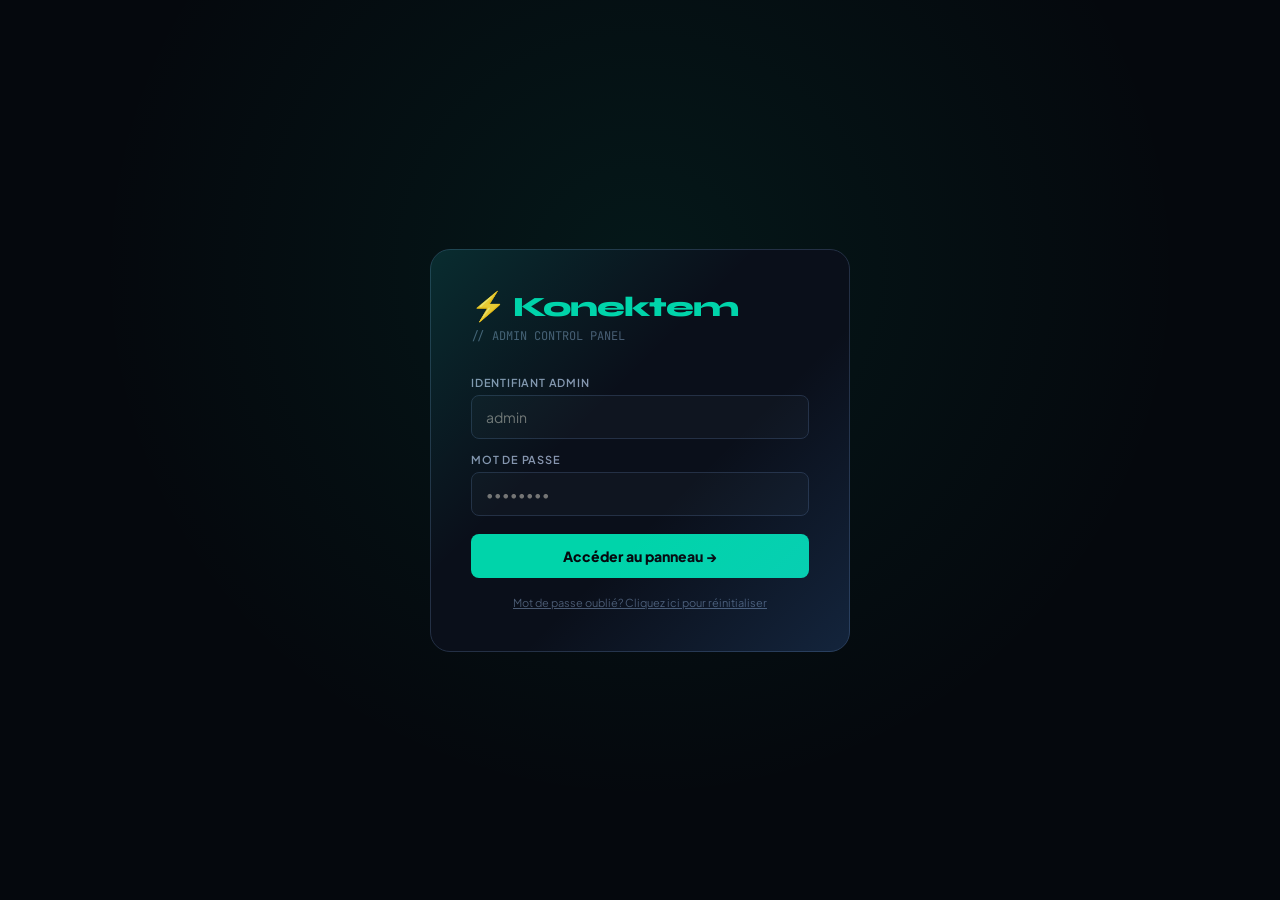
==== admin.html @ 6762fd20 "bbbb" ====
<!DOCTYPE html>
<html lang="fr">
<head>
<meta charset="UTF-8">
<meta name="viewport" content="width=device-width, initial-scale=1.0">
<title>Konektem Admin</title>
<link rel="preconnect" href="https://fonts.googleapis.com">
<link href="https://fonts.googleapis.com/css2?family=Syne:wght@700;800&family=JetBrains+Mono:wght@400;600&family=Plus+Jakarta+Sans:wght@400;500;600;700&display=swap" rel="stylesheet">
<style>
*{box-sizing:border-box;margin:0;padding:0;}
:root{
  --bg:#05080d;
  --surface:#0a0f1a;
  --surface2:#0f1520;
  --border:#1a2535;
  --border2:#243045;
  --text:#e8edf5;
  --text2:#8896b0;
  --text3:#4a5a72;
  --accent:#00d4aa;
  --accent-d:#00a882;
  --accent-glow:rgba(0,212,170,.15);
  --red:#ff4757;
  --red-s:rgba(255,71,87,.12);
  --amber:#ffbe00;
  --amber-s:rgba(255,190,0,.12);
  --blue:#4a9eff;
  --blue-s:rgba(74,158,255,.12);
  --green:#00d4aa;
  --green-s:rgba(0,212,170,.12);
  --purple:#b347ff;
  --sh:0 4px 24px rgba(0,0,0,.4);
  --r:12px;
}
body{font-family:'Plus Jakarta Sans',sans-serif;background:var(--bg);color:var(--text);min-height:100vh;overflow-x:hidden;}

/* ── NOISE TEXTURE OVERLAY ── */
body::before{content:'';position:fixed;inset:0;pointer-events:none;z-index:0;
  background-image:url("data:image/svg+xml,%3Csvg viewBox='0 0 200 200' xmlns='http://www.w3.org/2000/svg'%3E%3Cfilter id='n'%3E%3CfeTurbulence type='fractalNoise' baseFrequency='.85' numOctaves='4' stitchTiles='stitch'/%3E%3C/filter%3E%3Crect width='100%25' height='100%25' filter='url(%23n)' opacity='.03'/%3E%3C/svg%3E");
  opacity:.4;}

/* ── LOGIN ── */
#login-screen{position:fixed;inset:0;display:flex;align-items:center;justify-content:center;z-index:100;
  background:radial-gradient(ellipse at 50% 30%,rgba(0,212,170,.08) 0%,transparent 60%),var(--bg);}
.login-card{background:var(--surface);border:1px solid var(--border2);border-radius:20px;padding:40px;width:100%;max-width:420px;position:relative;}
.login-card::before{content:'';position:absolute;inset:-1px;border-radius:21px;background:linear-gradient(135deg,var(--accent),transparent 40%,transparent 60%,#4a9eff);opacity:.15;pointer-events:none;}
.login-logo{font-family:'Syne',sans-serif;font-size:28px;font-weight:800;color:var(--accent);margin-bottom:4px;letter-spacing:-1px;}
.login-sub{font-size:12px;color:var(--text3);margin-bottom:32px;font-family:'JetBrains Mono',monospace;}
.login-lbl{font-size:11px;font-weight:600;color:var(--text2);text-transform:uppercase;letter-spacing:.8px;margin-bottom:6px;display:block;}
.login-inp{width:100%;background:var(--surface2);border:1.5px solid var(--border2);border-radius:8px;padding:12px 14px;color:var(--text);font-size:14px;font-family:'Plus Jakarta Sans',sans-serif;outline:none;transition:border-color .2s;margin-bottom:14px;}
.login-inp:focus{border-color:var(--accent);}
.login-btn{width:100%;padding:13px;background:var(--accent);border:none;border-radius:8px;color:#05080d;font-family:'Plus Jakarta Sans',sans-serif;font-size:14px;font-weight:800;cursor:pointer;transition:all .2s;margin-top:4px;}
.login-btn:hover{background:var(--accent-d);transform:translateY(-1px);}
.login-err{background:var(--red-s);border:1px solid rgba(255,71,87,.3);border-radius:7px;padding:9px 12px;font-size:13px;color:var(--red);margin-bottom:12px;display:none;}

/* ── APP SHELL ── */
#app{display:none;min-height:100vh;}
.shell{display:flex;min-height:100vh;}

/* ── SIDEBAR ── */
.sidebar{width:240px;background:var(--surface);border-right:1px solid var(--border);flex-shrink:0;display:flex;flex-direction:column;position:fixed;top:0;left:0;bottom:0;z-index:50;}
.sb-logo{padding:18px 18px 16px;border-bottom:1px solid var(--border);}
.sb-logo-txt{font-family:'Syne',sans-serif;font-size:20px;font-weight:800;color:var(--accent);}
.sb-logo-sub{font-size:10px;font-family:'JetBrains Mono',monospace;color:var(--text3);margin-top:2px;}
.sb-nav{flex:1;padding:8px 10px;overflow-y:auto;}
.sb-section{font-size:10px;font-weight:600;color:var(--text3);text-transform:uppercase;letter-spacing:.8px;padding:11px 10px 5px;}
.sb-item{display:flex;align-items:center;gap:9px;padding:8px 11px;border-radius:8px;cursor:pointer;font-size:13px;font-weight:500;color:var(--text2);transition:all .15s;margin-bottom:1px;}
.sb-item:hover{background:var(--surface2);color:var(--text);}
.sb-item.on{background:var(--accent-glow);color:var(--accent);border:1px solid rgba(0,212,170,.2);}
.sb-item .si{font-size:16px;width:20px;text-align:center;}
.sb-badge{margin-left:auto;background:var(--red);color:#fff;border-radius:20px;padding:2px 7px;font-size:10px;font-weight:700;}
.sb-footer{padding:16px;border-top:1px solid var(--border);}
.sb-user{display:flex;align-items:center;gap:10px;}
.sb-avatar{width:32px;height:32px;border-radius:50%;background:var(--accent-glow);border:2px solid var(--accent);display:flex;align-items:center;justify-content:center;font-size:14px;font-weight:800;color:var(--accent);}
.sb-uname{font-size:13px;font-weight:600;}
.sb-urole{font-size:11px;color:var(--text3);}
.logout-btn{margin-left:auto;background:none;border:none;color:var(--text3);cursor:pointer;font-size:18px;transition:color .15s;}
.logout-btn:hover{color:var(--red);}

/* ── MAIN CONTENT ── */
.main{margin-left:240px;flex:1;display:flex;flex-direction:column;}
.topbar{background:var(--surface);border-bottom:1px solid var(--border);padding:13px 22px;display:flex;align-items:center;justify-content:space-between;}
.page-title{font-family:'Syne',sans-serif;font-size:22px;font-weight:800;}
.page-sub{font-size:12px;color:var(--text3);font-family:'JetBrains Mono',monospace;margin-top:2px;}
.topbar-r{display:flex;align-items:center;gap:12px;}
.menu-btn{display:none;background:var(--surface2);border:1px solid var(--border2);color:var(--text);border-radius:7px;padding:7px 10px;font-size:18px;cursor:pointer;}
.sidebar-backdrop{display:none;}
.status-pill{display:flex;align-items:center;gap:6px;background:var(--green-s);border:1px solid rgba(0,212,170,.2);border-radius:20px;padding:5px 12px;font-size:12px;font-weight:600;color:var(--accent);}
.status-pill.offline{background:var(--red-s);border-color:rgba(255,71,87,.3);color:var(--red);}
.status-dot{width:7px;height:7px;border-radius:50%;background:var(--accent);animation:pulse 2s infinite;}
.status-pill.offline .status-dot{background:var(--red);}
.notify-btn{background:var(--surface2);border:1px solid var(--border2);color:var(--text2);border-radius:7px;padding:6px 10px;font-size:12px;cursor:pointer;}
.notify-btn:hover{border-color:var(--accent);color:var(--accent);}
@keyframes pulse{0%,100%{opacity:1}50%{opacity:.4}}
.content{padding:18px 22px;flex:1;}
.content .admin-extra-view{margin-left:0;padding:0;}
.admin-extra-view{padding:18px 22px;margin-left:240px;}
.page-header{display:flex;align-items:center;justify-content:space-between;gap:12px;margin-bottom:16px;}
.page-header .page-title{font-size:20px;}

/* ── VIEWS ── */
.view{display:none;}
.view.on{display:block;}

/* ── STAT CARDS ── */
.stats-grid{display:grid;grid-template-columns:repeat(4,1fr);gap:10px;margin-bottom:16px;}
.stat-card{background:var(--surface);border:1px solid var(--border);border-radius:var(--r);padding:15px 16px;position:relative;overflow:hidden;transition:border-color .2s;}
.stat-card:hover{border-color:var(--border2);}
.stat-card::after{content:'';position:absolute;top:0;right:0;width:60px;height:60px;border-radius:50%;opacity:.06;transform:translate(30%,-30%);}
.stat-card.green::after{background:var(--accent);}
.stat-card.blue::after{background:var(--blue);}
.stat-card.amber::after{background:var(--amber);}
.stat-card.red::after{background:var(--red);}
.stat-ico{font-size:20px;margin-bottom:10px;}
.stat-val{font-family:'Syne',sans-serif;font-size:28px;font-weight:800;margin-bottom:2px;}
.stat-lbl{font-size:12px;color:var(--text3);}
.stat-trend{font-size:11px;font-weight:600;margin-top:6px;}
.stat-trend.up{color:var(--accent);}
.stat-trend.dn{color:var(--red);}

/* ── TABLE ── */
.card{background:var(--surface);border:1px solid var(--border);border-radius:var(--r);overflow:hidden;margin-bottom:14px;}
.card-hdr{padding:12px 16px;border-bottom:1px solid var(--border);display:flex;align-items:center;justify-content:space-between;gap:10px;flex-wrap:wrap;}
.card-title{font-size:14px;font-weight:700;}
.card-actions{display:flex;gap:8px;align-items:center;flex-wrap:wrap;}
.tab-toolbar{display:flex;align-items:center;gap:8px;flex-wrap:wrap;}
.tab-summary{display:flex;gap:7px;flex-wrap:wrap;padding:10px 16px;border-bottom:1px solid var(--border);background:rgba(255,255,255,.015);}
.summary-chip{display:inline-flex;align-items:center;gap:5px;padding:5px 9px;border:1px solid var(--border);border-radius:7px;background:var(--surface2);font-size:11px;color:var(--text2);}
.summary-chip strong{color:var(--text);font-size:13px;}
.table-wrap{overflow:auto;max-height:calc(100vh - 230px);}
.table-wrap table{min-width:980px;}
.table-wrap{max-width:100%;scrollbar-width:auto;scrollbar-color:var(--border2) var(--surface2);}
.table-wrap::-webkit-scrollbar{width:10px;height:12px;}
.table-wrap::-webkit-scrollbar-track{background:var(--surface2);}
.table-wrap::-webkit-scrollbar-thumb{background:var(--border2);border-radius:6px;}
#users-table{min-width:0;width:100%;table-layout:fixed;}
#users-table th,#users-table td{padding-left:8px;padding-right:8px;white-space:normal;overflow-wrap:anywhere;}
#users-table th:nth-child(1),#users-table td:nth-child(1){width:18%;}
#users-table th:nth-child(2),#users-table td:nth-child(2){width:9%;}
#users-table th:nth-child(3),#users-table td:nth-child(3){width:12%;}
#users-table th:nth-child(4),#users-table td:nth-child(4){width:8%;}
#users-table th:nth-child(5),#users-table td:nth-child(5){width:15%;}
#users-table th:nth-child(6),#users-table td:nth-child(6){width:10%;}
#users-table th:nth-child(7),#users-table td:nth-child(7){width:8%;}
#users-table th:nth-child(8),#users-table td:nth-child(8){width:10%;}
#users-table th:nth-child(9),#users-table td:nth-child(9){width:10%;}
#users-table td:last-child{white-space:normal;}
.search-inp{background:var(--surface2);border:1.5px solid var(--border2);border-radius:7px;padding:7px 12px;color:var(--text);font-size:13px;font-family:'Plus Jakarta Sans',sans-serif;outline:none;width:220px;}
.search-inp:focus{border-color:var(--accent);}
.filter-sel{background:var(--surface2);border:1.5px solid var(--border2);border-radius:7px;padding:7px 10px;color:var(--text2);font-size:13px;font-family:'Plus Jakarta Sans',sans-serif;outline:none;cursor:pointer;}
table{width:100%;border-collapse:collapse;}
th{padding:9px 12px;text-align:left;font-size:11px;font-weight:600;color:var(--text3);text-transform:uppercase;letter-spacing:.6px;border-bottom:1px solid var(--border);white-space:nowrap;}
td{padding:10px 12px;font-size:13px;border-bottom:1px solid var(--border);vertical-align:middle;}
tr:last-child td{border-bottom:none;}
tr:hover td{background:var(--surface2);}
.badge{display:inline-flex;align-items:center;gap:4px;padding:3px 9px;border-radius:20px;font-size:11px;font-weight:700;}
.badge.green{background:var(--green-s);color:var(--accent);border:1px solid rgba(0,212,170,.2);}
.badge.red{background:var(--red-s);color:var(--red);border:1px solid rgba(255,71,87,.2);}
.badge.amber{background:var(--amber-s);color:var(--amber);border:1px solid rgba(255,190,0,.2);}
.badge.blue{background:var(--blue-s);color:var(--blue);border:1px solid rgba(74,158,255,.2);}
.badge.gray{background:var(--surface2);color:var(--text3);border:1px solid var(--border);}
.badge.purple{background:rgba(179,71,255,.12);color:var(--purple);border:1px solid rgba(179,71,255,.2);}
.act-btn{background:none;border:1.5px solid var(--border2);border-radius:6px;padding:5px 10px;color:var(--text2);font-size:12px;font-weight:600;cursor:pointer;font-family:'Plus Jakarta Sans',sans-serif;transition:all .15s;}
.act-btn:hover{border-color:var(--accent);color:var(--accent);}
.act-btn.red:hover{border-color:var(--red);color:var(--red);}
.act-btn.green{border-color:rgba(0,212,170,.3);color:var(--accent);}

/* ── BUTTONS ── */
.btn{display:inline-flex;align-items:center;gap:6px;padding:8px 16px;border-radius:8px;font-size:13px;font-weight:700;cursor:pointer;border:none;font-family:'Plus Jakarta Sans',sans-serif;transition:all .15s;}
.btn-primary{background:var(--accent);color:#05080d;}
.btn-primary:hover{background:var(--accent-d);transform:translateY(-1px);}
.btn-ghost{background:var(--surface2);color:var(--text2);border:1.5px solid var(--border2);}
.btn-ghost:hover{border-color:var(--accent);color:var(--accent);}
.btn-danger{background:var(--red-s);color:var(--red);border:1px solid rgba(255,71,87,.3);}
.btn-danger:hover{background:var(--red);color:#fff;}

/* ── MODAL ── */
.modal-bg{position:fixed;inset:0;background:rgba(0,0,0,.7);z-index:200;display:none;align-items:center;justify-content:center;padding:20px;backdrop-filter:blur(4px);}
.modal-bg.show{display:flex;}
.modal-box{background:var(--surface);border:1px solid var(--border2);border-radius:16px;padding:28px;width:100%;max-width:760px;max-height:90vh;overflow-y:auto;}
.modal-box h3{font-family:'Syne',sans-serif;font-size:18px;font-weight:800;margin-bottom:20px;}
.form-group{margin-bottom:14px;}
.form-lbl{font-size:11px;font-weight:600;color:var(--text2);text-transform:uppercase;letter-spacing:.6px;margin-bottom:5px;display:block;}
.form-inp{width:100%;background:var(--surface2);border:1.5px solid var(--border2);border-radius:7px;padding:10px 13px;color:var(--text);font-size:14px;font-family:'Plus Jakarta Sans',sans-serif;outline:none;transition:border-color .15s;}
.form-inp:focus{border-color:var(--accent);}
.form-sel{width:100%;background:var(--surface2);border:1.5px solid var(--border2);border-radius:7px;padding:10px 13px;color:var(--text);font-size:14px;font-family:'Plus Jakarta Sans',sans-serif;outline:none;cursor:pointer;}
.modal-footer{display:flex;gap:10px;justify-content:flex-end;margin-top:20px;padding-top:16px;border-top:1px solid var(--border);}

/* ── PLANS EDITOR ── */
.plans-grid{display:grid;grid-template-columns:1fr 1fr;gap:16px;margin-bottom:24px;}
.plan-card{background:var(--surface);border:1px solid var(--border);border-radius:var(--r);padding:24px;position:relative;}
.plan-card.active-plan{border-color:var(--accent);box-shadow:0 0 0 1px var(--accent),0 0 30px rgba(0,212,170,.08);}
.plan-name{font-family:'Syne',sans-serif;font-size:18px;font-weight:800;margin-bottom:4px;}
.plan-price-row{display:flex;align-items:center;gap:10px;margin:12px 0;}
.price-inp{background:var(--surface2);border:2px solid var(--border2);border-radius:8px;padding:10px 12px;color:var(--accent);font-size:22px;font-weight:800;font-family:'JetBrains Mono',monospace;width:150px;outline:none;transition:border-color .2s;}
.price-inp:focus{border-color:var(--accent);}
.price-currency{font-size:14px;color:var(--text3);font-weight:600;}
.plan-toggle{display:flex;align-items:center;gap:8px;margin-top:14px;}
.toggle{width:40px;height:22px;background:var(--border2);border-radius:11px;position:relative;cursor:pointer;transition:background .2s;}
.toggle.on{background:var(--accent);}
.toggle::after{content:'';position:absolute;top:3px;left:3px;width:16px;height:16px;border-radius:50%;background:#fff;transition:transform .2s;}
.toggle.on::after{transform:translateX(18px);}

/* ── CODES ── */
.code-pill{display:inline-flex;align-items:center;gap:8px;background:var(--surface2);border:1px solid var(--border2);border-radius:7px;padding:7px 12px;font-family:'JetBrains Mono',monospace;font-size:13px;font-weight:600;}
.code-pill.used{opacity:.45;text-decoration:line-through;}
.copy-btn{background:none;border:none;color:var(--text3);cursor:pointer;font-size:14px;transition:color .15s;}
.copy-btn:hover{color:var(--accent);}

/* ── CHART MINI ── */
.mini-chart{display:flex;align-items:flex-end;gap:3px;height:40px;}
.bar{flex:1;border-radius:3px 3px 0 0;background:var(--accent);opacity:.6;min-height:4px;transition:opacity .2s;}
.bar:hover{opacity:1;}

/* ── LOGS ── */
.log-row{display:flex;align-items:flex-start;gap:12px;padding:10px 0;border-bottom:1px solid var(--border);}
.log-row:last-child{border-bottom:none;}
.log-ico{width:32px;height:32px;border-radius:8px;display:flex;align-items:center;justify-content:center;font-size:14px;flex-shrink:0;}
.log-ico.green{background:var(--green-s);}
.log-ico.red{background:var(--red-s);}
.log-ico.blue{background:var(--blue-s);}
.log-ico.amber{background:var(--amber-s);}
.log-body{flex:1;}
.log-title{font-size:13px;font-weight:600;margin-bottom:2px;}
.log-meta{font-size:11px;color:var(--text3);font-family:'JetBrains Mono',monospace;}

/* ── EMPTY STATE ── */
.empty{text-align:center;padding:30px 20px;color:var(--text3);}
.empty-ico{font-size:40px;margin-bottom:12px;opacity:.4;}
.empty-txt{font-size:14px;}

/* ── LOADING ── */
.loading{text-align:center;padding:30px;color:var(--text3);}
.spinner{width:32px;height:32px;border:3px solid var(--border2);border-top-color:var(--accent);border-radius:50%;animation:spin .8s linear infinite;margin:0 auto 12px;}
@keyframes spin{to{transform:rotate(360deg)}}

/* ── NOTIF ── */
.notif{position:fixed;bottom:24px;right:24px;background:var(--surface);border:1px solid var(--border2);border-radius:10px;padding:12px 18px;font-size:13px;font-weight:600;z-index:500;transform:translateY(100px);opacity:0;transition:all .3s;max-width:320px;}
.notif.show{transform:translateY(0);opacity:1;}
.notif.ok{border-color:rgba(0,212,170,.4);color:var(--accent);}
.notif.err{border-color:rgba(255,71,87,.4);color:var(--red);}

/* ── RESPONSIVE ── */
@media(max-width:768px){
  .menu-btn{display:inline-flex;align-items:center;justify-content:center;}
  .sidebar{transform:translateX(-100%);transition:transform .3s;}
  .sidebar.open{transform:translateX(0);}
  .sidebar-backdrop{position:fixed;inset:0;background:rgba(0,0,0,.58);z-index:40;}
  .sidebar-backdrop.show{display:block;}
  .main{margin-left:0;}
  .admin-extra-view{margin-left:0;padding:16px 12px;}
  .stats-grid{grid-template-columns:1fr 1fr;}
  .plans-grid{grid-template-columns:1fr;}
  .dash-grid{grid-template-columns:1fr !important;gap:12px !important;}
  .topbar{padding:12px 14px;gap:8px;}
  .topbar-r{gap:6px;}
  .topbar-r #top-time{display:none;}
  .notify-btn{font-size:0;padding:7px 9px;}
  .notify-btn:first-letter{font-size:16px;}
  .content{padding:16px 12px;}
  .card-hdr{padding:13px 14px;}
  .card-hdr .card-actions{width:100%;}
  .search-inp,.filter-sel{width:100%;}
  .modal-box{padding:20px 16px;max-height:92vh;}
  .tab-toolbar{width:100%;}
  .tab-toolbar .search-inp,.tab-toolbar .filter-sel{flex:1;min-width:140px;width:auto;}
  .tab-summary{padding:8px 12px;}
  .table-wrap{max-height:none;}
  .stats-grid{gap:8px;margin-bottom:12px;}
  .stat-card{padding:12px;}
  .stat-val{font-size:23px;}
}

/* ── SCROLLBAR ── */
::-webkit-scrollbar{width:5px;height:5px;}
::-webkit-scrollbar-track{background:var(--surface);}
::-webkit-scrollbar-thumb{background:var(--border2);border-radius:10px;}
::-webkit-scrollbar-thumb:hover{background:var(--accent);}
</style>
<rect width='36' height='36' rx='8' fill='%231a3a6b'/><text x='9' y='27' font-family='Arial Black' font-size='22' font-weight='900' fill='%234ade80'>K</text></svg>">
</head>
<body>

<!-- ══════════════════════════════════ -->
<!-- LOGIN SCREEN                       -->
<!-- ══════════════════════════════════ -->
<div id="login-screen">
  <div class="login-card">
    <div class="login-logo">⚡ Konektem</div>
    <div class="login-sub">// ADMIN CONTROL PANEL</div>
    <div class="login-err" id="login-err">Identifiants incorrects</div>
    <label class="login-lbl">Identifiant Admin</label>
    <input class="login-inp" id="l-user" type="text" placeholder="admin" autocomplete="off">
    <label class="login-lbl">Mot de passe</label>
    <input class="login-inp" id="l-pass" type="password" placeholder="••••••••" onkeydown="if(event.key==='Enter')doLogin()">
    <button class="login-btn" onclick="doLogin()">Accéder au panneau →</button>
    <div style="text-align:center;margin-top:12px;">
      <span onclick="resetAdminLogin()" style="font-size:11px;color:var(--text3);cursor:pointer;text-decoration:underline;">
        Mot de passe oublié? Cliquez ici pour réinitialiser
      </span>
    </div>
  </div>
</div>

<!-- ══════════════════════════════════ -->
<!-- APP                                -->
<!-- ══════════════════════════════════ -->
<div id="app">
  <div class="shell">

    <div class="sidebar-backdrop" id="sidebar-backdrop" onclick="closeMobileMenu()"></div>

    <!-- SIDEBAR -->
    <aside class="sidebar">
      <div class="sb-logo">
        <div class="sb-logo-txt">⚡ Konektem</div>
        <div class="sb-logo-sub">// ADMIN PANEL v3.0</div>
      </div>
      <nav class="sb-nav">
        <div class="sb-section">Aperçu</div>
        <div class="sb-item on" onclick="nav('dashboard',this)"><span class="si">📊</span>Dashboard</div>

        <div class="sb-section">Gestion</div>
        <div class="sb-item" onclick="nav('users',this)"><span class="si">👥</span>Utilisateurs<span class="sb-badge" id="badge-users">—</span></div>
        <div class="sb-item" onclick="nav('payments',this)"><span class="si">💳</span>Paiements<span class="sb-badge" id="badge-payments" style="background:var(--amber)">—</span></div>
        <div class="sb-item" onclick="nav('codes',this)"><span class="si">🔑</span>Codes Activation</div>

        <div class="sb-section">Système</div>
        <div class="sb-item" onclick="nav('plans',this)"><span class="si">💰</span>Plans & Tarifs</div>
        <div class="sb-item" onclick="nav('campaign',this)"><span class="si">📧</span>Campagne Email</div>
        <div class="sb-item" onclick="nav('logs',this)"><span class="si">📋</span>Logs Activité</div>
        <div class="sb-item" onclick="nav('settings',this)"><span class="si">⚙️</span>Paramètres</div>
        <div class="sb-div"></div>
        <div class="sb-item" onclick="nav('monitoring',this)"><span class="si">🟢</span>Monitoring Live<span class="sb-badge" id="badge-online" style="background:#22c55e;">0</span></div>
        <div class="sb-item" onclick="nav('support',this)"><span class="si">🆘</span>Support Tickets<span class="sb-badge" id="badge-support" style="background:#ef4444;">0</span></div>
      </nav>
      <div class="sb-footer">
        <div class="sb-user">
          <div class="sb-avatar">A</div>
          <div><div class="sb-uname">RIVAYO-TECH</div><div class="sb-urole">Super Admin</div></div>
          <button class="logout-btn" onclick="doLogout()" title="Déconnexion">⏻</button>
        </div>
      </div>
    </aside>

    <!-- MAIN -->
    <main class="main">
      <div class="topbar">
        <div>
          <button class="menu-btn" onclick="toggleMobileMenu()" aria-label="Ouvri menu">☰</button>
          <div class="page-title" id="page-title">Dashboard</div>
          <div class="page-sub" id="page-sub">Vue d'ensemble — Konektem</div>
        </div>
        <div class="topbar-r">
          <button class="notify-btn" id="notify-btn" onclick="enableAdminNotifications()" title="Activer alertes navigatè">🔔 Alertes</button>
          <div class="status-pill" id="connection-status"><div class="status-dot"></div><span id="connection-label">Supabase connecté</span></div>
          <div style="font-size:12px;color:var(--text3);font-family:'JetBrains Mono',monospace;" id="top-time"></div>
        </div>
      </div>

      <div class="content">

        <!-- ── DASHBOARD ── -->
        <div class="view on" id="view-dashboard">
          <div class="stats-grid">
            <div class="stat-card green">
              <div class="stat-ico">👥</div>
              <div class="stat-val" id="s-users">—</div>
              <div class="stat-lbl">Utilisateurs total</div>
              <div class="stat-trend up" id="s-users-trend"></div>
            </div>
            <div class="stat-card blue">
              <div class="stat-ico">⭐</div>
              <div class="stat-val" id="s-premium">—</div>
              <div class="stat-lbl">Comptes Premium</div>
              <div class="stat-trend up" id="s-prem-trend"></div>
            </div>
            <div class="stat-card amber">
              <div class="stat-ico">💰</div>
              <div class="stat-val" id="s-revenue">—</div>
              <div class="stat-lbl">Revenus (HTG)</div>
              <div class="stat-trend up" id="s-rev-trend"></div>
            </div>
            <div class="stat-card red">
              <div class="stat-ico">⏳</div>
              <div class="stat-val" id="s-pending">—</div>
              <div class="stat-lbl">Paiements en attente</div>
              <div class="stat-trend dn" id="s-pend-trend"></div>
            </div>
          </div>

          <!-- Recent activity + chart -->
          <div class="dash-grid" style="display:grid;grid-template-columns:minmax(0,1fr) 340px;gap:14px;">
            <div class="card">
              <div class="card-hdr">
                <div class="card-title">📈 Inscriptions récentes</div>
                <div style="font-size:12px;color:var(--text3);font-family:'JetBrains Mono',monospace;" id="dash-date"></div>
              </div>
              <table>
                <thead><tr><th>Utilisateur</th><th>Plan</th><th>Date</th><th>Statut</th></tr></thead>
                <tbody id="dash-users"></tbody>
              </table>
            </div>
            <div class="card">
              <div class="card-hdr"><div class="card-title">💰 Paiements récents</div><button class="btn btn-ghost btn-sm" onclick="removeDuplicatePayments()">🧹 Nettoyer doublons</button></div>
              <div style="padding:12px 16px;" id="dash-payments-list"></div>
            </div>
          </div>
        </div>

        <!-- ── USERS ── -->
        <div class="view" id="view-users">
          <div class="card">
            <div class="card-hdr">
              <div class="card-title">👥 Utilisateurs</div>
              <div class="tab-toolbar">
                <input class="search-inp" type="text" id="user-search" placeholder="Email, boutique ou téléphone..." oninput="filterUsers()">
                <select class="filter-sel" id="user-filter" onchange="filterUsers()">
                  <option value="">Tous</option><option value="trial">Trial</option><option value="premium">Premium</option>
                  <option value="active">Actifs</option><option value="locked">Bloqués</option><option value="banned">Bannis</option>
                </select>
                <button class="btn btn-ghost btn-sm" onclick="exportUsersCSV()">↓ CSV</button>
                <button class="btn btn-ghost btn-sm" onclick="loadUsers()">🔄</button>
              </div>
            </div>
            <div class="tab-summary" id="users-summary"></div>
            <div id="users-loading" class="loading"><div class="spinner"></div></div>
            <div class="table-wrap">
              <table class="data-table" id="users-table" style="display:none;">
                <thead><tr>
                  <th>Email</th><th>Téléphone</th><th>Boutique</th><th>Secteur</th><th>Plan / Expiration</th>
                  <th>Inscription</th><th>Statut</th><th>Dernière activité</th><th>Actions</th>
                </tr></thead>
                <tbody id="users-body"></tbody>
              </table>
            </div>
          </div>
        </div>

        <!-- ── PAYMENTS ── -->
        <div class="view" id="view-payments">
          <div class="card">
            <div class="card-hdr">
              <div><div class="card-title">💳 Paiements</div><div style="font-size:11px;color:var(--text3);margin-top:3px;">Suivi des abonnements et transactions</div></div>
              <div class="tab-toolbar">
                <select class="filter-sel" id="pay-filter" onchange="filterPayments()">
                  <option value="all">Tous</option>
                  <option value="pending">En attente</option>
                  <option value="confirmed">Confirmés</option>
                </select>
                <button class="btn btn-ghost btn-sm" onclick="loadPayments()">🔄</button>
              </div>
            </div>
            <div class="tab-summary" id="payments-summary"></div>
            <div id="payments-loading" class="loading"><div class="spinner"></div></div>
            <div class="table-wrap">
              <table class="data-table" id="payments-table" style="display:none;">
                <thead><tr>
                  <th>Email</th><th>Montant</th><th>Plan</th>
                  <th>Méthode</th><th>Statut</th><th>Date</th><th>Actions</th>
                </tr></thead>
                <tbody id="payments-body"></tbody>
              </table>
            </div>
          </div>
        </div>

        <!-- ── CODES ── -->
        <div class="view" id="view-codes">
          <div class="card" style="margin-bottom:16px;">
            <div class="card-hdr"><div class="card-title">⚡ Générer des codes</div></div>
            <div style="display:flex;gap:12px;flex-wrap:wrap;align-items:flex-end;">
              <div class="fg"><label class="flbl">Quantité</label>
                <input class="finp" id="gen-qty" type="number" value="1" min="1" max="50" style="width:80px;">
              </div>
              <div class="fg"><label class="flbl">Plan</label>
                <select class="fsel" id="gen-plan">
                  <option value="mensuel">Mensuel (2500 HTG)</option>
                  <option value="annuel">Annuel (22000 HTG)</option>
                </select>
              </div>
              <div class="fg"><label class="flbl">Expiration (jours)</label>
                <input class="finp" id="gen-exp" type="number" value="30" min="-1" style="width:100px;">
              </div>
              <button class="btn btn-success" onclick="generateCodes()">⚡ Générer</button>
            </div>
          </div>
          <div class="card">
            <div class="card-hdr">
              <div class="card-title">🔑 Codes d'activation</div>
              <button class="btn btn-ghost btn-sm" onclick="loadCodes()">🔄</button>
            </div>
            <div id="codes-loading" class="loading"><div class="spinner"></div></div>
            <div style="overflow-x:auto;">
              <table class="data-table" id="codes-table" style="display:none;">
                <thead><tr>
                  <th>Code</th><th>Plan</th><th>Statut</th>
                  <th>Utilisé par</th><th>Date création</th><th>Actions</th>
                </tr></thead>
                <tbody id="codes-body"></tbody>
              </table>
            </div>
          </div>
        </div>

        <!-- ── PLANS ── -->
        <div class="view" id="view-plans">
          <div class="card">
            <div class="card-hdr"><div class="card-title">💎 Plans & Tarifs</div></div>
            <div style="display:grid;grid-template-columns:1fr 1fr;gap:16px;margin-bottom:20px;">
              <div class="fg">
                <label class="flbl">Prix mensuel (HTG)</label>
                <input class="finp" id="plan-mensuel" type="number" value="2500">
              </div>
              <div class="fg">
                <label class="flbl">Prix annuel (HTG)</label>
                <input class="finp" id="plan-annuel" type="number" value="22000">
              </div>
            </div>
            <div class="fg">
              <label class="flbl">Message global (affiché à tous les clients)</label>
              <textarea class="finp" id="global-msg" rows="3" placeholder="Ex: Maintenance prévue dimanche 10h-12h..."></textarea>
            </div>
            <div style="margin-top:12px;">
              <button class="btn btn-success" onclick="savePlans()">💾 Enregistrer les tarifs</button>
              <button class="btn btn-ghost" onclick="sendGlobalMessage()" style="margin-left:8px;">📢 Envoyer message</button>
            </div>
          </div>
        </div>

        <!-- ── LOGS ── -->
        <div class="view" id="view-logs">
          <div class="card">
            <div class="card-hdr">
              <div class="card-title">📋 Journaux d'activité</div>
              <button class="btn btn-ghost btn-sm" onclick="loadLogs()">🔄</button>
            </div>
            <div id="logs-loading" class="loading"><div class="spinner"></div></div>
            <div style="overflow-x:auto;">
              <table class="data-table" id="logs-table" style="display:none;">
                <thead><tr><th>Date</th><th>Type</th><th>Email</th><th>Détails</th></tr></thead>
                <tbody id="logs-body"></tbody>
              </table>
            </div>
          </div>
        </div>

        <!-- ── SETTINGS ── -->
        <div class="view" id="view-settings">
          <div class="card">
            <div class="card-hdr"><div class="card-title">⚙️ Paramètres Admin</div></div>
            <div class="fg">
              <label class="flbl">Nouveau mot de passe admin</label>
              <input class="finp" type="password" id="new-admin-pw" placeholder="Nouveau mot de passe">
            </div>
            <div class="fg">
              <label class="flbl">Confirmer mot de passe</label>
              <input class="finp" type="password" id="conf-admin-pw" placeholder="Confirmer">
            </div>
            <button class="btn btn-success" onclick="changePassword()" style="margin-top:8px;">🔐 Changer mot de passe</button>
            <div style="margin-top:20px;padding-top:20px;border-top:1px solid var(--border);">
              <div class="flbl" style="margin-bottom:8px;">Supabase Status</div>
              <div id="supa-stats"><div class="loading"><div class="spinner"></div></div></div>
            </div>
          </div>
        </div>

        <!-- ── EMAIL CAMPAIGN ── -->
        <div class="view" id="view-campaign">
          <div class="card">
            <div class="card-hdr">
              <div><div class="card-title">📧 Rappel kliyan Konektem</div><div style="font-size:11px;color:var(--text3);margin-top:3px;">Teste anvan ou voye kanpay la bay kliyan yo.</div></div>
            </div>
            <div style="padding:16px;">
              <div class="fg">
                <label class="flbl">REENGAGEMENT_ADMIN_SECRET</label>
                <input class="finp" id="campaign-secret" type="password" autocomplete="off" placeholder="Antre secret Netlify la">
              </div>
              <div class="fg">
                <label class="flbl">Email tès (opsyonel)</label>
                <input class="finp" id="campaign-test-email" type="email" placeholder="Mete email pa w pou teste sèlman">
              </div>
              <div style="display:grid;grid-template-columns:1fr 120px;gap:12px;">
                <div class="fg"><label class="flbl">Non kanpay</label><input class="finp" id="campaign-id" value="return-to-konektem-2026-09"></div>
                <div class="fg"><label class="flbl">Kantite</label><input class="finp" id="campaign-limit" type="number" min="1" max="100" value="10"></div>
              </div>
              <div style="display:flex;gap:8px;flex-wrap:wrap;margin-top:8px;">
                <button class="btn btn-ghost" id="campaign-preview-btn" onclick="previewReengagement()">🔎 Teste lis la</button>
                <button class="btn btn-primary" id="campaign-send-btn" onclick="sendReengagement()">📧 Voye kanpay la</button>
              </div>
              <div id="campaign-result" style="white-space:pre-wrap;margin-top:14px;padding:10px;border-radius:7px;background:var(--surface2);color:var(--text2);font-size:12px;line-height:1.5;min-height:20px;"></div>
            </div>
          </div>
        </div>

      </div><!-- /content -->
    </main>
  </div>
</div>

<!-- MODALS -->
<div class="modal-bg" id="user-modal">
  <div class="modal-box">
    <h3 id="user-modal-title">Détail Utilisateur</h3>
    <div id="user-modal-body"></div>
    <div class="modal-footer">
      <button class="btn btn-ghost" onclick="closeModal('user-modal')">Fermer</button>
      <button class="btn btn-danger" id="ban-btn">🚫 Bannir</button>
      <button class="btn btn-primary" id="activate-btn">⭐ Activer Premium</button>
    </div>
  </div>
</div>

<div class="modal-bg" id="pay-modal">
  <div class="modal-box">
    <h3>Ajouter un paiement</h3>
    <div class="form-group">
      <label class="form-lbl">Email utilisateur</label>
      <input class="form-inp" id="pm-email" type="email" placeholder="client@email.com">
    </div>
    <div class="form-group">
      <label class="form-lbl">Plan</label>
      <select class="form-sel" id="pm-plan">
        <option value="mensuel">Mensuel — 2 500 HTG</option>
        <option value="annuel">Annuel — 22 000 HTG</option>
      </select>
    </div>
    <div class="form-group">
      <label class="form-lbl">Montant (HTG)</label>
      <input class="form-inp" id="pm-amount" type="number" placeholder="2500">
    </div>
    <div class="form-group">
      <label class="form-lbl">Méthode</label>
      <select class="form-sel" id="pm-method">
        <option>MonCash</option>
        <option>Carte bancaire</option>
        <option>Virement</option>
        <option>Cash</option>
      </select>
    </div>
    <div class="form-group">
      <label class="form-lbl">Note</label>
      <input class="form-inp" id="pm-note" placeholder="Référence transaction...">
    </div>
    <div class="modal-footer">
      <button class="btn btn-ghost" onclick="closeModal('pay-modal')">Annuler</button>
      <button class="btn btn-primary" onclick="savePayment()">✅ Confirmer paiement</button>
    </div>
  </div>
</div>

<div class="notif" id="notif"></div>

      <!-- ══ PAGE: MONITORING LIVE ══ -->
      <div class="view admin-extra-view" id="view-monitoring">
        <div class="page-header">
          <div class="page-title">🟢 Monitoring Live</div>
          <div style="display:flex;gap:8px;align-items:center;">
            <div id="monitoring-last-update" style="font-size:12px;color:var(--text-muted);"></div>
            <button class="btn btn-ghost btn-sm" onclick="loadMonitoring()">🔄 Actualiser</button>
          </div>
        </div>

        <!-- Stats rapide -->
        <div class="stats-grid" style="margin-bottom:20px;">
          <div class="stat-card">
            <div class="stat-val" id="mon-online" style="color:#22c55e;">0</div>
            <div class="stat-lbl">🟢 En ligne maintenant</div>
          </div>
          <div class="stat-card">
            <div class="stat-val" id="mon-today">0</div>
            <div class="stat-lbl">📱 Actifs aujourd'hui</div>
          </div>
          <div class="stat-card">
            <div class="stat-val" id="mon-revenue">0</div>
            <div class="stat-lbl">💰 Revenu total aujourd'hui</div>
          </div>
          <div class="stat-card">
            <div class="stat-val" id="mon-sales">0</div>
            <div class="stat-lbl">🛒 Ventes aujourd'hui</div>
          </div>
        </div>

        <!-- Filtre -->
        <div class="card" style="margin-bottom:16px;">
          <div class="card-hdr">
            <div class="card-title">📡 Clients actifs</div>
            <div style="display:flex;gap:8px;">
              <select class="filter-sel" id="mon-filter" onchange="filterMonitoring()">
                <option value="all">Tous</option>
                <option value="online">En ligne seulement</option>
                <option value="premium">Premium</option>
                <option value="trial">Trial</option>
              </select>
            </div>
          </div>
          <div id="monitoring-list" style="overflow-x:auto;">
            <div style="text-align:center;padding:40px;color:var(--text-muted);">⏳ Chargement...</div>
          </div>
        </div>
      </div>

      <!-- ══ PAGE: SUPPORT TICKETS ══ -->
      <div class="view admin-extra-view" id="view-support">
        <div class="page-header">
          <div class="page-title">🆘 Tickets Support</div>
          <div style="display:flex;gap:8px;">
            <select class="filter-sel" id="sup-filter" onchange="filterSupport()">
              <option value="ouvert">Ouverts</option>
              <option value="en_cours">En cours</option>
              <option value="resolu">Résolus</option>
              <option value="all">Tous</option>
            </select>
            <button class="btn btn-ghost btn-sm" onclick="loadSupport()">🔄 Actualiser</button>
          </div>
        </div>

        <!-- Stats tickets -->
        <div class="stats-grid" style="margin-bottom:20px;">
          <div class="stat-card">
            <div class="stat-val" id="sup-open" style="color:#ef4444;">0</div>
            <div class="stat-lbl">🔴 Ouverts</div>
          </div>
          <div class="stat-card">
            <div class="stat-val" id="sup-inprog" style="color:#f59e0b;">0</div>
            <div class="stat-lbl">🟡 En cours</div>
          </div>
          <div class="stat-card">
            <div class="stat-val" id="sup-resolved" style="color:#22c55e;">0</div>
            <div class="stat-lbl">🟢 Résolus</div>
          </div>
          <div class="stat-card">
            <div class="stat-val" id="sup-urgent" style="color:#ef4444;">0</div>
            <div class="stat-lbl">🚨 Urgents</div>
          </div>
        </div>

        <div class="card">
          <div id="support-list">
            <div style="text-align:center;padding:40px;color:var(--text-muted);">⏳ Chargement...</div>
          </div>
        </div>
      </div>

<script>
// ══════════════════════════════════════════════
// CONFIG
// ══════════════════════════════════════════════
var SUPA_URL = 'https://mnpgapvltdrpztnjmeie.supabase.co';
var SUPA_KEY = 'eyJhbGciOiJIUzI1NiIsInR5cCI6IkpXVCJ9.eyJpc3MiOiJzdXBhYmFzZSIsInJlZiI6Im1ucGdhcHZsdGRycHp0bmptZWllIiwicm9sZSI6ImFub24iLCJpYXQiOjE3NzQxMzg5NDQsImV4cCI6MjA4OTcxNDk0NH0.6R9xGtGSJivvVxwqI2EfWjK3pAArZquIMxeEi-lt6tE';

// Admin credentials — CHANJE SA!
var ADMIN_USER = 'admin';
var ADMIN_PASS  = 'Konektem2025'; // Modpas senp — CHANJE SA

// Plans par defaut
var PLANS = {
  mensuel: { name: 'Mensuel', price: 2500, period: '/mois', active: true, color: 'var(--accent)' },
  annuel:  { name: 'Annuel',  price: 22000, period: '/an',  active: true, color: 'var(--blue)' }
};

// Donnees en memoire
var allUsers = [];
var allPayments = [];
var allCodes = [];
var allLogs = [];
var currentUser = null;

function moveExtraViewsIntoContent(){
  var content = document.querySelector('.content');
  if(!content) return;
  ['view-monitoring', 'view-support'].forEach(function(id){
    var view = document.getElementById(id);
    if(view && view.parentNode !== content) content.appendChild(view);
  });
}

function setSupabaseStatus(connected){
  var pill = document.getElementById('connection-status');
  var label = document.getElementById('connection-label');
  if(!pill || !label) return;
  pill.classList.toggle('offline', !connected);
  label.textContent = connected ? 'Supabase connecté' : 'Supabase déconnecté';
}

// ══════════════════════════════════════════════
// AUTH
// ══════════════════════════════════════════════
function doLogin(){
  var u   = document.getElementById('l-user').value.trim();
  var p   = document.getElementById('l-pass').value;
  var err = document.getElementById('login-err');
  
  // Verifye: modpas lokal (si moun te chanje li) OU modpas defò
  var savedPw  = localStorage.getItem('konektem_admin_pw');
  var validPw  = savedPw || ADMIN_PASS;
  
  // Accepte aussi ADMIN_PASS dirèk (reset si bloke)
  var ok = (u === ADMIN_USER) && (p === validPw || p === ADMIN_PASS);
  
  if(ok){
    // Si tap itilize ADMIN_PASS defò, klare vye modpas lokal
    if(p === ADMIN_PASS && savedPw && savedPw !== ADMIN_PASS){
      localStorage.removeItem('konektem_admin_pw');
    }
    err.style.display = 'none';
    sessionStorage.setItem('ka', '1');
    document.getElementById('login-screen').style.display = 'none';
    document.getElementById('app').style.display = 'block';
    initAdmin();
  } else {
    err.style.display = 'block';
    err.textContent = 'Identifiants incorrects. User: admin | Pass: Konektem2025';
  }
}

// Reset lokal si bloke
function resetAdminLogin(){
  localStorage.removeItem('konektem_admin_pw');
  var err = document.getElementById('login-err');
  if(err){ err.style.display='block'; err.style.background='rgba(34,197,94,.2)'; err.style.color='#22c55e'; err.textContent='✅ Reset fait! Essayez: admin / Konektem2025'; }
}

function doLogout(){
  sessionStorage.removeItem('ka');
  document.getElementById('app').style.display = 'none';
  document.getElementById('login-screen').style.display = 'flex';
  document.getElementById('l-pass').value = '';
}

function checkAuth(){
  if(sessionStorage.getItem('ka') === '1'){
    document.getElementById('login-screen').style.display = 'none';
    document.getElementById('app').style.display = 'block';
    initAdmin();
  }
}

// ══════════════════════════════════════════════
// SUPABASE HELPER
// ══════════════════════════════════════════════
// ── SUPABASE HELPERS — versi konplè ak bon headers ──
function supaFetch(path, method, body, prefer){
  var headers = {
    'apikey':        SUPA_KEY,
    'Authorization': 'Bearer ' + SUPA_KEY,
    'Content-Type':  'application/json'
  };
  if(prefer) headers['Prefer'] = prefer;
  var opts = { method: method, headers: headers };
  if(body)  opts.body = JSON.stringify(body);
  return fetch(SUPA_URL + '/rest/v1/' + path, opts)
    .then(function(r){
      console.log('[Supa] ' + method + ' ' + path + ' → ' + r.status);
      setSupabaseStatus(r.ok);
      if(r.status === 204 || r.status === 200){ return r.text().then(function(t){ try{ return JSON.parse(t); }catch(e){ return []; } }); }
      if(!r.ok){ return r.text().then(function(t){ throw new Error(r.status + ': ' + t); }); }
      return r.json().catch(function(){ return []; });
    });
}

function supa(endpoint, opts){
  opts = opts || {};
  var headers = Object.assign({
    'apikey':        SUPA_KEY,
    'Authorization': 'Bearer ' + SUPA_KEY,
    'Content-Type':  'application/json',
    'Prefer':        'return=representation'
  }, opts.headers || {});
  return fetch(SUPA_URL + '/rest/v1/' + endpoint, Object.assign({}, opts, { headers: headers }))
    .then(function(r){
      setSupabaseStatus(r.ok);
      if(r.status === 204) return [];
      if(!r.ok) return r.text().then(function(t){ throw new Error(t); });
      return r.json().catch(function(){ return []; });
    });
}

function supaInsert(table, data){
  return supaFetch(table, 'POST', data, 'return=minimal');
}

function supaUpdate(table, filter, data){
  return supaFetch(table + '?' + filter, 'PATCH', data, 'return=minimal');
}

function supaDelete(table, filter){
  return supaFetch(table + '?' + filter, 'DELETE', null, 'return=representation')
    .then(function(rows){
      if(!Array.isArray(rows) || rows.length === 0){
        throw new Error('Supabase pa efase okenn liy. Verifye RLS DELETE policy a ak ID peman an.');
      }
      return rows;
    });
}

// ══════════════════════════════════════════════
// INIT
// ══════════════════════════════════════════════
function initAdmin(){
  startClock();
  loadDashboard();
  loadPlansFromStorage();
  initAdminAlerts();
  // Mete a jou konteur yo chak minit
  setInterval(function(){
    var tbody = document.getElementById('users-body');
    if(tbody && tbody.rows.length > 0) renderUsers(allUsers);
  }, 60000);
}

var ADMIN_ALERT_KEY = 'konektem_admin_alert_state';
var adminAlertReady = false;

function enableAdminNotifications(){
  if(!('Notification' in window)){
    notif('Navigatè sa a pa sipòte notifikasyon.', 'err');
    return;
  }
  Notification.requestPermission().then(function(permission){
    if(permission === 'granted'){
      notif('✅ Alertes navigatè aktive.', 'ok');
      new Notification('Konektem Admin', { body:'Ou pral resevwa alèt pou nouvo kliyan ak peman.' });
      document.getElementById('notify-btn').textContent = '🔔 Aktif';
    } else {
      notif('Navigatè a pa bay pèmisyon pou alèt yo.', 'err');
    }
  });
}

function notifyAdmin(title, message){
  notif(title + ' — ' + message, 'ok');
  if('Notification' in window && Notification.permission === 'granted'){
    new Notification(title, { body: message });
  }
}

function readAdminAlertState(){
  try { return JSON.parse(localStorage.getItem(ADMIN_ALERT_KEY) || '{}'); }
  catch(e) { return {}; }
}

function writeAdminAlertState(state){
  try { localStorage.setItem(ADMIN_ALERT_KEY, JSON.stringify(state)); } catch(e) {}
}

function initAdminAlerts(){
  var button = document.getElementById('notify-btn');
  if('Notification' in window && Notification.permission === 'granted' && button) button.textContent = '🔔 Aktif';
  if(window._adminAlertTimer) clearInterval(window._adminAlertTimer);
  window._adminAlertTimer = setInterval(checkAdminAlerts, 30000);
  setTimeout(function(){ checkAdminAlerts(true); }, 2000);
}

function checkAdminAlerts(isInitial){
  Promise.all([
    supa('konektem_users?select=id,email,bizname,created_at,plan,premium_date,premium_plan&order=created_at.desc&limit=30'),
    supa('konektem_payments?select=id,user_email,amount,plan,status,created_at&order=created_at.desc&limit=30')
  ]).then(function(result){
    var users = result[0] || [];
    var payments = (result[1] || []).filter(function(payment){ return payment.status !== 'deleted'; });
    var state = readAdminAlertState();
    var newestUser = users[0] && users[0].created_at;
    var newestPayment = payments[0] && payments[0].created_at;

    if(!state.usersInitialized || isInitial){
      state.userIds = users.map(function(u){ return String(u.id); });
      state.paymentIds = payments.map(function(p){ return String(p.id); });
      state.usersInitialized = true;
      state.lastUser = newestUser || null;
      state.lastPayment = newestPayment || null;
    } else {
      var knownUsers = state.userIds || [];
      var newUsers = users.filter(function(u){ return knownUsers.indexOf(String(u.id)) === -1; });
      newUsers.forEach(function(u){
        notifyAdmin('👤 Nouvo enskripsyon', (u.email || 'Kliyan san email') + ' antre sou platform nan.');
        logAction('signup', 'Nouvo itilizatè: ' + (u.email || u.bizname || '—'));
      });
      state.userIds = users.map(function(u){ return String(u.id); }).concat(knownUsers).slice(0, 100);

      var knownPayments = state.paymentIds || [];
      var newPayments = payments.filter(function(p){ return knownPayments.indexOf(String(p.id)) === -1; });
      newPayments.forEach(function(p){
        notifyAdmin('💳 Nouvo peman', (p.user_email || 'Kliyan') + ' — ' + Number(p.amount || 0).toLocaleString('fr-HT') + ' HTG (' + (p.status || 'pending') + ').');
      });
      state.paymentIds = payments.map(function(p){ return String(p.id); }).concat(knownPayments).slice(0, 100);
    }

    users.forEach(function(u){
      if(u.plan !== 'premium' || !u.premium_date) return;
      var days = u.premium_plan === 'annuel' ? 365 : 30;
      var expiry = new Date(u.premium_date).getTime() + days * 86400000;
      var remaining = expiry - Date.now();
      var key = String(u.id) + ':' + new Date(expiry).toISOString().slice(0, 10);
      var knownExpiryKeys = state.expiryKeys || [];
      if(remaining <= 3 * 86400000 && remaining > 0 && knownExpiryKeys.indexOf(key) === -1){
        notifyAdmin('⏰ Abonman prèske ekspire', (u.email || u.bizname || 'Kliyan') + ' gen apeprè ' + Math.ceil(remaining / 86400000) + ' jou ki rete.');
        state.expiryKeys = (state.expiryKeys || []).concat(key).slice(-100);
      }
    });
    writeAdminAlertState(state);
  }).catch(function(){ setSupabaseStatus(false); });
}

function startClock(){
  function tick(){
    var d = new Date();
    document.getElementById('top-time').textContent =
      d.toLocaleDateString('fr-FR') + ' ' +
      d.toLocaleTimeString('fr-FR', {hour:'2-digit', minute:'2-digit', second:'2-digit'});
  }
  tick(); setInterval(tick, 1000);
}

// ══════════════════════════════════════════════
// NAVIGATION
// ══════════════════════════════════════════════
var PAGE_META = {
  dashboard: ['Dashboard', 'Vue d ensemble — Konektem'],
  users:     ['Utilisateurs', 'Gestion des comptes et abonnements'],
  payments:  ['Paiements', 'Suivi des transactions et revenus'],
  codes:     ['Codes Activation', 'Generateur et gestion des codes Premium'],
  plans:     ['Plans & Tarifs', 'Modifier les prix et options des abonnements'],
  campaign:  ['Campagne Email', 'Rappeler les clients et expliquer le paiement'],
  logs:      ['Logs Activite', 'Journal des actions et connexions'],
  settings:  ['Parametres', 'Configuration systeme et securite'],
  monitoring:['Monitoring Live', 'Activite des clients en temps reel'],
  support:   ['Support Tickets', 'Demandes et suivi des clients']
};

function nav(view, el){
  closeMobileMenu();
  document.querySelectorAll('.sb-item').forEach(function(x){ x.classList.remove('on'); });
  if(el) el.classList.add('on');
  document.querySelectorAll('.view').forEach(function(x){ x.classList.remove('on'); });
  var v = document.getElementById('view-'+view);
  if(v) v.classList.add('on');
  var meta = PAGE_META[view] || [view, ''];
  document.getElementById('page-title').textContent = meta[0];
  document.getElementById('page-sub').textContent = meta[1];
  // Load data pou chak paj
  if(view === 'dashboard')  loadDashboard();
  if(view === 'users')      loadUsers();
  if(view === 'payments')   loadPayments();
  if(view === 'codes')      loadCodes();
  if(view === 'logs')       loadLogs();
  if(view === 'settings')   loadSettings();
  if(view === 'monitoring') loadMonitoring();
  if(view === 'support')    loadSupport();
}

function toggleMobileMenu(){
  var sidebar = document.querySelector('.sidebar');
  var backdrop = document.getElementById('sidebar-backdrop');
  if(sidebar) sidebar.classList.toggle('open');
  if(backdrop) backdrop.classList.toggle('show');
}

function closeMobileMenu(){
  var sidebar = document.querySelector('.sidebar');
  var backdrop = document.getElementById('sidebar-backdrop');
  if(sidebar) sidebar.classList.remove('open');
  if(backdrop) backdrop.classList.remove('show');
}

function campaignRequest(dryRun){
  var secret = (document.getElementById('campaign-secret').value || '').trim();
  var testEmail = (document.getElementById('campaign-test-email').value || '').trim().toLowerCase();
  var campaignId = (document.getElementById('campaign-id').value || '').trim();
  var limit = Math.min(Math.max(parseInt(document.getElementById('campaign-limit').value, 10) || 10, 1), 100);
  var result = document.getElementById('campaign-result');
  var button = document.getElementById(dryRun ? 'campaign-preview-btn' : 'campaign-send-btn');
  if(!secret){ result.textContent = 'Antre admin secret la anvan.'; return; }
  if(!dryRun && !testEmail && !window.confirm('Ou pral voye email bay '+limit+' moun. Kontinye?')) return;
  button.disabled = true;
  result.textContent = 'Koneksyon ak Netlify...';
  fetch('/.netlify/functions/send-reengagement-email', {
    method: 'POST',
    headers: { 'Content-Type':'application/json', 'Authorization':'Bearer '+secret },
    body: JSON.stringify({
      dryRun: dryRun,
      testEmail: testEmail,
      campaignId: campaignId || undefined,
      limit: limit
    })
  }).then(function(response){
    return response.json().then(function(data){
      if(!response.ok) throw new Error(data.error || 'Netlify echwe.');
      return data;
    });
  }).then(function(data){
    if(data.dryRun){
      result.textContent = 'Lis la pare: '+data.count+' moun.\n'+(data.recipients || []).join('\n');
    } else {
      result.textContent = 'Voye: '+data.sent.length+' | Sote: '+data.skipped.length+' | Echwe: '+data.failed.length;
    }
  }).catch(function(error){
    if(error.message === 'Failed to fetch'){
      result.textContent = 'Erè koneksyon. Verifye 2 bagay:\n1. Admin lan dwe louvri sou sit Netlify la, pa kòm yon fichye lokal.\n2. Fè yon nouvo deploy Netlify pou fonksyon an disponib.\n\nURL paj la: '+window.location.href;
    } else {
      result.textContent = 'Erè: '+error.message;
    }
  }).finally(function(){
    button.disabled = false;
  });
}

function previewReengagement(){ campaignRequest(true); }
function sendReengagement(){ campaignRequest(false); }

// ══════════════════════════════════════════════
// DASHBOARD
// ══════════════════════════════════════════════
function loadDashboard(){
  document.getElementById('dash-date').textContent = new Date().toLocaleDateString('fr-FR', {weekday:'long', year:'numeric', month:'long', day:'numeric'});
  // Konteur global ki mete a jou chak minit
  if(window._dashTimer) clearInterval(window._dashTimer);
  window._dashTimer = setInterval(function(){ updateAdminClock(); }, 1000);
  updateAdminClock();

  // Charger users depuis Supabase
  supa('konektem_users?select=*&order=created_at.desc')
  .then(function(users){
    allUsers = users || [];
    updateDashStats();
    renderDashUsers();
    updateBadge('badge-users', allUsers.length);
  })
  .catch(function(err){
    setSupabaseStatus(false);
    allUsers = [];
    updateDashStats();
    renderDashUsers();
    updateBadge('badge-users', allUsers.length);
  });

  supa('konektem_payments?select=*&order=created_at.desc')
  .then(function(pays){
    allPayments = (pays || []).filter(function(payment){ return payment.status !== 'deleted'; });
    renderDashPayments();
    var pending = allPayments.filter(function(p){ return p.status === 'pending'; });
    updateBadge('badge-payments', pending.length, true);
  })
  .catch(function(){
    setSupabaseStatus(false);
    allPayments = [];
    renderDashPayments();
    var pending = allPayments.filter(function(p){ return p.status === 'pending'; });
    updateBadge('badge-payments', pending.length, true);
  });
}

function updateDashStats(){
  var premium = allUsers.filter(function(u){ return u.plan === 'premium'; });
  var expired = allUsers.filter(function(u){ return u.plan === 'expired' || u.status === 'expired'; });
  var revenue = allPayments.filter(function(p){ return p.status === 'confirmed'; })
                           .reduce(function(a,p){ return a + (p.amount||0); }, 0);
  var pending = allPayments.filter(function(p){ return p.status === 'pending'; });

  animate('s-users', allUsers.length);
  animate('s-premium', premium.length);
  animate('s-revenue', revenue, true);
  animate('s-pending', pending.length);

  document.getElementById('s-users-trend').textContent = '+ ' + getNewThisMonth(allUsers) + ' ce mois';
  document.getElementById('s-prem-trend').textContent = Math.round(premium.length / Math.max(allUsers.length,1) * 100) + '% de conversion';
  document.getElementById('s-rev-trend').textContent = '+ ' + getNewThisMonth(allPayments.filter(function(p){return p.status==='confirmed';})) + ' paiements ce mois';
}

function getNewThisMonth(arr){
  var now = new Date();
  return arr.filter(function(x){
    var d = new Date(x.created_at);
    return d.getMonth() === now.getMonth() && d.getFullYear() === now.getFullYear();
  }).length;
}

function updateAdminClock(){
  var now = new Date();
  var el  = document.getElementById('top-time');
  if(el) el.textContent = now.toLocaleDateString('fr-FR') + ' ' + now.toLocaleTimeString('fr-FR',{hour:'2-digit',minute:'2-digit',second:'2-digit'});

  // Chèche kliyan ki ekspire oswa prèske ekspire
  var expired  = [];
  var expiring = [];
  allUsers.forEach(function(u){
    var exp = getExpiryDate(u);
    if(!exp) return;
    exp = exp.getTime();
    var diff  = exp - now.getTime();
    if(diff <= 0)             expired.push(u);
    else if(diff < 3*86400000) expiring.push(u);
  });

  // Badge rouge si kliyan ekspire
  var badge = document.getElementById('badge-expiring');
  if(!badge){
    badge = document.createElement('span');
    badge.id = 'badge-expiring';
    badge.className = 'sb-badge';
    var expItem = document.querySelector('.sb-item[onclick*="users"]');
    if(expItem) expItem.appendChild(badge);
  }
  var total = expired.length + expiring.length;
  badge.textContent = total > 0 ? total : '';
  badge.style.display  = total > 0 ? 'inline' : 'none';
  badge.style.background = expired.length > 0 ? 'var(--red)' : 'var(--amber)';

  // Alèt dashboard si gen kliyan ekspire
  var alertBox = document.getElementById('dash-expiry-alert');
  if(expired.length > 0){
    if(!alertBox){
      alertBox = document.createElement('div');
      alertBox.id = 'dash-expiry-alert';
      alertBox.style.cssText = 'background:var(--red-s);border:1px solid rgba(255,71,87,.3);border-radius:10px;padding:12px 16px;margin-bottom:18px;display:flex;align-items:center;gap:10px;cursor:pointer;';
      alertBox.onclick = function(){ nav('users', document.querySelector('.sb-item[onclick*="users"]')); };
      var statsGrid = document.querySelector('.stats-grid');
      if(statsGrid) statsGrid.parentNode.insertBefore(alertBox, statsGrid);
    }
    alertBox.innerHTML = '<span style="font-size:20px;">🚨</span>'
      + '<div><div style="font-size:13px;font-weight:700;color:var(--red);">'+expired.length+' client(s) avec plan expiré</div>'
      + '<div style="font-size:11px;color:var(--text3);">'+expired.map(function(u){return u.email||u.bizname||'?';}).join(', ')+'</div></div>'
      + '<div style="margin-left:auto;font-size:11px;font-weight:700;color:var(--red);">Cliquez →</div>';
  } else if(alertBox){
    alertBox.remove();
  }
}

function animate(id, target, isMoney){
  var el = document.getElementById(id);
  if(!el) return;
  var start = 0, steps = 30, step = 0;
  var timer = setInterval(function(){
    step++;
    var val = Math.round(start + (target - start) * step / steps);
    el.textContent = isMoney ? val.toLocaleString('fr-HT') + ' HTG' : val;
    if(step >= steps){ clearInterval(timer); el.textContent = isMoney ? target.toLocaleString('fr-HT') + ' HTG' : target; }
  }, 30);
}

function renderDashUsers(){
  var tbody = document.getElementById('dash-users');
  var recent = allUsers.slice(0,8);
  if(!recent.length){ tbody.innerHTML = '<tr><td colspan="4" style="text-align:center;color:var(--text3);padding:20px">Aucun utilisateur</td></tr>'; return; }
  tbody.innerHTML = recent.map(function(u){
    return '<tr onclick="openUserModal(\''+u.id+'\')" style="cursor:pointer;">' +
      '<td><div style="font-weight:600">'+safeStr(u.email||u.name||'—')+'</div><div style="font-size:11px;color:var(--text3)">'+safeStr(u.bizname||'')+'</div></td>' +
      '<td>'+planBadge(u.plan||'trial')+'</td>' +
      '<td style="font-family:\'JetBrains Mono\',monospace;font-size:12px;color:var(--text3)">'+fmtDate(u.created_at)+'</td>' +
      '<td>'+statusBadge(u.status||'active')+'</td></tr>';
  }).join('');
}

function renderDashPayments(){
  var el = document.getElementById('dash-payments-list');
  var recent = allPayments.slice(0,6);
  if(!recent.length){ el.innerHTML = '<div class="empty"><div class="empty-ico">💳</div><div class="empty-txt">Aucun paiement</div></div>'; return; }
  el.innerHTML = recent.map(function(p){
    var ico = p.status==='confirmed' ? '✅' : p.status==='pending' ? '⏳' : '❌';
    var col = p.status==='confirmed' ? 'var(--accent)' : p.status==='pending' ? 'var(--amber)' : 'var(--red)';
    var duplicate = isDuplicatePayment(p);
    return '<div class="log-row">' +
      '<div class="log-ico '+(p.status==='confirmed'?'green':p.status==='pending'?'amber':'red')+'">'+ico+'</div>' +
      '<div class="log-body">' +
        '<div class="log-title">'+safeStr(p.user_email||'—')+'</div>' +
        '<div class="log-meta">'+(p.amount||0).toLocaleString('fr-HT')+' HTG · '+safeStr(p.method||'')+'</div>' +
      '</div>' +
      '<div style="text-align:right;"><div style="font-size:12px;font-weight:700;color:'+col+'">'+fmtDate(p.created_at)+'</div>'+
      (duplicate ? '<button class="act-btn red" style="margin-top:5px;" onclick="deletePayment(\''+safeStr(p.id)+'\')">🗑️ Doublon</button>' : '')+'</div></div>';
  }).join('');
}

function paymentDuplicateKey(payment){
  return [String(payment.user_email || '').trim().toLowerCase(), Number(payment.amount || 0), String(payment.plan || '').toLowerCase(), String(payment.method || '').trim().toLowerCase()].join('|');
}

function isDuplicatePayment(payment){
  var key = paymentDuplicateKey(payment);
  return allPayments.filter(function(item){ return paymentDuplicateKey(item) === key; }).length > 1;
}

function removeDuplicatePayments(){
  var groups = {};
  allPayments.forEach(function(payment){
    var key = paymentDuplicateKey(payment);
    groups[key] = groups[key] || [];
    groups[key].push(payment);
  });
  var duplicates = [];
  Object.keys(groups).forEach(function(key){
    var group = groups[key].slice().sort(function(a,b){ return new Date(a.created_at || 0) - new Date(b.created_at || 0); });
    if(group.length > 1) duplicates = duplicates.concat(group.slice(1));
  });
  if(!duplicates.length){ notif('Pa gen peman doublon pou efase.', 'ok'); return; }
  if(!confirm('Efase '+duplicates.length+' peman doublon? Premye peman nan chak gwoup ap rete.')) return;
  Promise.all(duplicates.map(function(payment){ return removePaymentRecord(payment.id); }))
    .then(function(){
      notif('✅ '+duplicates.length+' doublon efase.', 'ok');
      loadDashboard();
      if(document.getElementById('view-payments').classList.contains('on')) loadPayments();
    })
    .catch(function(error){ notif('Efasman/archivaj echwe: '+error.message, 'err'); });
}

function removePaymentRecord(id){
  return supaDelete('konektem_payments', 'id=eq.'+encodeURIComponent(id)).catch(function(deleteError){
    return supaUpdate('konektem_payments', 'id=eq.'+encodeURIComponent(id), {
      status: 'deleted',
      deleted_at: new Date().toISOString()
    }).then(function(){ return { archived: true, reason: deleteError.message }; });
  });
}

function deletePayment(id){
  var payment = allPayments.find(function(item){ return String(item.id) === String(id); });
  if(!payment || !isDuplicatePayment(payment)){
    notif('Sèlman peman ki konfime kòm doublon ka efase.', 'err');
    return;
  }
  if(!confirm('Efase peman doublon sa a pou '+(payment.user_email || 'kliyan sa a')+'?')) return;
  removePaymentRecord(id)
    .then(function(){
      notif('✅ Peman doublon efase.', 'ok');
      allPayments = allPayments.filter(function(item){ return String(item.id) !== String(id); });
      renderDashPayments();
      renderPayments(allPayments);
    })
    .catch(function(error){ notif('Efasman/archivaj echwe: '+error.message, 'err'); });
}

// ══════════════════════════════════════════════
// USERS
// ══════════════════════════════════════════════
function loadUsers(){
  document.getElementById('users-loading').style.display='block';
  document.getElementById('users-table').style.display='none';

  supa('konektem_users?select=*&order=created_at.desc')
  .then(function(data){
    allUsers = data || [];
    renderUsers(allUsers);
  })
  .catch(function(){
    setSupabaseStatus(false);
    allUsers = [];
    renderUsers(allUsers);
  });
}

function getExpiryCountdown(u){
  var expiry = getExpiryDate(u);
  if(!expiry) return '<div style="font-size:10px;color:var(--text3);margin-top:3px;">Dat fen pa disponib</div>';
  var exp   = expiry.getTime();
  var diff  = exp - Date.now();
  var dateText = expiry.toLocaleDateString('fr-FR', {day:'2-digit', month:'short', year:'numeric'});
  if(diff <= 0) return '<div style="font-size:10px;color:var(--red);font-weight:700;margin-top:3px;">⚠️ Expiré le '+dateText+'</div>';
  var jou = Math.floor(diff/86400000);
  var h   = Math.floor((diff%86400000)/3600000);
  var m   = Math.floor((diff%3600000)/60000);
  var col = jou<3?'var(--red)':jou<7?'var(--amber)':'var(--accent)';
  var txt = jou>0 ? jou+'j '+h+'h '+m+'m' : h+'h '+m+'m';
  return '<div style="font-size:10px;font-weight:700;color:'+col+';margin-top:3px;">⏱ '+txt+' restant · '+dateText+'</div>';
}

function getExpiryDate(u){
  var start = null;
  var days = 0;
  if(u.plan === 'premium' && u.premium_date){
    start = new Date(u.premium_date);
    days = u.premium_plan === 'annuel' ? 365 : 30;
  } else if(u.plan === 'trial' || u.status === 'active'){
    start = new Date(u.trial_start || u.created_at);
    days = Number(u.trial_days || 5);
  }
  if(!start || isNaN(start.getTime()) || !days) return null;
  return new Date(start.getTime() + days * 86400000);
}

function renderUsers(users){
  document.getElementById('users-loading').style.display='none';
  var summary = document.getElementById('users-summary');
  if(summary) summary.innerHTML = '<span class="summary-chip">👥 <strong>'+users.length+'</strong> affichés</span>'
    + '<span class="summary-chip">⭐ <strong>'+users.filter(function(u){return u.plan==='premium';}).length+'</strong> Premium</span>'
    + '<span class="summary-chip">🟢 <strong>'+users.filter(function(u){return u.status==='active';}).length+'</strong> actifs</span>'
    + '<span class="summary-chip">⏳ <strong>'+users.filter(function(u){return u.plan==='trial';}).length+'</strong> trial</span>';
  var tbl = document.getElementById('users-table');
  tbl.style.display='table';
  var tbody = document.getElementById('users-body');
  if(!users.length){
    tbody.innerHTML='<tr><td colspan="9"><div class="empty"><div class="empty-ico">👥</div><div class="empty-txt">Aucun utilisateur</div></div></td></tr>';
    return;
  }
  tbody.innerHTML='';
  users.forEach(function(u){
    var exp      = getExpiryCountdown(u);
    var isLocked = u.status==='locked';
    var isBanned = u.status==='banned';
    var tr = document.createElement('tr');
    if(isLocked) tr.style.background='rgba(245,158,11,.04)';
    if(isBanned) tr.style.background='rgba(255,71,87,.04)';
    tr.innerHTML = '<td><div style="font-weight:600">'+safeStr(u.email||u.name||'—')+'</div></td>'
      +'<td style="white-space:nowrap;">'+(u.phone ? '<a href="tel:'+safeStr(u.phone)+'" style="color:var(--accent);font-weight:700;text-decoration:none;">'+safeStr(u.phone)+'</a>' : '<span style="color:var(--text3);">—</span>')+'</td>'
      +'<td>'+safeStr(u.bizname||'—')+'</td>'
      +'<td>'+safeStr(u.secteur||'—')+'</td>'
      +'<td>'+planBadge(u.plan||'trial')+exp+'</td>'
      +'<td style="font-size:11px;color:var(--text3)">'+fmtDate(u.created_at)+'</td>'
      +'<td>'+statusBadge(u.status||'active')+'</td>'
      +'<td style="font-size:11px;color:var(--text3)">'+fmtDate(u.last_seen||u.created_at)+'</td>'
      +'<td><div style="display:flex;gap:5px;flex-wrap:wrap;" id="act-'+u.id+'"></div></td>';
    tbody.appendChild(tr);
    // Boutons via DOM pou evite pwoblèm quote
    var actDiv = document.getElementById('act-'+u.id);
    // Voir
    var btnV = document.createElement('button');
    btnV.className='act-btn'; btnV.textContent='👁️ Voir';
    btnV.onclick=(function(uid){ return function(){ openUserModal(uid); }; })(u.id);
    actDiv.appendChild(btnV);
    // Bouton Message
    var btnM = document.createElement('button');
    btnM.className='act-btn'; btnM.textContent='📨 Message';
    btnM.style.cssText='border-color:rgba(99,102,241,.4);color:#818cf8;';
    btnM.onclick=(function(uemail){ return function(){ sendMessageModal(uemail); }; })(u.email||'');
    actDiv.appendChild(btnM);
    if(u.phone){
      var btnCall = document.createElement('button');
      btnCall.className='act-btn green'; btnCall.textContent='📞 Rele';
      btnCall.onclick=(function(phone){ return function(){ window.location.href='tel:'+phone; }; })(u.phone);
      actDiv.appendChild(btnCall);
      var btnWa = document.createElement('button');
      btnWa.className='act-btn'; btnWa.textContent='💬 WhatsApp';
      btnWa.style.cssText='border-color:rgba(34,197,94,.4);color:#4ade80;';
      btnWa.onclick=(function(phone){ return function(){
        var digits = normalizeWhatsAppNumber(phone);
        if(digits) window.open('https://web.whatsapp.com/send/?phone='+digits, '_blank');
      }; })(u.phone);
      actDiv.appendChild(btnWa);
    }
    // Premium
    var btnP = document.createElement('button');
    btnP.className='act-btn green'; btnP.textContent='⭐ Premium';
    btnP.onclick=(function(uid,uemail){ return function(){ activateUser(uid,uemail); }; })(u.id, u.email||'');
    actDiv.appendChild(btnP);
    // Lock / Unlock
    if(isLocked){
      var btnU = document.createElement('button');
      btnU.className='act-btn green'; btnU.textContent='🔓 Débloquer';
      btnU.onclick=(function(uid,uemail){ return function(){ unlockUser(uid,uemail); }; })(u.id, u.email||'');
      actDiv.appendChild(btnU);
    } else {
      var btnL = document.createElement('button');
      btnL.className='act-btn'; btnL.style.cssText='border-color:rgba(245,158,11,.4);color:#d97706;';
      btnL.textContent='🔒 Bloquer';
      btnL.onclick=(function(uid,uemail){ return function(){ lockUser(uid,uemail); }; })(u.id, u.email||'');
      actDiv.appendChild(btnL);
    }
    // Ban / Unban
    if(isBanned){
      var btnUb = document.createElement('button');
      btnUb.className='act-btn'; btnUb.textContent='🔓 Débannir';
      btnUb.onclick=(function(uid,uemail){ return function(){ unlockUser(uid,uemail); }; })(u.id, u.email||'');
      actDiv.appendChild(btnUb);
    } else {
      var btnB = document.createElement('button');
      btnB.className='act-btn red'; btnB.textContent='🚫 Ban';
      btnB.onclick=(function(uid,uemail){ return function(){ banUser(uid,uemail); }; })(u.id, u.email||'');
      actDiv.appendChild(btnB);
    }
  });
}


function filterUsers(){
  var q      = document.getElementById('user-search').value.toLowerCase();
  var filter = document.getElementById('user-filter').value;
  var filtered = allUsers.filter(function(u){
    var matchQ = !q || (u.email||'').toLowerCase().includes(q) || (u.name||'').toLowerCase().includes(q) || (u.bizname||'').toLowerCase().includes(q) || (u.phone||'').toLowerCase().includes(q);
    var matchF = !filter || u.plan === filter || u.status === filter;
    return matchQ && matchF;
  });
  renderUsers(filtered);
}

function openUserModal(id){
  var u = allUsers.find(function(x){ return x.id == id; });
  if(!u) return;
  currentUser = u;
  document.getElementById('user-modal-title').textContent = safeStr(u.email || u.name || 'Utilisateur');
  document.getElementById('user-modal-body').innerHTML = [
    row('Email',       u.email || '—'),
    row('Téléphone',   u.phone || '—'),
    row('Nom boutique',u.bizname || '—'),
    row('Secteur',     u.secteur || '—'),
    row('Plan',        planBadge(u.plan||'trial')),
    row('Expiration',  getExpiryDate(u) ? getExpiryDate(u).toLocaleString('fr-FR') : '—'),
    row('Statut',      statusBadge(u.status||'active')),
    row('Inscription', fmtDate(u.created_at)),
    row('Derniere vue',fmtDate(u.last_seen||u.created_at)),
    row('Premium code',u.premium_code||'—'),
    row('Premium date',fmtDate(u.premium_date)),
  ].join('') + '<div id="customer-business-details" style="margin-top:18px;border-top:1px solid var(--border);padding-top:16px;"><div style="color:var(--text3);font-size:12px;">⏳ Chargement produits, ventes et activité...</div></div>';
  document.getElementById('ban-btn').onclick = function(){ banUser(u.id, u.email); closeModal('user-modal'); };
  document.getElementById('activate-btn').onclick = function(){ activateUser(u.id, u.email); closeModal('user-modal'); };
  document.getElementById('user-modal').classList.add('show');
  loadCustomerBusinessDetails(u);
}

function parseCustomerData(value){
  if(Array.isArray(value)) return value;
  if(typeof value !== 'string') return [];
  try { return JSON.parse(value) || []; } catch(e) { return []; }
}

function loadCustomerBusinessDetails(user){
  var box = document.getElementById('customer-business-details');
  if(!box) return;
  var email = encodeURIComponent(user.email || '');
  Promise.all([
    supa('konektem_data?email=eq.'+email+'&select=products,sales,clients,employees,categories,updated_at').catch(function(){ return []; }),
    supa('konektem_products?user_email=eq.'+email+'&select=*').catch(function(){ return []; }),
    supa('konektem_sales?user_email=eq.'+email+'&select=*').catch(function(){ return []; })
  ]).then(function(result){
    var snapshot = result[0] && result[0][0] ? result[0][0] : {};
    var products = result[1] && result[1].length ? result[1] : parseCustomerData(snapshot.products);
    var sales = result[2] && result[2].length ? result[2] : parseCustomerData(snapshot.sales);
    var clients = parseCustomerData(snapshot.clients);
    var employees = parseCustomerData(snapshot.employees);
    var categories = parseCustomerData(snapshot.categories);
    var total = sales.reduce(function(sum, sale){ return sum + Number(sale.total || 0); }, 0);
    var recentSales = sales.slice().sort(function(a,b){ return new Date(b.date || b.created_at) - new Date(a.date || a.created_at); }).slice(0,5);
    box.innerHTML = '<div style="font-size:14px;font-weight:700;margin-bottom:12px;">📊 Aktivite boutik</div>'
      +'<div style="display:grid;grid-template-columns:repeat(3,1fr);gap:8px;margin-bottom:16px;">'
      +detailStat('📦','Produits',products.length)
      +detailStat('🧾','Ventes',sales.length)
      +detailStat('💰','Total',total.toLocaleString('fr-HT')+' HTG')
      +detailStat('👥','Clients',clients.length)
      +detailStat('👔','Employés',employees.length)
      +detailStat('🏷️','Catégories',categories.length)
      +'</div>'
      +'<div style="font-size:12px;font-weight:700;margin-bottom:7px;">Dernières ventes</div>'
      +(recentSales.length ? recentSales.map(function(sale){
        return '<div style="display:flex;justify-content:space-between;padding:7px 0;border-bottom:1px solid var(--border);font-size:11px;">'
          +'<span>'+safeStr(sale.cashier || sale.clientNom || 'Vente')+' · '+fmtDate(sale.date || sale.created_at)+'</span>'
          +'<strong style="color:var(--accent);">'+Number(sale.total || 0).toLocaleString('fr-HT')+' HTG</strong></div>';
      }).join('') : '<div style="font-size:12px;color:var(--text3);">Pa gen lavant anrejistre pou kliyan sa a.</div>')
      +(snapshot.updated_at ? '<div style="font-size:10px;color:var(--text3);margin-top:10px;">Dènye synchronization: '+fmtDate(snapshot.updated_at)+'</div>' : '');
  }).catch(function(){
    box.innerHTML = '<div style="font-size:12px;color:var(--amber);">Done boutik yo poko disponib oswa tab sync yo pa aksesib.</div>';
  });
}

function detailStat(icon, label, value){
  return '<div style="background:var(--surface2);border:1px solid var(--border);border-radius:8px;padding:9px;"><div style="font-size:15px;">'+icon+'</div><div style="font-size:15px;font-weight:800;margin-top:3px;">'+value+'</div><div style="font-size:10px;color:var(--text3);">'+label+'</div></div>';
}

function activateUser(id, email){
  if(!confirm('Activer Premium pour ' + email + ' ?')) return;
  console.log('[Admin] Activation Premium pour id='+id+' email='+email);
  supaFetch('konektem_users?id=eq.'+id, 'PATCH', {
    plan:'premium', status:'active', premium_date: new Date().toISOString()
  }, 'return=minimal')
  .then(function(){
    notif('✅ Premium activé pour ' + email, 'ok');
    logAction('premium', 'Premium activé pour ' + email);
    loadUsers();
  })
  .catch(function(err){
    console.error('[Admin] activateUser error:', err);
    // Fallback lokal
    var u = allUsers.find(function(x){ return x.id == id; });
    if(u){ u.plan='premium'; u.status='active'; }
    renderUsers(allUsers);
    notif('⭐ Premium activé (local) — verifye Supabase', 'ok');
  });
}

// Modifier jou trial depuis admin


function setTrialDays(id, email){
  var days = prompt('Combien de jours d\'essai pour ' + email + ' ?\nActuel: 14 jours', '14');
  if(!days || isNaN(parseInt(days))) return;
  supaUpdate('konektem_users', 'id=eq.'+id, { trial_days: parseInt(days) })
  .then(function(){
    notif('✅ Trial mis à jour: ' + days + ' jours pour ' + email, 'ok');
    logAction('trial', 'Trial modifié: ' + days + ' jours pour ' + email);
  })
  .catch(function(){
    notif('✅ Modifié (local)', 'ok');
  });
}

function banUser(id, email){
  if(!confirm('Bannir ' + email + ' ?')) return;
  console.log('[Admin] Ban pour id='+id);
  supaFetch('konektem_users?id=eq.'+id, 'PATCH', { status:'banned' }, 'return=minimal')
  .then(function(){
    notif('🚫 ' + email + ' banni', 'ok');
    logAction('ban', 'Banni: ' + email);
    loadUsers();
  })
  .catch(function(err){
    console.error('[Admin] banUser error:', err);
    var u = allUsers.find(function(x){ return x.id == id; });
    if(u) u.status='banned';
    renderUsers(allUsers);
    notif('🚫 Banni (local)', 'ok');
  });
}



function getExpiryInfo(u){
  if(!u.premium_date) return null;
  var premDate = new Date(u.premium_date);
  var nbJou    = (u.premium_plan==='annuel') ? 365 : 30;
  var expDate  = new Date(premDate.getTime() + nbJou*86400000);
  var diff     = expDate - new Date();
  return {
    expired: diff <= 0,
    days: Math.max(0, Math.ceil(diff/86400000)),
    hours: Math.max(0, Math.ceil(diff/3600000)),
    expDate: expDate,
    formatted: expDate.toLocaleDateString('fr-FR',{day:'2-digit',month:'short',year:'numeric',hour:'2-digit',minute:'2-digit'})
  };
}

function lockUser(id, email){
  if(!confirm('Bloquer ' + email + ' ? Ce client devra payer pour retrouver acces.')) return;
  console.log('[Admin] Lock pour id='+id);
  supaFetch('konektem_users?id=eq.'+id, 'PATCH', { status:'locked', plan:'expired' }, 'return=minimal')
  .then(function(){
    notif('🔒 ' + email + ' bloque', 'ok');
    logAction('lock', 'Bloque: ' + email);
    loadUsers();
  })
  .catch(function(err){
    console.error('[Admin] lockUser error:', err);
    var u = allUsers.find(function(x){ return x.id == id; });
    if(u){ u.status='locked'; u.plan='expired'; }
    renderUsers(allUsers);
    notif('🔒 Bloque (local)', 'ok');
  });
}



function unlockUser(id, email){
  if(!confirm('Debloquer ' + email + ' ?')) return;
  console.log('[Admin] Unlock pour id='+id);
  supaFetch('konektem_users?id=eq.'+id, 'PATCH', { status:'active' }, 'return=minimal')
  .then(function(){
    notif('🔓 ' + email + ' debloque', 'ok');
    logAction('unlock', 'Debloque: ' + email);
    loadUsers();
  })
  .catch(function(err){
    console.error('[Admin] unlockUser error:', err);
    var u = allUsers.find(function(x){ return x.id == id; });
    if(u) u.status = 'active';
    renderUsers(allUsers);
    notif('🔓 Debloque (local)', 'ok');
  });
}



function exportUsersCSV(){
  var rows = [['ID','Email','Nom boutique','Secteur','Plan','Statut','Inscription']];
  allUsers.forEach(function(u){
    rows.push([u.id||'',u.email||u.name||'',u.bizname||'',u.secteur||'',u.plan||'',u.status||'',u.created_at||'']);
  });
  var csv = '\uFEFF' + rows.map(function(r){ return r.map(function(v){ return '"'+(v+'').replace(/"/g,'""')+'"'; }).join(','); }).join('\n');
  var a = document.createElement('a');
  a.href = URL.createObjectURL(new Blob([csv],{type:'text/csv'}));
  a.download = 'konektem-users-'+new Date().toISOString().slice(0,10)+'.csv';
  a.click();
  notif('✅ CSV exporté — ' + allUsers.length + ' utilisateurs', 'ok');
}

// ══════════════════════════════════════════════
// PAYMENTS
// ══════════════════════════════════════════════
function loadPayments(){
  document.getElementById('payments-loading').style.display='block';
  document.getElementById('payments-table').style.display='none';

  supa('konektem_payments?select=*&order=created_at.desc')
  .then(function(data){
    allPayments = (data || []).filter(function(payment){ return payment.status !== 'deleted'; });
    renderPayments(allPayments);
  })
  .catch(function(){
    setSupabaseStatus(false);
    allPayments = [];
    renderPayments(allPayments);
  });
}

function renderPayments(pays){
  document.getElementById('payments-loading').style.display='none';
  var summary = document.getElementById('payments-summary');
  var confirmedTotal = pays.filter(function(p){return p.status==='confirmed';}).reduce(function(sum,p){return sum+Number(p.amount||0);},0);
  if(summary) summary.innerHTML = '<span class="summary-chip">💳 <strong>'+pays.length+'</strong> paiements</span>'
    + '<span class="summary-chip">✅ <strong>'+pays.filter(function(p){return p.status==='confirmed';}).length+'</strong> confirmés</span>'
    + '<span class="summary-chip">⏳ <strong>'+pays.filter(function(p){return p.status==='pending';}).length+'</strong> en attente</span>'
    + '<span class="summary-chip">💰 <strong>'+confirmedTotal.toLocaleString('fr-HT')+' HTG</strong></span>';
  var tbl = document.getElementById('payments-table');
  tbl.style.display='table';
  var tbody = document.getElementById('payments-body');
  if(!pays.length){
    tbody.innerHTML = '<tr><td colspan="7"><div class="empty"><div class="empty-ico">💳</div><div class="empty-txt">Aucun paiement</div></div></td></tr>';
    return;
  }
  tbody.innerHTML = pays.map(function(p){
    var actions = '';
    if(p.status === 'pending'){
      actions = '<button class="act-btn green" onclick="confirmPayment(\''+p.id+'\',\''+safeStr(p.user_email||'')+'\')">✅ Confirmer</button>' +
                '<button class="act-btn red" onclick="rejectPayment(\''+p.id+'\')">❌ Rejeter</button>';
    } else {
      actions = '<span style="color:var(--text3);font-size:12px">'+statusBadge(p.status)+'</span>';
    }
    if(isDuplicatePayment(p)) actions += '<button class="act-btn red" onclick="deletePayment(\''+safeStr(p.id)+'\')">🗑️ Doublon</button>';
    return '<tr>' +
      '<td><div style="font-weight:600">'+safeStr(p.user_email||'—')+'</div></td>' +
      '<td>'+planBadge(p.plan||'mensuel')+'</td>' +
      '<td style="font-weight:700;color:var(--accent)">'+((p.amount||0).toLocaleString('fr-HT'))+' HTG</td>' +
      '<td>'+safeStr(p.method||'—')+'</td>' +
      '<td style="font-family:\'JetBrains Mono\',monospace;font-size:12px;color:var(--text3)">'+fmtDate(p.created_at)+'</td>' +
      '<td>'+payStatusBadge(p.status)+'</td>' +
      '<td style="display:flex;gap:6px;">'+actions+'</td></tr>';
  }).join('');
}

function filterPayments(){
  var f = document.getElementById('pay-filter').value;
  renderPayments(!f || f === 'all' ? allPayments : allPayments.filter(function(p){ return p.status===f; }));
}

function confirmPayment(id, email){
  if(!confirm('Confirmer le paiement de ' + email + ' et activer Premium ?')) return;
  // Update payment status
  supaUpdate('konektem_payments', 'id=eq.'+id, { status:'confirmed', confirmed_at: new Date().toISOString() })
  .then(function(){
    // Activer premium pour cet utilisateur
    return supaUpdate('konektem_users', 'email=eq.'+email, { plan:'premium', status:'active', premium_date: new Date().toISOString() });
  })
  .then(function(){
    notif('✅ Paiement confirmé + Premium activé pour ' + email, 'ok');
    logAction('payment', 'Paiement confirmé pour ' + email);
    loadPayments();
  })
  .catch(function(){
    // Local fallback
    var p = allPayments.find(function(x){ return x.id==id; });
    if(p) p.status='confirmed';
    renderPayments(allPayments);
    notif('✅ Confirmé (local) — ' + email, 'ok');
  });
}

function rejectPayment(id){
  if(!confirm('Rejeter ce paiement ?')) return;
  supaUpdate('konektem_payments', 'id=eq.'+id, { status:'rejected' })
  .then(function(){ notif('❌ Paiement rejeté', 'ok'); loadPayments(); })
  .catch(function(){
    var p = allPayments.find(function(x){ return x.id==id; });
    if(p) p.status='rejected';
    renderPayments(allPayments);
    notif('❌ Rejeté (local)', 'ok');
  });
}

function openAddPayment(){ document.getElementById('pay-modal').classList.add('show'); }

function savePayment(){
  var data = {
    user_email: document.getElementById('pm-email').value.trim(),
    plan:       document.getElementById('pm-plan').value,
    amount:     parseFloat(document.getElementById('pm-amount').value) || 0,
    method:     document.getElementById('pm-method').value,
    note:       document.getElementById('pm-note').value,
    status:     'confirmed',
    created_at: new Date().toISOString(),
    confirmed_at: new Date().toISOString()
  };
  if(!data.user_email){ notif('Email requis', 'err'); return; }
  supaInsert('konektem_payments', data)
  .then(function(){
    // Activer premium auto
    return supaUpdate('konektem_users', 'email=eq.'+data.user_email, { plan:'premium', premium_date: new Date().toISOString() });
  })
  .then(function(){
    notif('✅ Paiement enregistré + Premium activé', 'ok');
    closeModal('pay-modal');
    loadPayments();
  })
  .catch(function(){
    allPayments.unshift(Object.assign({id:Date.now()}, data));
    renderPayments(allPayments);
    notif('✅ Paiement enregistré (local)', 'ok');
    closeModal('pay-modal');
  });
}

// ══════════════════════════════════════════════
// CODES ACTIVATION
// ══════════════════════════════════════════════
function loadCodes(){
  document.getElementById('codes-loading').style.display='block';
  document.getElementById('codes-table').style.display='none';

  supa('konektem_codes?select=*&order=created_at.desc')
  .then(function(data){
    allCodes = data || [];
    renderCodes(allCodes);
  })
  .catch(function(){
    allCodes = getDemoCodes();
    renderCodes(allCodes);
  });
}

function renderCodes(codes){
  document.getElementById('codes-loading').style.display='none';
  var tbl = document.getElementById('codes-table');
  tbl.style.display='table';
  var tbody = document.getElementById('codes-body');
  if(!codes.length){
    tbody.innerHTML = '<tr><td colspan="6"><div class="empty"><div class="empty-ico">🔑</div><div class="empty-txt">Aucun code</div></div></td></tr>';
    return;
  }
  tbody.innerHTML = codes.map(function(code){
    var isUsed = !!code.used_by;
    var isExp = code.expires_at && new Date(code.expires_at) < new Date();
    return '<tr>' +
      '<td><span class="code-pill'+(isUsed?' used':'')+'">'+safeStr(code.code||'—')+'<button class="copy-btn" onclick="copyCode(\''+safeStr(code.code||'')+'\')">📋</button></span></td>' +
      '<td>'+planBadge(code.plan||'mensuel')+'</td>' +
      '<td style="font-family:\'JetBrains Mono\',monospace;font-size:12px;color:var(--text3)">'+fmtDate(code.created_at)+'</td>' +
      '<td style="font-family:\'JetBrains Mono\',monospace;font-size:12px;color:'+(isExp?'var(--red)':'var(--text3)')+'">'+( code.expires_at ? fmtDate(code.expires_at) : 'Sans limite')+'</td>' +
      '<td style="font-size:12px;">'+(isUsed ? '<span style="color:var(--text3)">'+safeStr(code.used_by)+'</span>' : '<span class="badge green">Disponible</span>')+'</td>' +
      '<td><button class="act-btn red" onclick="deleteCode(\''+code.id+'\')">🗑️</button></td></tr>';
  }).join('');
}

function filterCodes(){
  var f = document.getElementById('code-filter').value;
  var filtered = allCodes.filter(function(c){
    if(f==='active')  return !c.used_by && (!c.expires_at || new Date(c.expires_at)>new Date());
    if(f==='used')    return !!c.used_by;
    if(f==='expired') return c.expires_at && new Date(c.expires_at)<new Date();
    return true;
  });
  renderCodes(filtered);
}

function generateCodes(){
  var qty  = parseInt(document.getElementById('gen-qty').value) || 5;
  var plan = document.getElementById('gen-plan').value;
  var exp  = parseInt(document.getElementById('gen-exp').value);
  var chars = 'ABCDEFGHJKLMNPQRSTUVWXYZ23456789';
  var codes = [];

  for(var i=0; i<qty; i++){
    var code = 'PREM-';
    for(var j=0; j<4; j++) code += chars[Math.floor(Math.random()*chars.length)];
    var expDate = exp > 0 ? new Date(Date.now() + exp*86400000).toISOString() : null;
    codes.push({ code:code, plan:plan, expires_at:expDate, created_at:new Date().toISOString() });
  }

  // Sauvegarder dans Supabase
  var promises = codes.map(function(c){ return supaInsert('konektem_codes', c).catch(function(){ return c; }); });
  Promise.all(promises).then(function(){
    notif('✅ ' + qty + ' codes générés!', 'ok');
    loadCodes();
  });

  // Affichage immédiat
  allCodes = codes.concat(allCodes);
  renderCodes(allCodes);
  notif('✅ ' + qty + ' codes générés — ' + plan, 'ok');
}

function deleteCode(id){
  if(!confirm('Supprimer ce code ?')) return;
  supaDelete('konektem_codes', 'id=eq.'+id)
  .then(function(){ notif('🗑️ Code supprimé', 'ok'); loadCodes(); })
  .catch(function(){
    allCodes = allCodes.filter(function(c){ return c.id != id; });
    renderCodes(allCodes);
    notif('🗑️ Code supprimé (local)', 'ok');
  });
}

function copyCode(code){ navigator.clipboard.writeText(code).then(function(){ notif('📋 Code copié: ' + code, 'ok'); }); }
function copyAllCodes(){
  var active = allCodes.filter(function(c){ return !c.used_by; }).map(function(c){ return c.code; }).join('\n');
  navigator.clipboard.writeText(active).then(function(){ notif('📋 ' + active.split('\n').length + ' codes copiés!', 'ok'); });
}

// ══════════════════════════════════════════════
// PLANS & TARIFS
// ══════════════════════════════════════════════
function loadPlansFromStorage(){
  var saved = localStorage.getItem('konektem_admin_plans');
  if(saved) PLANS = JSON.parse(saved);
  renderPlansEditor();
}

function renderPlansEditor(){
  var el = document.getElementById('plans-grid');
  if(!el) return;
  el.innerHTML = Object.keys(PLANS).map(function(key){
    var p = PLANS[key];
    return '<div class="plan-card'+(p.active?' active-plan':'')+'">'+
      '<div style="display:flex;align-items:center;justify-content:space-between;margin-bottom:8px;">'+
        '<div class="plan-name">'+p.name+'</div>'+
        '<span class="badge '+(p.active?'green':'gray')+'">'+(p.active?'Actif':'Inactif')+'</span>'+
      '</div>'+
      '<div style="font-size:12px;color:var(--text3);margin-bottom:14px;">Période: '+p.period+'</div>'+
      '<div class="plan-price-row">'+
        '<input class="price-inp" id="price-'+key+'" type="number" value="'+p.price+'" oninput="previewPrice(\''+key+'\')">'+
        '<span class="price-currency">HTG'+p.period+'</span>'+
      '</div>'+
      '<div style="font-size:12px;color:var(--text3);margin-bottom:14px;" id="equiv-'+key+'">≈ '+(p.price/131.5).toFixed(0)+' USD</div>'+
      '<div class="plan-toggle">'+
        '<div class="toggle'+(p.active?' on':'')+'" id="toggle-'+key+'" onclick="togglePlan(\''+key+'\')"></div>'+
        '<span style="font-size:13px;color:var(--text2);">Plan actif</span>'+
      '</div>'+
      '<button class="btn btn-primary" onclick="savePlanPrice(\''+key+'\')" style="width:100%;margin-top:14px;">💾 Sauvegarder ce prix</button>'+
    '</div>';
  }).join('');

  // Stats
  renderPlanStats();
}

function previewPrice(key){
  var val = parseFloat(document.getElementById('price-'+key).value) || 0;
  var el = document.getElementById('equiv-'+key);
  if(el) el.textContent = '≈ ' + (val/131.5).toFixed(0) + ' USD';
}

function savePlanPrice(key){
  var newPrice = parseFloat(document.getElementById('price-'+key).value);
  if(!newPrice || newPrice < 0){ notif('Prix invalide', 'err'); return; }
  PLANS[key].price = newPrice;
  localStorage.setItem('konektem_admin_plans', JSON.stringify(PLANS));

  // Mete a jou pri pou TOUT itilizatè via Supabase fonksyon
  var pMens = key === 'mensuel' ? newPrice : PLANS.mensuel.price;
  var pAnn  = key === 'annuel'  ? newPrice : PLANS.annuel.price;

  fetch(SUPA_URL + '/rest/v1/rpc/update_prices_for_all', {
    method: 'POST',
    headers: {
      'apikey':        SUPA_KEY,
      'Authorization': 'Bearer ' + SUPA_KEY,
      'Content-Type':  'application/json'
    },
    body: JSON.stringify({ p_mensuel: pMens, p_annuel: pAnn })
  })
  .then(function(){
    notif('✅ Prix mis à jour pour TOUS les clients: ' + newPrice.toLocaleString('fr-HT') + ' HTG', 'ok');
    logAction('price', 'Prix ' + PLANS[key].name + ' changé: ' + newPrice + ' HTG');
  })
  .catch(function(){
    notif('✅ Prix sauvegardé localement', 'ok');
  });

  renderPlansEditor();
}

function togglePlan(key){
  PLANS[key].active = !PLANS[key].active;
  localStorage.setItem('konektem_admin_plans', JSON.stringify(PLANS));
  renderPlansEditor();
  notif((PLANS[key].active ? '✅ Plan activé: ' : '⏸️ Plan désactivé: ') + PLANS[key].name, 'ok');
}

function renderPlanStats(){
  var tbody = document.getElementById('plan-stats-body');
  if(!tbody) return;
  var stats = Object.keys(PLANS).map(function(key){
    var p = PLANS[key];
    var count = allUsers.filter(function(u){ return u.plan==='premium'; }).length;
    var rev = count * p.price;
    return '<tr><td><strong>'+p.name+'</strong></td><td>'+count+'</td><td style="font-weight:700;color:var(--accent)">'+rev.toLocaleString('fr-HT')+' HTG</td><td>'+(allUsers.length?Math.round(count/allUsers.length*100):0)+'%</td></tr>';
  });
  tbody.innerHTML = stats.join('');
}

// ══════════════════════════════════════════════
// LOGS
// ══════════════════════════════════════════════
function logAction(type, message){
  var log = { type:type, message:message, created_at: new Date().toISOString(), by:'Admin' };
  allLogs.unshift(log);
  supaInsert('konektem_logs', log).catch(function(){});
}

function loadLogs(){
  var loading = document.getElementById('logs-loading');
  var table = document.getElementById('logs-table');
  if(loading) loading.style.display = 'block';
  if(table) table.style.display = 'none';
  supa('konektem_logs?select=*&order=created_at.desc&limit=50')
  .then(function(data){
    allLogs = data || [];
    renderLogs(allLogs);
  })
  .catch(function(error){
    setSupabaseStatus(false);
    allLogs = [];
    renderLogs([], 'Logs pa disponib: '+(error.message || 'erè Supabase'));
  });
}

function renderLogs(logs, errorMessage){
  var loading = document.getElementById('logs-loading');
  var table = document.getElementById('logs-table');
  var body = document.getElementById('logs-body');
  if(loading) loading.style.display = 'none';
  if(table) table.style.display = 'table';
  if(!body) return;
  if(!logs.length){
    body.innerHTML = '<tr><td colspan="4" style="text-align:center;padding:28px;color:'+(errorMessage?'var(--red)':'var(--text3)')+';">'+safeStr(errorMessage || 'Aucun log')+'</td></tr>';
    return;
  }
  var icons = { login:'🔐', signup:'👤', payment:'💳', premium:'⭐', ban:'🚫', error:'❌' };
  var cols  = { login:'blue', signup:'green', payment:'amber', premium:'green', ban:'red', error:'red' };
  body.innerHTML = logs.map(function(l){
    var ico = icons[l.type] || '📝';
    var col = cols[l.type] || 'blue';
    return '<tr><td style="white-space:nowrap;font-size:11px;color:var(--text3);">'+fmtDateFull(l.created_at)+'</td>'
      +'<td><span class="badge '+col+'">'+ico+' '+safeStr(l.type||'event')+'</span></td>'
      +'<td style="font-size:12px;">'+safeStr(l.email||l.user_email||'—')+'</td>'
      +'<td>'+safeStr(l.message||l.action||'—')+'<div style="font-size:10px;color:var(--text3);margin-top:3px;">'+safeStr(l.by||'Système')+'</div></td></tr>';
  }).join('');
}

function filterLogs(){
  var f = document.getElementById('log-filter').value;
  renderLogs(f ? allLogs.filter(function(l){ return l.type===f; }) : allLogs);
}

// ══════════════════════════════════════════════
// SETTINGS
// ══════════════════════════════════════════════
function loadSettings(){
  var saved = localStorage.getItem('konektem_admin_config');
  if(saved){
    var cfg = JSON.parse(saved);
    if(cfg.mc_num) document.getElementById('mc-num').value = cfg.mc_num;
    if(cfg.wa_num) document.getElementById('wa-num').value = cfg.wa_num;
    if(cfg.msg)    document.getElementById('global-msg').value = cfg.msg;
  }
  // Supabase stats
  loadSupaStats();
}

function changePassword(){
  var np = document.getElementById('new-admin-pw').value;
  var cp = document.getElementById('conf-admin-pw').value;
  if(!np){ notif('Entrez un nouveau mot de passe', 'err'); return; }
  if(np !== cp){ notif('Les mots de passe ne correspondent pas', 'err'); return; }
  if(np.length < 8){ notif('Minimum 8 caractères', 'err'); return; }
  ADMIN_PASS = np;
  localStorage.setItem('konektem_admin_pw', np);
  document.getElementById('new-admin-pw').value = '';
  document.getElementById('conf-admin-pw').value = '';
  notif('✅ Mot de passe changé! Reconnectez-vous.', 'ok');
}

function saveContactConfig(){
  var cfg = {
    mc_num: document.getElementById('mc-num').value,
    wa_num: document.getElementById('wa-num').value,
    msg:    document.getElementById('global-msg').value
  };
  localStorage.setItem('konektem_admin_config', JSON.stringify(cfg));
  notif('✅ Configuration sauvegardée', 'ok');
}

function saveGlobalMsg(){
  var msg  = document.getElementById('global-msg').value.trim();
  var type = document.getElementById('msg-type').value;
  if(!msg){ notif('Entrez un message', 'err'); return; }

  // Mettre à jour le champ message_global pour TOUS les utilisateurs
  // (Supabase: UPDATE konektem_users SET message_global = msg WHERE status != 'banned')
  fetch(SUPA_URL + '/rest/v1/konektem_users?status=neq.banned', {
    method: 'PATCH',
    headers: {
      'apikey': SUPA_KEY,
      'Authorization': 'Bearer ' + SUPA_KEY,
      'Content-Type': 'application/json'
    },
    body: JSON.stringify({ message_global: msg })
  })
  .then(function(){
    notif('📢 Message envoyé à tous les utilisateurs actifs!', 'ok');
    logAction('message', 'Message global: ' + msg.slice(0,50));
  })
  .catch(function(){
    notif('📢 Message sauvegardé (sera visible à la prochaine sync)', 'ok');
  });
}

function clearGlobalMsg(){
  fetch(SUPA_URL + '/rest/v1/konektem_users?status=neq.banned', {
    method: 'PATCH',
    headers: {
      'apikey': SUPA_KEY,
      'Authorization': 'Bearer ' + SUPA_KEY,
      'Content-Type': 'application/json'
    },
    body: JSON.stringify({ message_global: null })
  })
  .then(function(){ notif('✅ Message retiré', 'ok'); })
  .catch(function(){});
}

function loadSupaStats(){
  var el = document.getElementById('supa-stats');
  Promise.all([
    supa('konektem_users?select=count', {headers:{'apikey':SUPA_KEY,'Authorization':'Bearer '+SUPA_KEY,'Prefer':'count=exact'}}).catch(function(){return 0;}),
    supa('konektem_payments?select=count').catch(function(){return 0;}),
    supa('konektem_codes?select=count').catch(function(){return 0;})
  ]).then(function(results){
    el.innerHTML = [
      row('Base de données', 'Supabase (PostgreSQL)'),
      row('URL', SUPA_URL.split('//')[1]),
      row('Utilisateurs', Array.isArray(results[0]) ? results[0].length : '—'),
      row('Paiements', Array.isArray(results[1]) ? results[1].length : '—'),
      row('Codes', Array.isArray(results[2]) ? results[2].length : '—'),
      row('Connexion', '<span class="badge green">✓ Active</span>'),
    ].join('');
  }).catch(function(){
    el.innerHTML = row('Connexion', '<span class="badge red">⚠ Erreur</span>');
  });
}

// ══════════════════════════════════════════════
// HELPERS UI
// ══════════════════════════════════════════════
function planBadge(plan){
  var map = {
    premium: '<span class="badge purple">⭐ Premium</span>',
    trial:   '<span class="badge blue">🕐 Essai</span>',
    expired: '<span class="badge red">Expiré</span>',
    mensuel: '<span class="badge purple">Mensuel</span>',
    annuel:  '<span class="badge blue">Annuel</span>',
  };
  return map[plan] || '<span class="badge gray">'+plan+'</span>';
}

function statusBadge(status){
  var map = {
    active:  '<span class="badge green">● Actif</span>',
    banned:  '<span class="badge red">🚫 Banni</span>',
    locked:  '<span class="badge" style="background:rgba(245,158,11,.15);color:var(--amber);border:1px solid rgba(245,158,11,.3);">🔒 Bloqué</span>',
    expired: '<span class="badge amber">⏰ Expiré</span>',
    pending: '<span class="badge amber">⏳ En attente</span>',
  };
  return map[status] || '<span class="badge gray">'+status+'</span>';
}

function payStatusBadge(status){
  var map = {
    confirmed: '<span class="badge green">✅ Confirmé</span>',
    pending:   '<span class="badge amber">⏳ En attente</span>',
    rejected:  '<span class="badge red">❌ Rejeté</span>',
  };
  return map[status] || '<span class="badge gray">'+status+'</span>';
}

function row(label, value){
  return '<div style="display:flex;justify-content:space-between;align-items:center;padding:8px 0;border-bottom:1px solid var(--border);font-size:13px;">'+
    '<span style="color:var(--text3)">'+label+'</span><span style="font-weight:600">'+value+'</span></div>';
}

function fmtDate(d){
  if(!d) return '—';
  return new Date(d).toLocaleDateString('fr-FR', {day:'2-digit', month:'short', year:'numeric'});
}

function fmtDateFull(d){
  if(!d) return '—';
  return new Date(d).toLocaleString('fr-FR', {day:'2-digit', month:'short', hour:'2-digit', minute:'2-digit'});
}

function safeStr(s){ return (s+'').replace(/</g,'&lt;').replace(/>/g,'&gt;').replace(/"/g,'&quot;'); }
function normalizeWhatsAppNumber(phone){
  var digits = String(phone || '').replace(/\D/g, '');
  if(digits.indexOf('00') === 0) digits = digits.substring(2);
  if(digits.length === 8) return '509' + digits;
  if(digits.length === 9 && digits.charAt(0) === '0') return '509' + digits.substring(1);
  return digits;
}

function updateBadge(id, count, warn){
  var el = document.getElementById(id);
  if(!el) return;
  el.textContent = count || 0;
  if(warn && count > 0) el.style.background = 'var(--amber)';
  else el.style.background = '';
}

function closeModal(id){ document.getElementById(id).classList.remove('show'); }

function notif(msg, type){
  var el = document.getElementById('notif');
  el.textContent = msg;
  el.className = 'notif show ' + (type||'ok');
  clearTimeout(window._notifT);
  window._notifT = setTimeout(function(){ el.classList.remove('show'); }, 3500);
}

// ══════════════════════════════════════════════
// DEMO DATA (si Supabase pas encore configuré)
// ══════════════════════════════════════════════
function getDemoUsers(){
  return [
    {id:1,email:'jean.pierre@gmail.com',bizname:'Pharmacie Jean',secteur:'pharmacie',plan:'premium',status:'active',created_at:'2025-01-15',premium_date:'2025-02-01'},
    {id:2,email:'marie.dupont@yahoo.com',bizname:'Epicerie Marie',secteur:'marche',plan:'trial',status:'active',created_at:'2025-03-10'},
    {id:3,email:'paul.hotel@outlook.com',bizname:'Hotel Paul',secteur:'restaurant',plan:'premium',status:'active',created_at:'2025-02-20'},
    {id:4,email:'tech.store@mail.com',bizname:'Tech Store HT',secteur:'electronique',plan:'expired',status:'expired',created_at:'2025-01-05'},
    {id:5,email:'spam@fake.com',bizname:'',secteur:'',plan:'trial',status:'banned',created_at:'2025-03-01'},
  ];
}

function getDemoPayments(){
  return [
    {id:1,user_email:'jean.pierre@gmail.com',plan:'mensuel',amount:2500,method:'MonCash',status:'confirmed',created_at:'2025-02-01',confirmed_at:'2025-02-01'},
    {id:2,user_email:'paul.hotel@outlook.com',plan:'annuel',amount:22000,method:'Virement',status:'confirmed',created_at:'2025-02-20'},
    {id:3,user_email:'marie.dupont@yahoo.com',plan:'mensuel',amount:2500,method:'MonCash',status:'pending',created_at:'2025-03-15'},
    {id:4,user_email:'new.user@gmail.com',plan:'mensuel',amount:2500,method:'Carte',status:'pending',created_at:'2025-03-18'},
  ];
}

function getDemoCodes(){
  return [
    {id:1,code:'PREM-A3X7',plan:'mensuel',created_at:'2025-03-01',expires_at:'2025-04-01',used_by:null},
    {id:2,code:'PREM-B9K2',plan:'annuel',created_at:'2025-03-05',expires_at:'2025-04-05',used_by:'paul.hotel@outlook.com'},
    {id:3,code:'PREM-C4M8',plan:'mensuel',created_at:'2025-03-10',expires_at:null,used_by:null},
  ];
}

function getDemoLogs(){
  return [
    {id:1,type:'login',message:'Admin connecté au panneau',created_at:new Date().toISOString(),by:'Admin'},
    {id:2,type:'premium',message:'Premium activé pour jean.pierre@gmail.com',created_at:'2025-02-01',by:'Admin'},
    {id:3,type:'payment',message:'Paiement confirmé 2500 HTG — MonCash',created_at:'2025-02-01',by:'Admin'},
    {id:4,type:'signup',message:'Nouvel utilisateur: marie.dupont@yahoo.com',created_at:'2025-03-10',by:'Système'},
    {id:5,type:'ban',message:'Utilisateur banni: spam@fake.com',created_at:'2025-03-01',by:'Admin'},
  ];
}

// ══════════════════════════════════════════════
// INIT
// ══════════════════════════════════════════════
// Verifier si deja auth
var savedPw = localStorage.getItem('konektem_admin_pw');
if(savedPw) ADMIN_PASS = savedPw;

document.addEventListener('keydown', function(e){
  if(e.key==='Escape') document.querySelectorAll('.modal-bg.show').forEach(function(m){ m.classList.remove('show'); });
});

moveExtraViewsIntoContent();
checkAuth();


// ══════════════════════════════════════════════════════════════
// MONITORING LIVE
// ══════════════════════════════════════════════════════════════
var monitoringData = [];

function loadMonitoring(){
  var upd = document.getElementById('monitoring-last-update');
  if(upd) upd.textContent = '🔄 Mise à jour: ' + new Date().toLocaleTimeString('fr-FR');

  // Montre loading
  var listDiv = document.getElementById('monitoring-list');
  if(listDiv) listDiv.innerHTML = '<div style="text-align:center;padding:30px;color:var(--text-muted);">⏳ Chargement des données...</div>';

  supaFetch('konektem_presence?order=last_seen.desc&limit=200')
  .then(function(data){
    if(!Array.isArray(data)){
      console.error('[Monitoring] Repons invalide:', data);
      if(listDiv) listDiv.innerHTML = '<div style="text-align:center;padding:30px;color:#ef4444;">❌ Erreur chargement. Vérifiez la table konektem_presence dans Supabase.</div>';
      return;
    }

    monitoringData = data;

    var now = Date.now();
    var online  = data.filter(function(u){ return u.is_online && (now - new Date(u.last_seen)) < 120000; });
    var today   = data.filter(function(u){ return new Date(u.last_seen).toDateString() === new Date().toDateString(); });
    var totRev  = today.reduce(function(a,u){ return a + (u.revenue_today||0); }, 0);
    var totSales= today.reduce(function(a,u){ return a + (u.ventes_today||0); }, 0);

    var monOnline = document.getElementById('mon-online');
    var monToday  = document.getElementById('mon-today');
    var monRev    = document.getElementById('mon-revenue');
    var monSales  = document.getElementById('mon-sales');
    if(monOnline) monOnline.textContent = online.length;
    if(monToday)  monToday.textContent  = today.length;
    if(monRev)    monRev.textContent    = totRev.toLocaleString() + ' HTG';
    if(monSales)  monSales.textContent  = totSales;

    // Badge nav
    var badge = document.getElementById('badge-online');
    if(badge){ badge.textContent = online.length; badge.style.display = online.length ? '' : 'none'; }

    if(!data.length){
      if(listDiv) listDiv.innerHTML =
        '<div style="text-align:center;padding:40px;">'
        + '<div style="font-size:40px;margin-bottom:12px;">📡</div>'
        + '<div style="font-weight:700;margin-bottom:8px;">Aucun client actif encore</div>'
        + '<div style="font-size:13px;color:var(--text-muted);">Les clients apparaissent ici dès qu\'ils ouvrent l\'application Konektem.</div>'
        + '<div style="font-size:12px;color:var(--text-muted);margin-top:8px;">La table <code>konektem_presence</code> doit exister dans Supabase.</div>'
        + '</div>';
      return;
    }

    renderMonitoringList(data);
  })
  .catch(function(err){
    console.error('[Monitoring] Erreur:', err);
    if(listDiv) listDiv.innerHTML =
      '<div style="text-align:center;padding:30px;color:#ef4444;">'
      + '❌ Erreur: ' + (err.message||'Vérifiez Supabase')
      + '<br><br><button onclick="loadMonitoring()" style="padding:8px 16px;border:none;border-radius:6px;background:#22c55e;color:#fff;cursor:pointer;">🔄 Réessayer</button>'
      + '</div>';
  });
}

function filterMonitoring(){
  var f = document.getElementById('mon-filter').value;
  var now = Date.now();
  var filtered = monitoringData.filter(function(u){
    if(f === 'online')   return u.is_online && (now - new Date(u.last_seen)) < 90000;
    if(f === 'premium')  return u.plan === 'premium';
    if(f === 'trial')    return u.plan !== 'premium';
    return true;
  });
  renderMonitoringList(filtered);
}

function renderMonitoringList(data){
  var div = document.getElementById('monitoring-list');
  if(!data.length){
    div.innerHTML = '<div style="text-align:center;padding:40px;color:var(--text-muted);">Aucun client trouvé</div>';
    return;
  }

  var now = Date.now();
  var SECTOR_ICO = {
    marche:'🛒', pharmacie:'💊', electronique:'📱', restaurant:'🍽️',
    store:'👗', quincaillerie:'🔧', depot:'🏭', salon:'✂️', service:'🛠️'
  };

  var rows = data.map(function(u){
    var diff     = now - new Date(u.last_seen);
    var isOn     = u.is_online && diff < 90000;
    var isRecent = diff < 3600000;

    var statusTxt, statusColor;
    if(isOn)      { statusTxt = '🟢 En ligne'; statusColor = '#22c55e'; }
    else if(isRecent){ statusTxt = '🟡 Récent'; statusColor = '#f59e0b'; }
    else          { statusTxt = '⚫ Hors ligne'; statusColor = '#6b7280'; }

    var planBg  = u.plan === 'premium' ? '#f59e0b' : 'rgba(255,255,255,.1)';
    var planClr = u.plan === 'premium' ? '#000' : 'var(--text-muted)';
    var planTxt = u.plan === 'premium' ? '⭐ Premium' : 'Trial';

    var lastSeen = new Date(u.last_seen).toLocaleString('fr-FR',{
      day:'2-digit', month:'short', hour:'2-digit', minute:'2-digit'
    });

    var rev = (u.revenue_today||0).toLocaleString();
    var ico = SECTOR_ICO[u.secteur] || '🏪';
    var safeEmail = (u.email||'').replace(/'/g, '');

    var tr = document.createElement('tr');
    tr.innerHTML =
      '<td><span style="color:' + statusColor + ';font-weight:700;">' + statusTxt + '</span></td>'
      + '<td><strong>' + (u.bizname||'—') + '</strong><br>'
      + '<span style="font-size:11px;color:var(--text-muted);">' + (u.email||'') + '</span></td>'
      + '<td>' + ico + ' ' + (u.secteur||'—') + '</td>'
      + '<td><span style="background:' + planBg + ';color:' + planClr
      + ';padding:2px 8px;border-radius:10px;font-size:11px;font-weight:700;">'
      + planTxt + '</span></td>'
      + '<td style="text-align:center;font-weight:700;">' + (u.ventes_today||0) + '</td>'
      + '<td style="text-align:right;font-weight:700;color:#22c55e;">' + rev + ' HTG</td>'
      + '<td style="font-size:12px;color:var(--text-muted);">' + lastSeen + '</td>'
      + '<td></td>';

    // Bouton DOM pou evite apostròf
    var actTd = tr.lastElementChild;
    var wrap = document.createElement('div');
    wrap.style.cssText = 'display:flex;gap:4px;';

    var btnWa = document.createElement('a');
    btnWa.href = 'https://wa.me/?text=' + encodeURIComponent('👋 Bonjour ' + (u.bizname||u.email) + ', équipe Konektem ici...');
    btnWa.target = '_blank';
    btnWa.className = 'btn btn-ghost btn-sm';
    btnWa.title = 'WhatsApp';
    btnWa.textContent = '📲';

    var btnV = document.createElement('button');
    btnV.className = 'btn btn-ghost btn-sm';
    btnV.title = 'Voir profil';
    btnV.textContent = '👁️';
    (function(em){ btnV.onclick = function(){ viewUserFromMonitoring(em); }; })(u.email||'');

    wrap.appendChild(btnWa);
    wrap.appendChild(btnV);
    actTd.appendChild(wrap);
    return tr;
  });

  var table = document.createElement('table');
  table.className = 'data-table';
  table.innerHTML = '<thead><tr>'
    + '<th>Statut</th><th>Boutique</th><th>Secteur</th><th>Plan</th>'
    + '<th>Ventes auj.</th><th>Revenu auj.</th><th>Dernière activité</th><th>Actions</th>'
    + '</tr></thead>';
  var tbody = document.createElement('tbody');
  rows.forEach(function(tr){ tbody.appendChild(tr); });
  table.appendChild(tbody);
  div.innerHTML = '';
  div.appendChild(table);
}

function viewUserFromMonitoring(email){
  // Ale nan onglet Utilisateurs filtre sou email sa
  // Navige nan users tab
  var usersBtn = null;
  document.querySelectorAll('.sb-item').forEach(function(el){
    if(el.getAttribute('onclick') && el.getAttribute('onclick').indexOf("'users'") > -1) usersBtn = el;
  });
  nav('users', usersBtn);
  setTimeout(function(){
    var search = document.getElementById('user-search');
    if(search){ search.value = email; filterUsers(); }
  }, 300);
}

// ══════════════════════════════════════════════════════════════
// SUPPORT TICKETS
// ══════════════════════════════════════════════════════════════
var supportData = [];

function loadSupport(){
  var supList = document.getElementById('support-list');
  if(supList) supList.innerHTML = '<div style="text-align:center;padding:30px;color:var(--text-muted);">⏳ Chargement...</div>';

  supaFetch('konektem_support?order=created_at.desc&limit=200')
  .then(function(data){
    if(!Array.isArray(data)){
      if(supList) supList.innerHTML = '<div style="text-align:center;padding:30px;color:#ef4444;">❌ Erreur. Vérifiez la table konektem_support dans Supabase.</div>';
      return;
    }
    supportData = data;

    var open     = data.filter(function(t){ return t.status === 'ouvert'; });
    var inprog   = data.filter(function(t){ return t.status === 'en_cours'; });
    var resolved = data.filter(function(t){ return t.status === 'resolu'; });
    var urgent   = data.filter(function(t){ return t.priority === 'urgent' && t.status !== 'resolu'; });

    var supOpen = document.getElementById('sup-open');
    var supInp  = document.getElementById('sup-inprog');
    var supRes  = document.getElementById('sup-resolved');
    var supUrg  = document.getElementById('sup-urgent');
    if(supOpen) supOpen.textContent = open.length;
    if(supInp)  supInp.textContent  = inprog.length;
    if(supRes)  supRes.textContent  = resolved.length;
    if(supUrg)  supUrg.textContent  = urgent.length;

    var badge = document.getElementById('badge-support');
    if(badge){ badge.textContent = open.length + inprog.length; badge.style.display = (open.length+inprog.length) ? '' : 'none'; }

    if(!data.length){
      if(supList) supList.innerHTML =
        '<div style="text-align:center;padding:40px;">'
        + '<div style="font-size:40px;margin-bottom:12px;">🆘</div>'
        + '<div style="font-weight:700;margin-bottom:8px;">Aucun ticket pour l\'instant</div>'
        + '<div style="font-size:13px;color:var(--text-muted);">Les tickets apparaissent quand un client clique "Signaler un problème".</div>'
        + '</div>';
      return;
    }

    filterSupport();
  })
  .catch(function(err){
    console.error('[Support] Erreur:', err);
    if(supList) supList.innerHTML =
      '<div style="text-align:center;padding:30px;color:#ef4444;">'
      + '❌ Erreur: ' + (err.message||'Vérifiez Supabase')
      + '<br><br><button onclick="loadSupport()" style="padding:8px 16px;border:none;border-radius:6px;background:#22c55e;color:#fff;cursor:pointer;">🔄 Réessayer</button>'
      + '</div>';
  });
}

function filterSupport(){
  var f = document.getElementById('sup-filter').value;
  var filtered = supportData.filter(function(t){
    if(f === 'all') return true;
    return t.status === f;
  });
  renderSupportList(filtered);
}

function renderSupportList(data){
  var div = document.getElementById('support-list');
  if(!data.length){
    div.innerHTML = '<div style="text-align:center;padding:40px;color:var(--text-muted);">Aucun ticket</div>';
    return;
  }

  var TYPE_ICO = { technique:'🔧', paiement:'💳', stock:'📦', sync:'📱', autre:'💬' };
  var STATUS_COLOR = { ouvert:'#ef4444', en_cours:'#f59e0b', resolu:'#22c55e' };
  var STATUS_LABEL = { ouvert:'Ouvert', en_cours:'En cours', resolu:'Résolu' };

  div.innerHTML = data.map(function(t){
    var d = new Date(t.created_at).toLocaleString('fr-FR', {
      day:'2-digit', month:'short', hour:'2-digit', minute:'2-digit'
    });
    var statusColor = STATUS_COLOR[t.status] || '#6b7280';
    var waReply = 'https://wa.me/?text=' + encodeURIComponent(
      '\u{1F44B} Bonjour ' + (t.bizname||t.email) + '!\n\n'
      + 'Équipe Konektem — Ticket #' + t.id + ' du ' + d + '\n\n'
      + 'Problème: ' + t.message.substring(0,100) + '\n\n'
      + 'Nous vous contacterons rapidement.'
    );

    return '<div style="border:1px solid var(--border);border-radius:10px;padding:16px;margin-bottom:12px;'
      + (t.priority==='urgent' ? 'border-left:4px solid #ef4444;' : '') + '">'

      + '<div style="display:flex;justify-content:space-between;align-items:flex-start;margin-bottom:10px;">'
      + '<div>'
      + '<span style="font-size:16px;margin-right:6px;">' + (TYPE_ICO[t.type]||'💬') + '</span>'
      + '<strong>' + (t.bizname||t.email) + '</strong>'
      + (t.priority==='urgent' ? ' <span style="background:#ef4444;color:#fff;padding:1px 6px;border-radius:8px;font-size:10px;font-weight:700;">🚨 URGENT</span>' : '')
      + '<div style="font-size:11px;color:var(--text-muted);margin-top:2px;">'
      + t.email + ' · ' + d + '</div>'
      + '</div>'
      + '<span style="background:' + statusColor + '22;color:' + statusColor + ';padding:3px 10px;'
      + 'border-radius:10px;font-size:11px;font-weight:700;">'
      + (STATUS_LABEL[t.status]||t.status) + '</span>'
      + '</div>'

      + '<div style="background:var(--bg);border-radius:6px;padding:10px;margin-bottom:10px;font-size:13px;">'
      + t.message
      + '</div>'

      + (t.admin_note ? '<div style="background:rgba(34,197,94,.08);border:1px solid rgba(34,197,94,.2);border-radius:6px;padding:8px;margin-bottom:10px;font-size:12px;">'
        + '📝 <strong>Note admin:</strong> ' + t.admin_note + '</div>' : '')

      + (t.admin_reply ? '<div style="background:rgba(74,158,255,.08);border:1px solid rgba(74,158,255,.25);border-radius:6px;padding:8px;margin-bottom:10px;font-size:12px;">'
        + '📨 <strong>Réponse envoyée:</strong> ' + safeStr(t.admin_reply) + '<div style="font-size:10px;color:var(--text3);margin-top:3px;">'+fmtDate(t.replied_at)+'</div></div>' : '')

      + '<div style="display:flex;gap:8px;flex-wrap:wrap;">'
      + (t.status !== 'resolu'
        ? '<button class="btn btn-ghost btn-sm" data-tid="' + t.id + '" data-st="en_cours" onclick="updateTicket(+this.dataset.tid,this.dataset.st)">🔄 En cours</button>'
        + '<button class="btn btn-success btn-sm" data-tid="' + t.id + '" data-st="resolu" onclick="updateTicket(+this.dataset.tid,this.dataset.st)">✅ Résoudre</button>'
        : '')
      + '<button class="btn btn-ghost btn-sm" data-tid="' + t.id + '" onclick="addAdminNote(+this.dataset.tid)">📝 Note</button>'
      + '<a href="' + waReply + '" target="_blank" class="btn btn-ghost btn-sm">📲 Répondre WA</a>'
      + '</div>'
      + '</div>';
  }).join('');
}

function updateTicket(id, newStatus){
  var reply = '';
  if(newStatus === 'resolu'){
    reply = prompt('Mesaj pou kliyan an (li ap wè li nan aplikasyon an):', 'Pwoblèm nan rezoud. Mèsi paske ou te kontakte nou.') || '';
  }
  supaFetch('konektem_support?id=eq.' + encodeURIComponent(id), 'PATCH', {
      status: newStatus,
      updated_at: new Date().toISOString(),
      resolved_at: newStatus === 'resolu' ? new Date().toISOString() : null,
      admin_reply: reply || null,
      replied_at: reply ? new Date().toISOString() : null
    }, 'return=minimal')
  .then(function(){
    loadSupport();
    showToast('✅ Ticket mis à jour: ' + newStatus, 'success');
  })
  .catch(function(error){ showToast('❌ Erè ticket: ' + error.message, 'error'); });
}

function addAdminNote(id){
  var note = prompt('Note admin (visible seulement par vous):');
  if(!note) return;
  supaFetch('konektem_support?id=eq.' + encodeURIComponent(id), 'PATCH', {
    admin_note: note,
    updated_at: new Date().toISOString()
  }, 'return=minimal')
  .then(function(){ loadSupport(); showToast('📝 Note ajoutée', 'success'); })
  .catch(function(error){ showToast('❌ Erè note: ' + error.message, 'error'); });
}

// nav() already handles all pages above

// ── Auto-refresh monitoring chak 30s si ouvert ──
setInterval(function(){
  var monPage = document.getElementById('view-monitoring');
  if(monPage && monPage.classList.contains('on')) loadMonitoring();
  var supPage = document.getElementById('view-support');
  if(supPage && supPage.classList.contains('on')) loadSupport();
}, 30000);


function showToast(msg, type){
  var el = document.getElementById('toast');
  if(!el){
    el = document.createElement('div');
    el.id = 'toast';
    el.style.cssText = 'position:fixed;bottom:24px;right:24px;z-index:9999;'
      + 'padding:12px 20px;border-radius:10px;font-size:13px;font-weight:600;'
      + 'color:#fff;box-shadow:0 4px 20px rgba(0,0,0,.3);transition:all .3s;'
      + 'max-width:320px;';
    document.body.appendChild(el);
  }
  el.textContent = msg;
  el.style.background = type === 'success' ? '#22c55e'
    : type === 'error' ? '#ef4444' : '#3b82f6';
  el.style.opacity = '1';
  el.style.transform = 'translateY(0)';
  clearTimeout(el._t);
  el._t = setTimeout(function(){
    el.style.opacity = '0';
    el.style.transform = 'translateY(10px)';
  }, 3000);
}

</script>
</body>
</html>
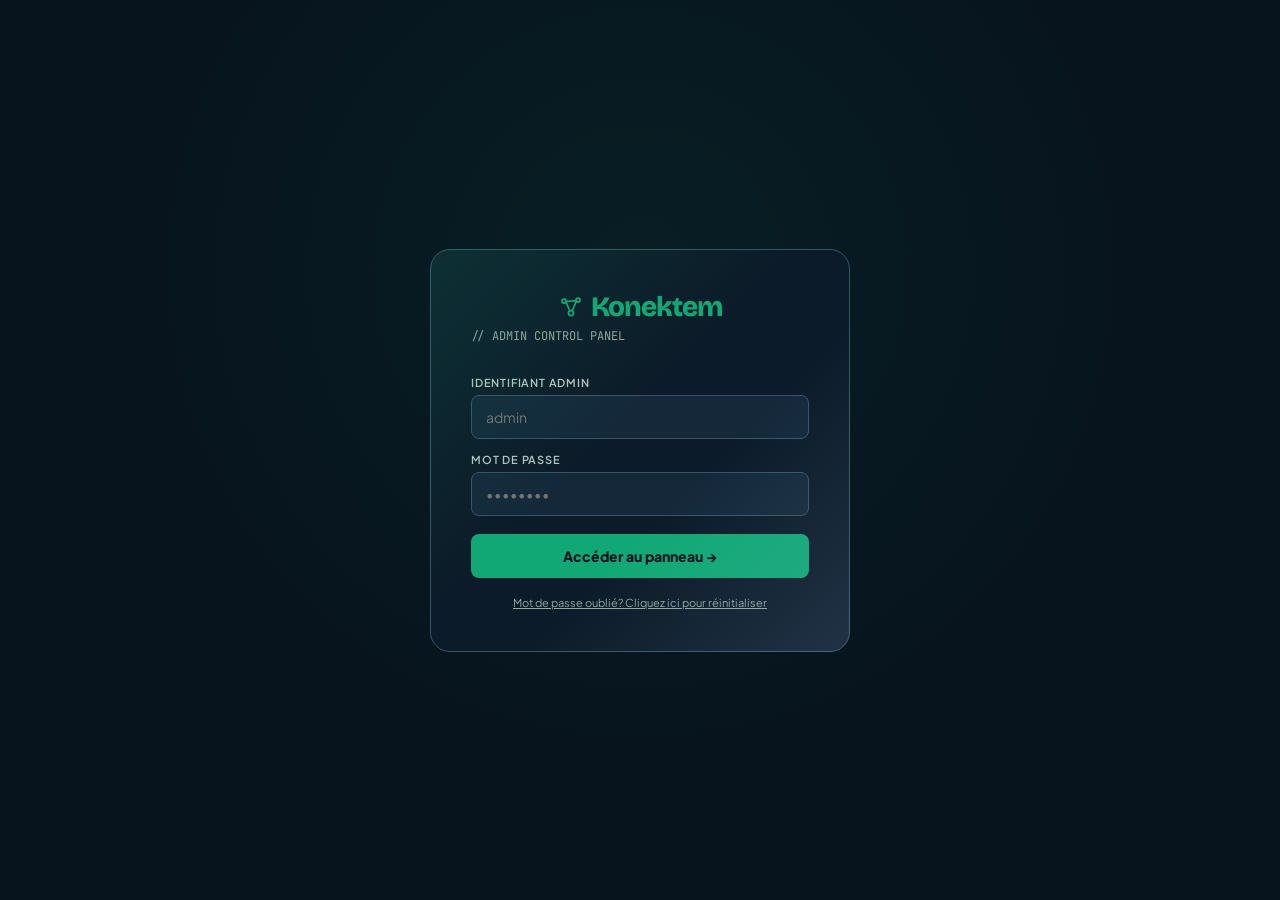
==== commit c326c2f1: "bbb" ====
--- a/admin.html
+++ b/admin.html
@@ -5,288 +5,74 @@
 <meta name="viewport" content="width=device-width, initial-scale=1.0">
 <title>Konektem Admin</title>
 <link rel="preconnect" href="https://fonts.googleapis.com">
-<link href="https://fonts.googleapis.com/css2?family=Syne:wght@700;800&family=JetBrains+Mono:wght@400;600&family=Plus+Jakarta+Sans:wght@400;500;600;700&display=swap" rel="stylesheet">
-<style>
-*{box-sizing:border-box;margin:0;padding:0;}
-:root{
-  --bg:#05080d;
-  --surface:#0a0f1a;
-  --surface2:#0f1520;
-  --border:#1a2535;
-  --border2:#243045;
-  --text:#e8edf5;
-  --text2:#8896b0;
-  --text3:#4a5a72;
-  --accent:#00d4aa;
-  --accent-d:#00a882;
-  --accent-glow:rgba(0,212,170,.15);
-  --red:#ff4757;
-  --red-s:rgba(255,71,87,.12);
-  --amber:#ffbe00;
-  --amber-s:rgba(255,190,0,.12);
-  --blue:#4a9eff;
-  --blue-s:rgba(74,158,255,.12);
-  --green:#00d4aa;
-  --green-s:rgba(0,212,170,.12);
-  --purple:#b347ff;
-  --sh:0 4px 24px rgba(0,0,0,.4);
-  --r:12px;
-}
-body{font-family:'Plus Jakarta Sans',sans-serif;background:var(--bg);color:var(--text);min-height:100vh;overflow-x:hidden;}
-
-/* ── NOISE TEXTURE OVERLAY ── */
-body::before{content:'';position:fixed;inset:0;pointer-events:none;z-index:0;
-  background-image:url("data:image/svg+xml,%3Csvg viewBox='0 0 200 200' xmlns='http://www.w3.org/2000/svg'%3E%3Cfilter id='n'%3E%3CfeTurbulence type='fractalNoise' baseFrequency='.85' numOctaves='4' stitchTiles='stitch'/%3E%3C/filter%3E%3Crect width='100%25' height='100%25' filter='url(%23n)' opacity='.03'/%3E%3C/svg%3E");
-  opacity:.4;}
-
-/* ── LOGIN ── */
-#login-screen{position:fixed;inset:0;display:flex;align-items:center;justify-content:center;z-index:100;
-  background:radial-gradient(ellipse at 50% 30%,rgba(0,212,170,.08) 0%,transparent 60%),var(--bg);}
-.login-card{background:var(--surface);border:1px solid var(--border2);border-radius:20px;padding:40px;width:100%;max-width:420px;position:relative;}
-.login-card::before{content:'';position:absolute;inset:-1px;border-radius:21px;background:linear-gradient(135deg,var(--accent),transparent 40%,transparent 60%,#4a9eff);opacity:.15;pointer-events:none;}
-.login-logo{font-family:'Syne',sans-serif;font-size:28px;font-weight:800;color:var(--accent);margin-bottom:4px;letter-spacing:-1px;}
-.login-sub{font-size:12px;color:var(--text3);margin-bottom:32px;font-family:'JetBrains Mono',monospace;}
-.login-lbl{font-size:11px;font-weight:600;color:var(--text2);text-transform:uppercase;letter-spacing:.8px;margin-bottom:6px;display:block;}
-.login-inp{width:100%;background:var(--surface2);border:1.5px solid var(--border2);border-radius:8px;padding:12px 14px;color:var(--text);font-size:14px;font-family:'Plus Jakarta Sans',sans-serif;outline:none;transition:border-color .2s;margin-bottom:14px;}
-.login-inp:focus{border-color:var(--accent);}
-.login-btn{width:100%;padding:13px;background:var(--accent);border:none;border-radius:8px;color:#05080d;font-family:'Plus Jakarta Sans',sans-serif;font-size:14px;font-weight:800;cursor:pointer;transition:all .2s;margin-top:4px;}
-.login-btn:hover{background:var(--accent-d);transform:translateY(-1px);}
-.login-err{background:var(--red-s);border:1px solid rgba(255,71,87,.3);border-radius:7px;padding:9px 12px;font-size:13px;color:var(--red);margin-bottom:12px;display:none;}
-
-/* ── APP SHELL ── */
-#app{display:none;min-height:100vh;}
-.shell{display:flex;min-height:100vh;}
-
-/* ── SIDEBAR ── */
-.sidebar{width:240px;background:var(--surface);border-right:1px solid var(--border);flex-shrink:0;display:flex;flex-direction:column;position:fixed;top:0;left:0;bottom:0;z-index:50;}
-.sb-logo{padding:18px 18px 16px;border-bottom:1px solid var(--border);}
-.sb-logo-txt{font-family:'Syne',sans-serif;font-size:20px;font-weight:800;color:var(--accent);}
-.sb-logo-sub{font-size:10px;font-family:'JetBrains Mono',monospace;color:var(--text3);margin-top:2px;}
-.sb-nav{flex:1;padding:8px 10px;overflow-y:auto;}
-.sb-section{font-size:10px;font-weight:600;color:var(--text3);text-transform:uppercase;letter-spacing:.8px;padding:11px 10px 5px;}
-.sb-item{display:flex;align-items:center;gap:9px;padding:8px 11px;border-radius:8px;cursor:pointer;font-size:13px;font-weight:500;color:var(--text2);transition:all .15s;margin-bottom:1px;}
-.sb-item:hover{background:var(--surface2);color:var(--text);}
-.sb-item.on{background:var(--accent-glow);color:var(--accent);border:1px solid rgba(0,212,170,.2);}
-.sb-item .si{font-size:16px;width:20px;text-align:center;}
-.sb-badge{margin-left:auto;background:var(--red);color:#fff;border-radius:20px;padding:2px 7px;font-size:10px;font-weight:700;}
-.sb-footer{padding:16px;border-top:1px solid var(--border);}
-.sb-user{display:flex;align-items:center;gap:10px;}
-.sb-avatar{width:32px;height:32px;border-radius:50%;background:var(--accent-glow);border:2px solid var(--accent);display:flex;align-items:center;justify-content:center;font-size:14px;font-weight:800;color:var(--accent);}
-.sb-uname{font-size:13px;font-weight:600;}
-.sb-urole{font-size:11px;color:var(--text3);}
-.logout-btn{margin-left:auto;background:none;border:none;color:var(--text3);cursor:pointer;font-size:18px;transition:color .15s;}
-.logout-btn:hover{color:var(--red);}
-
-/* ── MAIN CONTENT ── */
-.main{margin-left:240px;flex:1;display:flex;flex-direction:column;}
-.topbar{background:var(--surface);border-bottom:1px solid var(--border);padding:13px 22px;display:flex;align-items:center;justify-content:space-between;}
-.page-title{font-family:'Syne',sans-serif;font-size:22px;font-weight:800;}
-.page-sub{font-size:12px;color:var(--text3);font-family:'JetBrains Mono',monospace;margin-top:2px;}
-.topbar-r{display:flex;align-items:center;gap:12px;}
-.menu-btn{display:none;background:var(--surface2);border:1px solid var(--border2);color:var(--text);border-radius:7px;padding:7px 10px;font-size:18px;cursor:pointer;}
-.sidebar-backdrop{display:none;}
-.status-pill{display:flex;align-items:center;gap:6px;background:var(--green-s);border:1px solid rgba(0,212,170,.2);border-radius:20px;padding:5px 12px;font-size:12px;font-weight:600;color:var(--accent);}
-.status-pill.offline{background:var(--red-s);border-color:rgba(255,71,87,.3);color:var(--red);}
-.status-dot{width:7px;height:7px;border-radius:50%;background:var(--accent);animation:pulse 2s infinite;}
-.status-pill.offline .status-dot{background:var(--red);}
-.notify-btn{background:var(--surface2);border:1px solid var(--border2);color:var(--text2);border-radius:7px;padding:6px 10px;font-size:12px;cursor:pointer;}
-.notify-btn:hover{border-color:var(--accent);color:var(--accent);}
-@keyframes pulse{0%,100%{opacity:1}50%{opacity:.4}}
-.content{padding:18px 22px;flex:1;}
-.content .admin-extra-view{margin-left:0;padding:0;}
-.admin-extra-view{padding:18px 22px;margin-left:240px;}
-.page-header{display:flex;align-items:center;justify-content:space-between;gap:12px;margin-bottom:16px;}
-.page-header .page-title{font-size:20px;}
-
-/* ── VIEWS ── */
-.view{display:none;}
-.view.on{display:block;}
-
-/* ── STAT CARDS ── */
-.stats-grid{display:grid;grid-template-columns:repeat(4,1fr);gap:10px;margin-bottom:16px;}
-.stat-card{background:var(--surface);border:1px solid var(--border);border-radius:var(--r);padding:15px 16px;position:relative;overflow:hidden;transition:border-color .2s;}
-.stat-card:hover{border-color:var(--border2);}
-.stat-card::after{content:'';position:absolute;top:0;right:0;width:60px;height:60px;border-radius:50%;opacity:.06;transform:translate(30%,-30%);}
-.stat-card.green::after{background:var(--accent);}
-.stat-card.blue::after{background:var(--blue);}
-.stat-card.amber::after{background:var(--amber);}
-.stat-card.red::after{background:var(--red);}
-.stat-ico{font-size:20px;margin-bottom:10px;}
-.stat-val{font-family:'Syne',sans-serif;font-size:28px;font-weight:800;margin-bottom:2px;}
-.stat-lbl{font-size:12px;color:var(--text3);}
-.stat-trend{font-size:11px;font-weight:600;margin-top:6px;}
-.stat-trend.up{color:var(--accent);}
-.stat-trend.dn{color:var(--red);}
-
-/* ── TABLE ── */
-.card{background:var(--surface);border:1px solid var(--border);border-radius:var(--r);overflow:hidden;margin-bottom:14px;}
-.card-hdr{padding:12px 16px;border-bottom:1px solid var(--border);display:flex;align-items:center;justify-content:space-between;gap:10px;flex-wrap:wrap;}
-.card-title{font-size:14px;font-weight:700;}
-.card-actions{display:flex;gap:8px;align-items:center;flex-wrap:wrap;}
-.tab-toolbar{display:flex;align-items:center;gap:8px;flex-wrap:wrap;}
-.tab-summary{display:flex;gap:7px;flex-wrap:wrap;padding:10px 16px;border-bottom:1px solid var(--border);background:rgba(255,255,255,.015);}
-.summary-chip{display:inline-flex;align-items:center;gap:5px;padding:5px 9px;border:1px solid var(--border);border-radius:7px;background:var(--surface2);font-size:11px;color:var(--text2);}
-.summary-chip strong{color:var(--text);font-size:13px;}
-.table-wrap{overflow:auto;max-height:calc(100vh - 230px);}
-.table-wrap table{min-width:980px;}
-.table-wrap{max-width:100%;scrollbar-width:auto;scrollbar-color:var(--border2) var(--surface2);}
-.table-wrap::-webkit-scrollbar{width:10px;height:12px;}
-.table-wrap::-webkit-scrollbar-track{background:var(--surface2);}
-.table-wrap::-webkit-scrollbar-thumb{background:var(--border2);border-radius:6px;}
-#users-table{min-width:0;width:100%;table-layout:fixed;}
-#users-table th,#users-table td{padding-left:8px;padding-right:8px;white-space:normal;overflow-wrap:anywhere;}
-#users-table th:nth-child(1),#users-table td:nth-child(1){width:18%;}
-#users-table th:nth-child(2),#users-table td:nth-child(2){width:9%;}
-#users-table th:nth-child(3),#users-table td:nth-child(3){width:12%;}
-#users-table th:nth-child(4),#users-table td:nth-child(4){width:8%;}
-#users-table th:nth-child(5),#users-table td:nth-child(5){width:15%;}
-#users-table th:nth-child(6),#users-table td:nth-child(6){width:10%;}
-#users-table th:nth-child(7),#users-table td:nth-child(7){width:8%;}
-#users-table th:nth-child(8),#users-table td:nth-child(8){width:10%;}
-#users-table th:nth-child(9),#users-table td:nth-child(9){width:10%;}
-#users-table td:last-child{white-space:normal;}
-.search-inp{background:var(--surface2);border:1.5px solid var(--border2);border-radius:7px;padding:7px 12px;color:var(--text);font-size:13px;font-family:'Plus Jakarta Sans',sans-serif;outline:none;width:220px;}
-.search-inp:focus{border-color:var(--accent);}
-.filter-sel{background:var(--surface2);border:1.5px solid var(--border2);border-radius:7px;padding:7px 10px;color:var(--text2);font-size:13px;font-family:'Plus Jakarta Sans',sans-serif;outline:none;cursor:pointer;}
-table{width:100%;border-collapse:collapse;}
-th{padding:9px 12px;text-align:left;font-size:11px;font-weight:600;color:var(--text3);text-transform:uppercase;letter-spacing:.6px;border-bottom:1px solid var(--border);white-space:nowrap;}
-td{padding:10px 12px;font-size:13px;border-bottom:1px solid var(--border);vertical-align:middle;}
-tr:last-child td{border-bottom:none;}
-tr:hover td{background:var(--surface2);}
-.badge{display:inline-flex;align-items:center;gap:4px;padding:3px 9px;border-radius:20px;font-size:11px;font-weight:700;}
-.badge.green{background:var(--green-s);color:var(--accent);border:1px solid rgba(0,212,170,.2);}
-.badge.red{background:var(--red-s);color:var(--red);border:1px solid rgba(255,71,87,.2);}
-.badge.amber{background:var(--amber-s);color:var(--amber);border:1px solid rgba(255,190,0,.2);}
-.badge.blue{background:var(--blue-s);color:var(--blue);border:1px solid rgba(74,158,255,.2);}
-.badge.gray{background:var(--surface2);color:var(--text3);border:1px solid var(--border);}
-.badge.purple{background:rgba(179,71,255,.12);color:var(--purple);border:1px solid rgba(179,71,255,.2);}
-.act-btn{background:none;border:1.5px solid var(--border2);border-radius:6px;padding:5px 10px;color:var(--text2);font-size:12px;font-weight:600;cursor:pointer;font-family:'Plus Jakarta Sans',sans-serif;transition:all .15s;}
-.act-btn:hover{border-color:var(--accent);color:var(--accent);}
-.act-btn.red:hover{border-color:var(--red);color:var(--red);}
-.act-btn.green{border-color:rgba(0,212,170,.3);color:var(--accent);}
-
-/* ── BUTTONS ── */
-.btn{display:inline-flex;align-items:center;gap:6px;padding:8px 16px;border-radius:8px;font-size:13px;font-weight:700;cursor:pointer;border:none;font-family:'Plus Jakarta Sans',sans-serif;transition:all .15s;}
-.btn-primary{background:var(--accent);color:#05080d;}
-.btn-primary:hover{background:var(--accent-d);transform:translateY(-1px);}
-.btn-ghost{background:var(--surface2);color:var(--text2);border:1.5px solid var(--border2);}
-.btn-ghost:hover{border-color:var(--accent);color:var(--accent);}
-.btn-danger{background:var(--red-s);color:var(--red);border:1px solid rgba(255,71,87,.3);}
-.btn-danger:hover{background:var(--red);color:#fff;}
-
-/* ── MODAL ── */
-.modal-bg{position:fixed;inset:0;background:rgba(0,0,0,.7);z-index:200;display:none;align-items:center;justify-content:center;padding:20px;backdrop-filter:blur(4px);}
-.modal-bg.show{display:flex;}
-.modal-box{background:var(--surface);border:1px solid var(--border2);border-radius:16px;padding:28px;width:100%;max-width:760px;max-height:90vh;overflow-y:auto;}
-.modal-box h3{font-family:'Syne',sans-serif;font-size:18px;font-weight:800;margin-bottom:20px;}
-.form-group{margin-bottom:14px;}
-.form-lbl{font-size:11px;font-weight:600;color:var(--text2);text-transform:uppercase;letter-spacing:.6px;margin-bottom:5px;display:block;}
-.form-inp{width:100%;background:var(--surface2);border:1.5px solid var(--border2);border-radius:7px;padding:10px 13px;color:var(--text);font-size:14px;font-family:'Plus Jakarta Sans',sans-serif;outline:none;transition:border-color .15s;}
-.form-inp:focus{border-color:var(--accent);}
-.form-sel{width:100%;background:var(--surface2);border:1.5px solid var(--border2);border-radius:7px;padding:10px 13px;color:var(--text);font-size:14px;font-family:'Plus Jakarta Sans',sans-serif;outline:none;cursor:pointer;}
-.modal-footer{display:flex;gap:10px;justify-content:flex-end;margin-top:20px;padding-top:16px;border-top:1px solid var(--border);}
-
-/* ── PLANS EDITOR ── */
-.plans-grid{display:grid;grid-template-columns:1fr 1fr;gap:16px;margin-bottom:24px;}
-.plan-card{background:var(--surface);border:1px solid var(--border);border-radius:var(--r);padding:24px;position:relative;}
-.plan-card.active-plan{border-color:var(--accent);box-shadow:0 0 0 1px var(--accent),0 0 30px rgba(0,212,170,.08);}
-.plan-name{font-family:'Syne',sans-serif;font-size:18px;font-weight:800;margin-bottom:4px;}
-.plan-price-row{display:flex;align-items:center;gap:10px;margin:12px 0;}
-.price-inp{background:var(--surface2);border:2px solid var(--border2);border-radius:8px;padding:10px 12px;color:var(--accent);font-size:22px;font-weight:800;font-family:'JetBrains Mono',monospace;width:150px;outline:none;transition:border-color .2s;}
-.price-inp:focus{border-color:var(--accent);}
-.price-currency{font-size:14px;color:var(--text3);font-weight:600;}
-.plan-toggle{display:flex;align-items:center;gap:8px;margin-top:14px;}
-.toggle{width:40px;height:22px;background:var(--border2);border-radius:11px;position:relative;cursor:pointer;transition:background .2s;}
-.toggle.on{background:var(--accent);}
-.toggle::after{content:'';position:absolute;top:3px;left:3px;width:16px;height:16px;border-radius:50%;background:#fff;transition:transform .2s;}
-.toggle.on::after{transform:translateX(18px);}
-
-/* ── CODES ── */
-.code-pill{display:inline-flex;align-items:center;gap:8px;background:var(--surface2);border:1px solid var(--border2);border-radius:7px;padding:7px 12px;font-family:'JetBrains Mono',monospace;font-size:13px;font-weight:600;}
-.code-pill.used{opacity:.45;text-decoration:line-through;}
-.copy-btn{background:none;border:none;color:var(--text3);cursor:pointer;font-size:14px;transition:color .15s;}
-.copy-btn:hover{color:var(--accent);}
-
-/* ── CHART MINI ── */
-.mini-chart{display:flex;align-items:flex-end;gap:3px;height:40px;}
-.bar{flex:1;border-radius:3px 3px 0 0;background:var(--accent);opacity:.6;min-height:4px;transition:opacity .2s;}
-.bar:hover{opacity:1;}
-
-/* ── LOGS ── */
-.log-row{display:flex;align-items:flex-start;gap:12px;padding:10px 0;border-bottom:1px solid var(--border);}
-.log-row:last-child{border-bottom:none;}
-.log-ico{width:32px;height:32px;border-radius:8px;display:flex;align-items:center;justify-content:center;font-size:14px;flex-shrink:0;}
-.log-ico.green{background:var(--green-s);}
-.log-ico.red{background:var(--red-s);}
-.log-ico.blue{background:var(--blue-s);}
-.log-ico.amber{background:var(--amber-s);}
-.log-body{flex:1;}
-.log-title{font-size:13px;font-weight:600;margin-bottom:2px;}
-.log-meta{font-size:11px;color:var(--text3);font-family:'JetBrains Mono',monospace;}
-
-/* ── EMPTY STATE ── */
-.empty{text-align:center;padding:30px 20px;color:var(--text3);}
-.empty-ico{font-size:40px;margin-bottom:12px;opacity:.4;}
-.empty-txt{font-size:14px;}
-
-/* ── LOADING ── */
-.loading{text-align:center;padding:30px;color:var(--text3);}
-.spinner{width:32px;height:32px;border:3px solid var(--border2);border-top-color:var(--accent);border-radius:50%;animation:spin .8s linear infinite;margin:0 auto 12px;}
-@keyframes spin{to{transform:rotate(360deg)}}
-
-/* ── NOTIF ── */
-.notif{position:fixed;bottom:24px;right:24px;background:var(--surface);border:1px solid var(--border2);border-radius:10px;padding:12px 18px;font-size:13px;font-weight:600;z-index:500;transform:translateY(100px);opacity:0;transition:all .3s;max-width:320px;}
-.notif.show{transform:translateY(0);opacity:1;}
-.notif.ok{border-color:rgba(0,212,170,.4);color:var(--accent);}
-.notif.err{border-color:rgba(255,71,87,.4);color:var(--red);}
-
-/* ── RESPONSIVE ── */
-@media(max-width:768px){
-  .menu-btn{display:inline-flex;align-items:center;justify-content:center;}
-  .sidebar{transform:translateX(-100%);transition:transform .3s;}
-  .sidebar.open{transform:translateX(0);}
-  .sidebar-backdrop{position:fixed;inset:0;background:rgba(0,0,0,.58);z-index:40;}
-  .sidebar-backdrop.show{display:block;}
-  .main{margin-left:0;}
-  .admin-extra-view{margin-left:0;padding:16px 12px;}
-  .stats-grid{grid-template-columns:1fr 1fr;}
-  .plans-grid{grid-template-columns:1fr;}
-  .dash-grid{grid-template-columns:1fr !important;gap:12px !important;}
-  .topbar{padding:12px 14px;gap:8px;}
-  .topbar-r{gap:6px;}
-  .topbar-r #top-time{display:none;}
-  .notify-btn{font-size:0;padding:7px 9px;}
-  .notify-btn:first-letter{font-size:16px;}
-  .content{padding:16px 12px;}
-  .card-hdr{padding:13px 14px;}
-  .card-hdr .card-actions{width:100%;}
-  .search-inp,.filter-sel{width:100%;}
-  .modal-box{padding:20px 16px;max-height:92vh;}
-  .tab-toolbar{width:100%;}
-  .tab-toolbar .search-inp,.tab-toolbar .filter-sel{flex:1;min-width:140px;width:auto;}
-  .tab-summary{padding:8px 12px;}
-  .table-wrap{max-height:none;}
-  .stats-grid{gap:8px;margin-bottom:12px;}
-  .stat-card{padding:12px;}
-  .stat-val{font-size:23px;}
-}
-
-/* ── SCROLLBAR ── */
-::-webkit-scrollbar{width:5px;height:5px;}
-::-webkit-scrollbar-track{background:var(--surface);}
-::-webkit-scrollbar-thumb{background:var(--border2);border-radius:10px;}
-::-webkit-scrollbar-thumb:hover{background:var(--accent);}
-</style>
-<rect width='36' height='36' rx='8' fill='%231a3a6b'/><text x='9' y='27' font-family='Arial Black' font-size='22' font-weight='900' fill='%234ade80'>K</text></svg>">
+<link href="https://fonts.googleapis.com/css2?family=Bricolage+Grotesque:wght@400;500;600;700;800&family=JetBrains+Mono:wght@400;600&family=Plus+Jakarta+Sans:wght@400;500;600;700;800&display=swap" rel="stylesheet">
+<link rel="stylesheet" href="css/tokens.css">
+<link rel="stylesheet" href="css/admin.css">
+<link rel="icon" type="image/svg+xml" href="data:image/svg+xml,%3Csvg xmlns='http://www.w3.org/2000/svg' viewBox='0 0 36 36'%3E%3Crect width='36' height='36' rx='8' fill='%2307131d'/%3E%3Ctext x='9' y='27' font-family='Arial,sans-serif' font-size='22' font-weight='700' fill='%2312a875'%3EK%3C/text%3E%3C/svg%3E">
 </head>
 <body>
+<svg xmlns="http://www.w3.org/2000/svg" aria-hidden="true" focusable="false" style="position:absolute;width:0;height:0;overflow:hidden">
+  <symbol id="kt-icon-dashboard" viewBox="0 0 24 24" fill="none" stroke="currentColor" stroke-width="1.75" stroke-linecap="round" stroke-linejoin="round"><rect x="3" y="3" width="8" height="8" rx="1.5"/><rect x="14" y="3" width="7" height="5" rx="1.5"/><rect x="14" y="11" width="7" height="10" rx="1.5"/><rect x="3" y="14" width="8" height="7" rx="1.5"/></symbol>
+  <symbol id="kt-icon-cart" viewBox="0 0 24 24" fill="none" stroke="currentColor" stroke-width="1.75" stroke-linecap="round" stroke-linejoin="round"><circle cx="9" cy="20" r="1"/><circle cx="19" cy="20" r="1"/><path d="M2 3h2l2.4 11.4a2 2 0 0 0 2 1.6h9.8a2 2 0 0 0 2-1.6L22 7H5"/></symbol>
+  <symbol id="kt-icon-package" viewBox="0 0 24 24" fill="none" stroke="currentColor" stroke-width="1.75" stroke-linecap="round" stroke-linejoin="round"><path d="m12 3 9 5-9 5-9-5 9-5Z"/><path d="M3 8v9l9 5 9-5V8M12 13v9m-4-17 9 5"/></symbol>
+  <symbol id="kt-icon-users" viewBox="0 0 24 24" fill="none" stroke="currentColor" stroke-width="1.75" stroke-linecap="round" stroke-linejoin="round"><path d="M16 21v-2a4 4 0 0 0-4-4H8a4 4 0 0 0-4 4v2"/><circle cx="10" cy="7" r="4"/><path d="M20 21v-2a4 4 0 0 0-3-3.87M16 3.13a4 4 0 0 1 0 7.75"/></symbol>
+  <symbol id="kt-icon-user" viewBox="0 0 24 24" fill="none" stroke="currentColor" stroke-width="1.75" stroke-linecap="round" stroke-linejoin="round"><circle cx="12" cy="8" r="4"/><path d="M5 21a7 7 0 0 1 14 0"/></symbol>
+  <symbol id="kt-icon-wallet" viewBox="0 0 24 24" fill="none" stroke="currentColor" stroke-width="1.75" stroke-linecap="round" stroke-linejoin="round"><path d="M4 5.5A2.5 2.5 0 0 1 6.5 3H20v18H6.5A2.5 2.5 0 0 1 4 18.5z"/><path d="M4 6h13a3 3 0 0 1 3 3v2h-5a3 3 0 0 0 0 6h5"/><circle cx="15" cy="14" r=".75"/></symbol>
+  <symbol id="kt-icon-chart" viewBox="0 0 24 24" fill="none" stroke="currentColor" stroke-width="1.75" stroke-linecap="round" stroke-linejoin="round"><path d="M3 3v18h18"/><path d="m7 14 4-4 4 3 6-7"/></symbol>
+  <symbol id="kt-icon-settings" viewBox="0 0 24 24" fill="none" stroke="currentColor" stroke-width="1.75" stroke-linecap="round" stroke-linejoin="round"><path d="M12 8a4 4 0 1 0 0 8 4 4 0 0 0 0-8Z"/><path d="m19.4 15 .1.1 1.4 1.1-1.4 2.4-1.7-.7a8 8 0 0 1-1.8 1l-.3 1.8h-2.8l-.3-1.8a8 8 0 0 1-1.8-1l-1.7.7-1.4-2.4 1.4-1.1a8 8 0 0 1 0-2l-1.4-1.1 1.4-2.4 1.7.7a8 8 0 0 1 1.8-1l.3-1.8h2.8l.3 1.8a8 8 0 0 1 1.8 1l1.7-.7 1.4 2.4-1.4 1.1a8 8 0 0 1-.1 1.9Z"/></symbol>
+  <symbol id="kt-icon-search" viewBox="0 0 24 24" fill="none" stroke="currentColor" stroke-width="1.75" stroke-linecap="round" stroke-linejoin="round"><circle cx="11" cy="11" r="7"/><path d="m20 20-4-4"/></symbol>
+  <symbol id="kt-icon-menu" viewBox="0 0 24 24" fill="none" stroke="currentColor" stroke-width="1.75" stroke-linecap="round" stroke-linejoin="round"><path d="M4 6h16M4 12h16M4 18h16"/></symbol>
+  <symbol id="kt-icon-receipt" viewBox="0 0 24 24" fill="none" stroke="currentColor" stroke-width="1.75" stroke-linecap="round" stroke-linejoin="round"><path d="M4 3v18l3-2 3 2 2-2 3 2 2-2 3 2V3l-3 2-3-2-2 2-3-2-3 2z"/><path d="M9 9h6m-6 4h6"/></symbol>
+  <symbol id="kt-icon-clock" viewBox="0 0 24 24" fill="none" stroke="currentColor" stroke-width="1.75" stroke-linecap="round" stroke-linejoin="round"><circle cx="12" cy="12" r="9"/><path d="M12 7v5l3 2"/></symbol>
+  <symbol id="kt-icon-truck" viewBox="0 0 24 24" fill="none" stroke="currentColor" stroke-width="1.75" stroke-linecap="round" stroke-linejoin="round"><path d="M3 6h11v12H3zM14 10h4l3 3v5h-7z"/><circle cx="7.5" cy="18" r="1.5"/><circle cx="18" cy="18" r="1.5"/></symbol>
+  <symbol id="kt-icon-plug" viewBox="0 0 24 24" fill="none" stroke="currentColor" stroke-width="1.75" stroke-linecap="round" stroke-linejoin="round"><path d="M8 3v5m8-5v5M6 8h12v2a6 6 0 0 1-6 6v5m0-5a6 6 0 0 1-6-6z"/></symbol>
+  <symbol id="kt-icon-calendar" viewBox="0 0 24 24" fill="none" stroke="currentColor" stroke-width="1.75" stroke-linecap="round" stroke-linejoin="round"><rect x="3" y="5" width="18" height="16" rx="2"/><path d="M16 3v4M8 3v4M3 10h18"/></symbol>
+  <symbol id="kt-icon-scan" viewBox="0 0 24 24" fill="none" stroke="currentColor" stroke-width="1.75" stroke-linecap="round" stroke-linejoin="round"><path d="M4 8V5a1 1 0 0 1 1-1h3m8 0h3a1 1 0 0 1 1 1v3M4 16v3a1 1 0 0 0 1 1h3m8 0h3a1 1 0 0 0 1-1v-3M7 12h10M9 9v6m6-6v6"/></symbol>
+  <symbol id="kt-icon-plus" viewBox="0 0 24 24" fill="none" stroke="currentColor" stroke-width="1.75" stroke-linecap="round" stroke-linejoin="round"><path d="M12 5v14M5 12h14"/></symbol>
+  <symbol id="kt-icon-minus" viewBox="0 0 24 24" fill="none" stroke="currentColor" stroke-width="1.75" stroke-linecap="round" stroke-linejoin="round"><path d="M5 12h14"/></symbol>
+  <symbol id="kt-icon-check" viewBox="0 0 24 24" fill="none" stroke="currentColor" stroke-width="1.75" stroke-linecap="round" stroke-linejoin="round"><path d="m5 12 4 4L19 6"/></symbol>
+  <symbol id="kt-icon-close" viewBox="0 0 24 24" fill="none" stroke="currentColor" stroke-width="1.75" stroke-linecap="round" stroke-linejoin="round"><path d="m18 6-12 12M6 6l12 12"/></symbol>
+  <symbol id="kt-icon-chevron-left" viewBox="0 0 24 24" fill="none" stroke="currentColor" stroke-width="1.75" stroke-linecap="round" stroke-linejoin="round"><path d="m15 18-6-6 6-6"/></symbol>
+  <symbol id="kt-icon-chevron-right" viewBox="0 0 24 24" fill="none" stroke="currentColor" stroke-width="1.75" stroke-linecap="round" stroke-linejoin="round"><path d="m9 18 6-6-6-6"/></symbol>
+  <symbol id="kt-icon-chevron-down" viewBox="0 0 24 24" fill="none" stroke="currentColor" stroke-width="1.75" stroke-linecap="round" stroke-linejoin="round"><path d="m6 9 6 6 6-6"/></symbol>
+  <symbol id="kt-icon-more" viewBox="0 0 24 24" fill="none" stroke="currentColor" stroke-width="1.75" stroke-linecap="round" stroke-linejoin="round"><circle cx="5" cy="12" r="1"/><circle cx="12" cy="12" r="1"/><circle cx="19" cy="12" r="1"/></symbol>
+  <symbol id="kt-icon-bell" viewBox="0 0 24 24" fill="none" stroke="currentColor" stroke-width="1.75" stroke-linecap="round" stroke-linejoin="round"><path d="M18 8a6 6 0 0 0-12 0c0 7-3 7-3 9h18c0-2-3-2-3-9m-8 12h4"/></symbol>
+  <symbol id="kt-icon-help" viewBox="0 0 24 24" fill="none" stroke="currentColor" stroke-width="1.75" stroke-linecap="round" stroke-linejoin="round"><circle cx="12" cy="12" r="9"/><path d="M9.6 9a2.5 2.5 0 1 1 4.3 1.7c-1.1 1.1-1.9 1.4-1.9 3M12 17.5v.1"/></symbol>
+  <symbol id="kt-icon-refresh" viewBox="0 0 24 24" fill="none" stroke="currentColor" stroke-width="1.75" stroke-linecap="round" stroke-linejoin="round"><path d="M20 7v5h-5M4 17v-5h5"/><path d="M5.5 9a7 7 0 0 1 11.8-2L20 12M4 12l2.7 5a7 7 0 0 0 11.8-2"/></symbol>
+  <symbol id="kt-icon-printer" viewBox="0 0 24 24" fill="none" stroke="currentColor" stroke-width="1.75" stroke-linecap="round" stroke-linejoin="round"><path d="M6 9V3h12v6M6 18H4a2 2 0 0 1-2-2v-5a2 2 0 0 1 2-2h16a2 2 0 0 1 2 2v5a2 2 0 0 1-2 2h-2"/><path d="M6 14h12v7H6zM18 12h.01"/></symbol>
+  <symbol id="kt-icon-logout" viewBox="0 0 24 24" fill="none" stroke="currentColor" stroke-width="1.75" stroke-linecap="round" stroke-linejoin="round"><path d="M10 17l5-5-5-5m5 5H3"/><path d="M12 3h6a2 2 0 0 1 2 2v14a2 2 0 0 1-2 2h-6"/></symbol>
+  <symbol id="kt-icon-cloud" viewBox="0 0 24 24" fill="none" stroke="currentColor" stroke-width="1.75" stroke-linecap="round" stroke-linejoin="round"><path d="M20 16.2A4.5 4.5 0 0 0 18 7.5a6 6 0 0 0-11.5 1A4 4 0 0 0 7 16.5h11"/></symbol>
+  <symbol id="kt-icon-wifi" viewBox="0 0 24 24" fill="none" stroke="currentColor" stroke-width="1.75" stroke-linecap="round" stroke-linejoin="round"><path d="M5 9a11 11 0 0 1 14 0M8 12a6.5 6.5 0 0 1 8 0m-5 7h.01"/></symbol>
+  <symbol id="kt-icon-banknote" viewBox="0 0 24 24" fill="none" stroke="currentColor" stroke-width="1.75" stroke-linecap="round" stroke-linejoin="round"><rect x="2" y="5" width="20" height="14" rx="2"/><circle cx="12" cy="12" r="3"/><path d="M6 9h.01M18 15h.01"/></symbol>
+  <symbol id="kt-icon-card" viewBox="0 0 24 24" fill="none" stroke="currentColor" stroke-width="1.75" stroke-linecap="round" stroke-linejoin="round"><rect x="2" y="5" width="20" height="14" rx="2"/><path d="M2 10h20M6 15h4"/></symbol>
+  <symbol id="kt-icon-shield" viewBox="0 0 24 24" fill="none" stroke="currentColor" stroke-width="1.75" stroke-linecap="round" stroke-linejoin="round"><path d="M12 22s8-4 8-11V5l-8-3-8 3v6c0 7 8 11 8 11Z"/><path d="m9 12 2 2 4-4"/></symbol>
+  <symbol id="kt-icon-alert" viewBox="0 0 24 24" fill="none" stroke="currentColor" stroke-width="1.75" stroke-linecap="round" stroke-linejoin="round"><path d="m10.3 3.9-8 14A2 2 0 0 0 4 21h16a2 2 0 0 0 1.7-3.1l-8-14a2 2 0 0 0-3.4 0Z"/><path d="M12 9v4m0 4h.01"/></symbol>
+  <symbol id="kt-icon-store" viewBox="0 0 24 24" fill="none" stroke="currentColor" stroke-width="1.75" stroke-linecap="round" stroke-linejoin="round"><path d="M3 10v10h18V10M2 10l2-7h16l2 7"/><path d="M2 10a3 3 0 0 0 6 0 3 3 0 0 0 6 0 3 3 0 0 0 6 0M9 20v-6h6v6"/></symbol>
+  <symbol id="kt-icon-file" viewBox="0 0 24 24" fill="none" stroke="currentColor" stroke-width="1.75" stroke-linecap="round" stroke-linejoin="round"><path d="M14 2H6a2 2 0 0 0-2 2v16a2 2 0 0 0 2 2h12a2 2 0 0 0 2-2V8z"/><path d="M14 2v6h6M8 13h8m-8 4h8"/></symbol>
+  <symbol id="kt-icon-filter" viewBox="0 0 24 24" fill="none" stroke="currentColor" stroke-width="1.75" stroke-linecap="round" stroke-linejoin="round"><path d="M4 5h16M7 12h10m-7 7h4"/></symbol>
+  <symbol id="kt-icon-download" viewBox="0 0 24 24" fill="none" stroke="currentColor" stroke-width="1.75" stroke-linecap="round" stroke-linejoin="round"><path d="M21 15v4a2 2 0 0 1-2 2H5a2 2 0 0 1-2-2v-4m4-5 5 5 5-5m-5 5V3"/></symbol>
+  <symbol id="kt-icon-camera" viewBox="0 0 24 24" fill="none" stroke="currentColor" stroke-width="1.75" stroke-linecap="round" stroke-linejoin="round"><path d="M14 4h-4L8 7H4a2 2 0 0 0-2 2v10a2 2 0 0 0 2 2h16a2 2 0 0 0 2-2V9a2 2 0 0 0-2-2h-4z"/><circle cx="12" cy="13" r="3"/></symbol>
+  <symbol id="kt-icon-globe" viewBox="0 0 24 24" fill="none" stroke="currentColor" stroke-width="1.75" stroke-linecap="round" stroke-linejoin="round"><circle cx="12" cy="12" r="9"/><path d="M3 12h18M12 3a15 15 0 0 1 0 18m0-18a15 15 0 0 0 0 18"/></symbol>
+  <symbol id="kt-icon-sun" viewBox="0 0 24 24" fill="none" stroke="currentColor" stroke-width="1.75" stroke-linecap="round" stroke-linejoin="round"><circle cx="12" cy="12" r="4"/><path d="M12 2v2m0 16v2M4.93 4.93l1.42 1.42m11.3 11.3 1.42 1.42M2 12h2m16 0h2M4.93 19.07l1.42-1.42m11.3-11.3 1.42-1.42"/></symbol>
+  <symbol id="kt-icon-moon" viewBox="0 0 24 24" fill="none" stroke="currentColor" stroke-width="1.75" stroke-linecap="round" stroke-linejoin="round"><path d="M20.4 15.4A8.5 8.5 0 0 1 8.6 3.6 8.5 8.5 0 1 0 20.4 15.4Z"/></symbol>
+  <symbol id="kt-icon-key" viewBox="0 0 24 24" fill="none" stroke="currentColor" stroke-width="1.75" stroke-linecap="round" stroke-linejoin="round"><circle cx="8" cy="15" r="5"/><path d="m11.5 11.5 9-9 2 2-3 3 2 2-3 3-2-2-3.5 3.5"/></symbol>
+  <symbol id="kt-icon-edit" viewBox="0 0 24 24" fill="none" stroke="currentColor" stroke-width="1.75" stroke-linecap="round" stroke-linejoin="round"><path d="m15 5 4 4M4 20l4.3-.9L19 8.4a2.1 2.1 0 0 0-3-3L5.3 16.1 4 20Z"/></symbol>
+  <symbol id="kt-icon-trash" viewBox="0 0 24 24" fill="none" stroke="currentColor" stroke-width="1.75" stroke-linecap="round" stroke-linejoin="round"><path d="M3 6h18M8 6V4h8v2m2 0-1 14H7L6 6m4 4v6m4-6v6"/></symbol>
+  <symbol id="kt-icon-network" viewBox="0 0 24 24" fill="none" stroke="currentColor" stroke-width="1.75" stroke-linecap="round" stroke-linejoin="round"><circle cx="5" cy="6" r="2"/><circle cx="19" cy="5" r="2"/><circle cx="12" cy="18" r="2.5"/><path d="m7 7 3.5 8M17 7l-3.5 8M7 6.5l10-.8"/></symbol>
+  <symbol id="kt-icon-star" viewBox="0 0 24 24" fill="none" stroke="currentColor" stroke-width="1.75" stroke-linecap="round" stroke-linejoin="round"><path d="m12 3 2.8 5.7 6.2.9-4.5 4.4 1.1 6.2-5.6-3-5.6 3 1.1-6.2L3 9.6l6.2-.9L12 3Z"/></symbol>
+</svg>
+<script>
+function adminIcon(name, className){
+  return '<svg class="admin-icon'+(className?' '+className:'')+'" aria-hidden="true" focusable="false"><use href="#kt-icon-'+name+'"/></svg>';
+}
+</script>
 
 <!-- ══════════════════════════════════ -->
 <!-- LOGIN SCREEN                       -->
 <!-- ══════════════════════════════════ -->
 <div id="login-screen">
   <div class="login-card">
-    <div class="login-logo">⚡ Konektem</div>
+    <div class="login-logo"><svg class="brand-mark" aria-hidden="true"><use href="#kt-icon-network"/></svg>Konektem</div>
     <div class="login-sub">// ADMIN CONTROL PANEL</div>
     <div class="login-err" id="login-err">Identifiants incorrects</div>
     <label class="login-lbl">Identifiant Admin</label>
@@ -313,32 +99,33 @@
     <!-- SIDEBAR -->
     <aside class="sidebar">
       <div class="sb-logo">
-        <div class="sb-logo-txt">⚡ Konektem</div>
+        <div class="sb-logo-txt"><svg class="brand-mark" aria-hidden="true"><use href="#kt-icon-network"/></svg>Konektem</div>
         <div class="sb-logo-sub">// ADMIN PANEL v3.0</div>
       </div>
       <nav class="sb-nav">
         <div class="sb-section">Aperçu</div>
-        <div class="sb-item on" onclick="nav('dashboard',this)"><span class="si">📊</span>Dashboard</div>
+        <div class="sb-item on" onclick="nav('dashboard',this)"><span class="si"><svg aria-hidden="true"><use href="#kt-icon-dashboard"/></svg></span>Tableau de bord</div>
+        <div class="sb-item" onclick="nav('business',this)"><span class="si"><svg aria-hidden="true"><use href="#kt-icon-store"/></svg></span>Boutiques</div>
 
         <div class="sb-section">Gestion</div>
-        <div class="sb-item" onclick="nav('users',this)"><span class="si">👥</span>Utilisateurs<span class="sb-badge" id="badge-users">—</span></div>
-        <div class="sb-item" onclick="nav('payments',this)"><span class="si">💳</span>Paiements<span class="sb-badge" id="badge-payments" style="background:var(--amber)">—</span></div>
-        <div class="sb-item" onclick="nav('codes',this)"><span class="si">🔑</span>Codes Activation</div>
+        <div class="sb-item" onclick="nav('users',this)"><span class="si"><svg aria-hidden="true"><use href="#kt-icon-users"/></svg></span>Utilisateurs<span class="sb-badge" id="badge-users">—</span></div>
+        <div class="sb-item" onclick="nav('payments',this)"><span class="si"><svg aria-hidden="true"><use href="#kt-icon-card"/></svg></span>Paiements<span class="sb-badge" id="badge-payments" style="background:var(--amber)">—</span></div>
+        <div class="sb-item" onclick="nav('codes',this)"><span class="si"><svg aria-hidden="true"><use href="#kt-icon-key"/></svg></span>Codes d’activation</div>
 
         <div class="sb-section">Système</div>
-        <div class="sb-item" onclick="nav('plans',this)"><span class="si">💰</span>Plans & Tarifs</div>
-        <div class="sb-item" onclick="nav('campaign',this)"><span class="si">📧</span>Campagne Email</div>
-        <div class="sb-item" onclick="nav('logs',this)"><span class="si">📋</span>Logs Activité</div>
-        <div class="sb-item" onclick="nav('settings',this)"><span class="si">⚙️</span>Paramètres</div>
+        <div class="sb-item" onclick="nav('plans',this)"><span class="si"><svg aria-hidden="true"><use href="#kt-icon-wallet"/></svg></span>Plans et tarifs</div>
+        <div class="sb-item" onclick="nav('campaign',this)"><span class="si"><svg aria-hidden="true"><use href="#kt-icon-file"/></svg></span>Campagne Email</div>
+        <div class="sb-item" onclick="nav('logs',this)"><span class="si"><svg aria-hidden="true"><use href="#kt-icon-chart"/></svg></span>Journal d’activité</div>
+        <div class="sb-item" onclick="nav('settings',this)"><span class="si"><svg aria-hidden="true"><use href="#kt-icon-settings"/></svg></span>Paramètres</div>
         <div class="sb-div"></div>
-        <div class="sb-item" onclick="nav('monitoring',this)"><span class="si">🟢</span>Monitoring Live<span class="sb-badge" id="badge-online" style="background:#22c55e;">0</span></div>
-        <div class="sb-item" onclick="nav('support',this)"><span class="si">🆘</span>Support Tickets<span class="sb-badge" id="badge-support" style="background:#ef4444;">0</span></div>
+        <div class="sb-item" onclick="nav('monitoring',this)"><span class="si"><svg aria-hidden="true"><use href="#kt-icon-globe"/></svg></span>Suivi en direct<span class="sb-badge" id="badge-online" style="background:var(--accent);">0</span></div>
+        <div class="sb-item" onclick="nav('support',this)"><span class="si"><svg aria-hidden="true"><use href="#kt-icon-help"/></svg></span>Tickets de support<span class="sb-badge" id="badge-support" style="background:var(--red);">0</span></div>
       </nav>
       <div class="sb-footer">
         <div class="sb-user">
           <div class="sb-avatar">A</div>
           <div><div class="sb-uname">RIVAYO-TECH</div><div class="sb-urole">Super Admin</div></div>
-          <button class="logout-btn" onclick="doLogout()" title="Déconnexion">⏻</button>
+          <button class="logout-btn" onclick="doLogout()" title="Déconnexion" aria-label="Déconnexion"><svg aria-hidden="true"><use href="#kt-icon-logout"/></svg></button>
         </div>
       </div>
     </aside>
@@ -347,12 +134,12 @@
     <main class="main">
       <div class="topbar">
         <div>
-          <button class="menu-btn" onclick="toggleMobileMenu()" aria-label="Ouvri menu">☰</button>
-          <div class="page-title" id="page-title">Dashboard</div>
-          <div class="page-sub" id="page-sub">Vue d'ensemble — Konektem</div>
+          <button class="menu-btn" onclick="toggleMobileMenu()" aria-label="Ouvrir le menu"><svg aria-hidden="true"><use href="#kt-icon-menu"/></svg></button>
+          <div class="page-title" id="page-title">Tableau de bord</div>
+          <div class="page-sub" id="page-sub">Vue d’ensemble — Konektem</div>
         </div>
         <div class="topbar-r">
-          <button class="notify-btn" id="notify-btn" onclick="enableAdminNotifications()" title="Activer alertes navigatè">🔔 Alertes</button>
+          <button class="notify-btn" id="notify-btn" onclick="enableAdminNotifications()" title="Activer les notifications du navigateur"><svg aria-hidden="true"><use href="#kt-icon-bell"/></svg><span>Alertes</span></button>
           <div class="status-pill" id="connection-status"><div class="status-dot"></div><span id="connection-label">Supabase connecté</span></div>
           <div style="font-size:12px;color:var(--text3);font-family:'JetBrains Mono',monospace;" id="top-time"></div>
         </div>
@@ -364,25 +151,25 @@
         <div class="view on" id="view-dashboard">
           <div class="stats-grid">
             <div class="stat-card green">
-              <div class="stat-ico">👥</div>
+              <div class="stat-ico"><svg aria-hidden="true"><use href="#kt-icon-users"/></svg></div>
               <div class="stat-val" id="s-users">—</div>
               <div class="stat-lbl">Utilisateurs total</div>
               <div class="stat-trend up" id="s-users-trend"></div>
             </div>
             <div class="stat-card blue">
-              <div class="stat-ico">⭐</div>
+              <div class="stat-ico"><svg aria-hidden="true"><use href="#kt-icon-star"/></svg></div>
               <div class="stat-val" id="s-premium">—</div>
               <div class="stat-lbl">Comptes Premium</div>
               <div class="stat-trend up" id="s-prem-trend"></div>
             </div>
-            <div class="stat-card amber">
-              <div class="stat-ico">💰</div>
+            <div class="stat-card green">
+              <div class="stat-ico"><svg aria-hidden="true"><use href="#kt-icon-wallet"/></svg></div>
               <div class="stat-val" id="s-revenue">—</div>
               <div class="stat-lbl">Revenus (HTG)</div>
               <div class="stat-trend up" id="s-rev-trend"></div>
             </div>
-            <div class="stat-card red">
-              <div class="stat-ico">⏳</div>
+            <div class="stat-card amber">
+              <div class="stat-ico"><svg aria-hidden="true"><use href="#kt-icon-clock"/></svg></div>
               <div class="stat-val" id="s-pending">—</div>
               <div class="stat-lbl">Paiements en attente</div>
               <div class="stat-trend dn" id="s-pend-trend"></div>
@@ -393,7 +180,7 @@
           <div class="dash-grid" style="display:grid;grid-template-columns:minmax(0,1fr) 340px;gap:14px;">
             <div class="card">
               <div class="card-hdr">
-                <div class="card-title">📈 Inscriptions récentes</div>
+                <div class="card-title"><svg aria-hidden="true"><use href="#kt-icon-chart"/></svg>Inscriptions récentes</div>
                 <div style="font-size:12px;color:var(--text3);font-family:'JetBrains Mono',monospace;" id="dash-date"></div>
               </div>
               <table>
@@ -402,8 +189,56 @@
               </table>
             </div>
             <div class="card">
-              <div class="card-hdr"><div class="card-title">💰 Paiements récents</div><button class="btn btn-ghost btn-sm" onclick="removeDuplicatePayments()">🧹 Nettoyer doublons</button></div>
+              <div class="card-hdr"><div class="card-title"><svg aria-hidden="true"><use href="#kt-icon-wallet"/></svg>Paiements récents</div><button class="btn btn-ghost btn-sm" onclick="removeDuplicatePayments()"><svg aria-hidden="true"><use href="#kt-icon-trash"/></svg>Nettoyer les doublons</button></div>
               <div style="padding:12px 16px;" id="dash-payments-list"></div>
+            </div>
+          </div>
+        </div>
+
+        <!-- ── BUSINESS OVERVIEW ── -->
+        <div class="view" id="view-business">
+          <div class="stats-grid" style="margin-bottom:16px;">
+            <div class="stat-card green">
+              <div class="stat-ico"><svg aria-hidden="true"><use href="#kt-icon-store"/></svg></div>
+              <div class="stat-val" id="biz-total">0</div>
+              <div class="stat-lbl">Boutiques total</div>
+              <div class="stat-trend up" id="biz-total-trend">Live</div>
+            </div>
+            <div class="stat-card blue">
+              <div class="stat-ico"><svg aria-hidden="true"><use href="#kt-icon-globe"/></svg></div>
+              <div class="stat-val" id="biz-online">0</div>
+              <div class="stat-lbl">Boutiques en ligne</div>
+              <div class="stat-trend up" id="biz-online-trend">Actives</div>
+            </div>
+            <div class="stat-card amber">
+              <div class="stat-ico"><svg aria-hidden="true"><use href="#kt-icon-users"/></svg></div>
+              <div class="stat-val" id="biz-employees">0</div>
+              <div class="stat-lbl">Employés</div>
+              <div class="stat-trend up" id="biz-employees-trend">Total</div>
+            </div>
+            <div class="stat-card green">
+              <div class="stat-ico"><svg aria-hidden="true"><use href="#kt-icon-wallet"/></svg></div>
+              <div class="stat-val" id="biz-revenue">0</div>
+              <div class="stat-lbl">Revenu global</div>
+              <div class="stat-trend up" id="biz-revenue-trend">HTG</div>
+            </div>
+          </div>
+
+          <div class="card">
+            <div class="card-hdr">
+              <div class="card-title"><svg aria-hidden="true"><use href="#kt-icon-store"/></svg>Vue d’ensemble des boutiques</div>
+              <div class="tab-toolbar">
+                <input class="search-inp" type="text" id="biz-search" placeholder="Recherche boutique..." oninput="filterBusinessOverview()">
+                <select class="filter-sel" id="biz-filter" onchange="filterBusinessOverview()">
+                  <option value="all">Tous</option>
+                  <option value="online">En ligne</option>
+                  <option value="premium">Premium</option>
+                  <option value="trial">Essai</option>
+                </select>
+              </div>
+            </div>
+            <div id="business-overview-list" style="overflow-x:auto;">
+              <div class="loading"><div class="spinner"></div>Chargement des boutiques...</div>
             </div>
           </div>
         </div>
@@ -412,7 +247,7 @@
         <div class="view" id="view-users">
           <div class="card">
             <div class="card-hdr">
-              <div class="card-title">👥 Utilisateurs</div>
+              <div class="card-title"><svg aria-hidden="true"><use href="#kt-icon-users"/></svg>Utilisateurs</div>
               <div class="tab-toolbar">
                 <input class="search-inp" type="text" id="user-search" placeholder="Email, boutique ou téléphone..." oninput="filterUsers()">
                 <select class="filter-sel" id="user-filter" onchange="filterUsers()">
@@ -420,7 +255,7 @@
                   <option value="active">Actifs</option><option value="locked">Bloqués</option><option value="banned">Bannis</option>
                 </select>
                 <button class="btn btn-ghost btn-sm" onclick="exportUsersCSV()">↓ CSV</button>
-                <button class="btn btn-ghost btn-sm" onclick="loadUsers()">🔄</button>
+                <button class="btn btn-ghost btn-sm" onclick="loadUsers()" aria-label="Actualiser" title="Actualiser"><svg aria-hidden="true"><use href="#kt-icon-refresh"/></svg></button>
               </div>
             </div>
             <div class="tab-summary" id="users-summary"></div>
@@ -441,14 +276,14 @@
         <div class="view" id="view-payments">
           <div class="card">
             <div class="card-hdr">
-              <div><div class="card-title">💳 Paiements</div><div style="font-size:11px;color:var(--text3);margin-top:3px;">Suivi des abonnements et transactions</div></div>
+              <div><div class="card-title"><svg aria-hidden="true"><use href="#kt-icon-card"/></svg>Paiements</div><div style="font-size:11px;color:var(--text3);margin-top:3px;">Suivi des abonnements et transactions</div></div>
               <div class="tab-toolbar">
                 <select class="filter-sel" id="pay-filter" onchange="filterPayments()">
                   <option value="all">Tous</option>
                   <option value="pending">En attente</option>
                   <option value="confirmed">Confirmés</option>
                 </select>
-                <button class="btn btn-ghost btn-sm" onclick="loadPayments()">🔄</button>
+                <button class="btn btn-ghost btn-sm" onclick="loadPayments()" aria-label="Actualiser" title="Actualiser"><svg aria-hidden="true"><use href="#kt-icon-refresh"/></svg></button>
               </div>
             </div>
             <div class="tab-summary" id="payments-summary"></div>
@@ -468,7 +303,7 @@
         <!-- ── CODES ── -->
         <div class="view" id="view-codes">
           <div class="card" style="margin-bottom:16px;">
-            <div class="card-hdr"><div class="card-title">⚡ Générer des codes</div></div>
+            <div class="card-hdr"><div class="card-title"><svg aria-hidden="true"><use href="#kt-icon-key"/></svg>Générer des codes</div></div>
             <div style="display:flex;gap:12px;flex-wrap:wrap;align-items:flex-end;">
               <div class="fg"><label class="flbl">Quantité</label>
                 <input class="finp" id="gen-qty" type="number" value="1" min="1" max="50" style="width:80px;">
@@ -482,13 +317,13 @@
               <div class="fg"><label class="flbl">Expiration (jours)</label>
                 <input class="finp" id="gen-exp" type="number" value="30" min="-1" style="width:100px;">
               </div>
-              <button class="btn btn-success" onclick="generateCodes()">⚡ Générer</button>
+              <button class="btn btn-success" onclick="generateCodes()">Générer</button>
             </div>
           </div>
           <div class="card">
             <div class="card-hdr">
-              <div class="card-title">🔑 Codes d'activation</div>
-              <button class="btn btn-ghost btn-sm" onclick="loadCodes()">🔄</button>
+              <div class="card-title"><svg aria-hidden="true"><use href="#kt-icon-key"/></svg>Codes d’activation</div>
+              <button class="btn btn-ghost btn-sm" onclick="loadCodes()" aria-label="Actualiser" title="Actualiser"><svg aria-hidden="true"><use href="#kt-icon-refresh"/></svg></button>
             </div>
             <div id="codes-loading" class="loading"><div class="spinner"></div></div>
             <div style="overflow-x:auto;">
@@ -506,7 +341,7 @@
         <!-- ── PLANS ── -->
         <div class="view" id="view-plans">
           <div class="card">
-            <div class="card-hdr"><div class="card-title">💎 Plans & Tarifs</div></div>
+            <div class="card-hdr"><div class="card-title"><svg aria-hidden="true"><use href="#kt-icon-wallet"/></svg>Plans et tarifs</div></div>
             <div style="display:grid;grid-template-columns:1fr 1fr;gap:16px;margin-bottom:20px;">
               <div class="fg">
                 <label class="flbl">Prix mensuel (HTG)</label>
@@ -522,8 +357,8 @@
               <textarea class="finp" id="global-msg" rows="3" placeholder="Ex: Maintenance prévue dimanche 10h-12h..."></textarea>
             </div>
             <div style="margin-top:12px;">
-              <button class="btn btn-success" onclick="savePlans()">💾 Enregistrer les tarifs</button>
-              <button class="btn btn-ghost" onclick="sendGlobalMessage()" style="margin-left:8px;">📢 Envoyer message</button>
+              <button class="btn btn-success" onclick="savePlans()">Enregistrer les tarifs</button>
+              <button class="btn btn-ghost" onclick="sendGlobalMessage()" style="margin-left:8px;">Envoyer un message</button>
             </div>
           </div>
         </div>
@@ -532,8 +367,8 @@
         <div class="view" id="view-logs">
           <div class="card">
             <div class="card-hdr">
-              <div class="card-title">📋 Journaux d'activité</div>
-              <button class="btn btn-ghost btn-sm" onclick="loadLogs()">🔄</button>
+              <div class="card-title"><svg aria-hidden="true"><use href="#kt-icon-file"/></svg>Journal d’activité</div>
+              <button class="btn btn-ghost btn-sm" onclick="loadLogs()" aria-label="Actualiser" title="Actualiser"><svg aria-hidden="true"><use href="#kt-icon-refresh"/></svg></button>
             </div>
             <div id="logs-loading" class="loading"><div class="spinner"></div></div>
             <div style="overflow-x:auto;">
@@ -548,7 +383,7 @@
         <!-- ── SETTINGS ── -->
         <div class="view" id="view-settings">
           <div class="card">
-            <div class="card-hdr"><div class="card-title">⚙️ Paramètres Admin</div></div>
+            <div class="card-hdr"><div class="card-title"><svg aria-hidden="true"><use href="#kt-icon-settings"/></svg>Paramètres administrateur</div></div>
             <div class="fg">
               <label class="flbl">Nouveau mot de passe admin</label>
               <input class="finp" type="password" id="new-admin-pw" placeholder="Nouveau mot de passe">
@@ -557,9 +392,9 @@
               <label class="flbl">Confirmer mot de passe</label>
               <input class="finp" type="password" id="conf-admin-pw" placeholder="Confirmer">
             </div>
-            <button class="btn btn-success" onclick="changePassword()" style="margin-top:8px;">🔐 Changer mot de passe</button>
+            <button class="btn btn-success" onclick="changePassword()" style="margin-top:8px;">Changer le mot de passe</button>
             <div style="margin-top:20px;padding-top:20px;border-top:1px solid var(--border);">
-              <div class="flbl" style="margin-bottom:8px;">Supabase Status</div>
+              <div class="flbl" style="margin-bottom:8px;">État de Supabase</div>
               <div id="supa-stats"><div class="loading"><div class="spinner"></div></div></div>
             </div>
           </div>
@@ -569,24 +404,24 @@
         <div class="view" id="view-campaign">
           <div class="card">
             <div class="card-hdr">
-              <div><div class="card-title">📧 Rappel kliyan Konektem</div><div style="font-size:11px;color:var(--text3);margin-top:3px;">Teste anvan ou voye kanpay la bay kliyan yo.</div></div>
+                <div><div class="card-title"><svg aria-hidden="true"><use href="#kt-icon-bell"/></svg>Relance des clients Konektem</div><div style="font-size:11px;color:var(--text3);margin-top:3px;">Testez le message avant de l’envoyer aux clients.</div></div>
             </div>
             <div style="padding:16px;">
               <div class="fg">
                 <label class="flbl">REENGAGEMENT_ADMIN_SECRET</label>
-                <input class="finp" id="campaign-secret" type="password" autocomplete="off" placeholder="Antre secret Netlify la">
+                <input class="finp" id="campaign-secret" type="password" autocomplete="off" placeholder="Saisissez le secret Netlify">
               </div>
               <div class="fg">
-                <label class="flbl">Email tès (opsyonel)</label>
-                <input class="finp" id="campaign-test-email" type="email" placeholder="Mete email pa w pou teste sèlman">
+                <label class="flbl">Adresse e-mail de test (facultatif)</label>
+                <input class="finp" id="campaign-test-email" type="email" placeholder="Votre adresse pour un test uniquement">
               </div>
               <div style="display:grid;grid-template-columns:1fr 120px;gap:12px;">
-                <div class="fg"><label class="flbl">Non kanpay</label><input class="finp" id="campaign-id" value="return-to-konektem-2026-09"></div>
-                <div class="fg"><label class="flbl">Kantite</label><input class="finp" id="campaign-limit" type="number" min="1" max="100" value="10"></div>
+                <div class="fg"><label class="flbl">Nom de campagne</label><input class="finp" id="campaign-id" value="return-to-konektem-2026-09"></div>
+                <div class="fg"><label class="flbl">Nombre</label><input class="finp" id="campaign-limit" type="number" min="1" max="100" value="10"></div>
               </div>
               <div style="display:flex;gap:8px;flex-wrap:wrap;margin-top:8px;">
-                <button class="btn btn-ghost" id="campaign-preview-btn" onclick="previewReengagement()">🔎 Teste lis la</button>
-                <button class="btn btn-primary" id="campaign-send-btn" onclick="sendReengagement()">📧 Voye kanpay la</button>
+                <button class="btn btn-ghost" id="campaign-preview-btn" onclick="previewReengagement()"><svg aria-hidden="true"><use href="#kt-icon-search"/></svg>Prévisualiser la liste</button>
+                <button class="btn btn-primary" id="campaign-send-btn" onclick="sendReengagement()"><svg aria-hidden="true"><use href="#kt-icon-bell"/></svg>Envoyer la campagne</button>
               </div>
               <div id="campaign-result" style="white-space:pre-wrap;margin-top:14px;padding:10px;border-radius:7px;background:var(--surface2);color:var(--text2);font-size:12px;line-height:1.5;min-height:20px;"></div>
             </div>
@@ -605,8 +440,8 @@
     <div id="user-modal-body"></div>
     <div class="modal-footer">
       <button class="btn btn-ghost" onclick="closeModal('user-modal')">Fermer</button>
-      <button class="btn btn-danger" id="ban-btn">🚫 Bannir</button>
-      <button class="btn btn-primary" id="activate-btn">⭐ Activer Premium</button>
+      <button class="btn btn-danger" id="ban-btn">Bannir</button>
+      <button class="btn btn-primary" id="activate-btn"><svg aria-hidden="true"><use href="#kt-icon-star"/></svg>Activer Premium</button>
     </div>
   </div>
 </div>
@@ -644,7 +479,7 @@
     </div>
     <div class="modal-footer">
       <button class="btn btn-ghost" onclick="closeModal('pay-modal')">Annuler</button>
-      <button class="btn btn-primary" onclick="savePayment()">✅ Confirmer paiement</button>
+      <button class="btn btn-primary" onclick="savePayment()">Confirmer le paiement</button>
     </div>
   </div>
 </div>
@@ -654,48 +489,48 @@
       <!-- ══ PAGE: MONITORING LIVE ══ -->
       <div class="view admin-extra-view" id="view-monitoring">
         <div class="page-header">
-          <div class="page-title">🟢 Monitoring Live</div>
+          <div class="page-title"><svg aria-hidden="true"><use href="#kt-icon-globe"/></svg>Suivi en direct</div>
           <div style="display:flex;gap:8px;align-items:center;">
             <div id="monitoring-last-update" style="font-size:12px;color:var(--text-muted);"></div>
-            <button class="btn btn-ghost btn-sm" onclick="loadMonitoring()">🔄 Actualiser</button>
+            <button class="btn btn-ghost btn-sm" onclick="loadMonitoring()"><svg aria-hidden="true"><use href="#kt-icon-refresh"/></svg>Actualiser</button>
           </div>
         </div>
 
         <!-- Stats rapide -->
         <div class="stats-grid" style="margin-bottom:20px;">
           <div class="stat-card">
-            <div class="stat-val" id="mon-online" style="color:#22c55e;">0</div>
-            <div class="stat-lbl">🟢 En ligne maintenant</div>
+            <div class="stat-val" id="mon-online" style="color:var(--accent);">0</div>
+            <div class="stat-lbl">En ligne maintenant</div>
           </div>
           <div class="stat-card">
             <div class="stat-val" id="mon-today">0</div>
-            <div class="stat-lbl">📱 Actifs aujourd'hui</div>
+            <div class="stat-lbl">Actifs aujourd’hui</div>
           </div>
           <div class="stat-card">
             <div class="stat-val" id="mon-revenue">0</div>
-            <div class="stat-lbl">💰 Revenu total aujourd'hui</div>
+            <div class="stat-lbl">Revenu total aujourd’hui</div>
           </div>
           <div class="stat-card">
             <div class="stat-val" id="mon-sales">0</div>
-            <div class="stat-lbl">🛒 Ventes aujourd'hui</div>
+            <div class="stat-lbl">Ventes aujourd’hui</div>
           </div>
         </div>
 
         <!-- Filtre -->
         <div class="card" style="margin-bottom:16px;">
           <div class="card-hdr">
-            <div class="card-title">📡 Clients actifs</div>
+            <div class="card-title"><svg aria-hidden="true"><use href="#kt-icon-wifi"/></svg>Clients actifs</div>
             <div style="display:flex;gap:8px;">
               <select class="filter-sel" id="mon-filter" onchange="filterMonitoring()">
                 <option value="all">Tous</option>
                 <option value="online">En ligne seulement</option>
                 <option value="premium">Premium</option>
-                <option value="trial">Trial</option>
+                <option value="trial">Essai</option>
               </select>
             </div>
           </div>
           <div id="monitoring-list" style="overflow-x:auto;">
-            <div style="text-align:center;padding:40px;color:var(--text-muted);">⏳ Chargement...</div>
+            <div style="text-align:center;padding:40px;color:var(--text-muted);">Chargement…</div>
           </div>
         </div>
       </div>
@@ -703,7 +538,7 @@
       <!-- ══ PAGE: SUPPORT TICKETS ══ -->
       <div class="view admin-extra-view" id="view-support">
         <div class="page-header">
-          <div class="page-title">🆘 Tickets Support</div>
+          <div class="page-title"><svg aria-hidden="true"><use href="#kt-icon-help"/></svg>Tickets de support</div>
           <div style="display:flex;gap:8px;">
             <select class="filter-sel" id="sup-filter" onchange="filterSupport()">
               <option value="ouvert">Ouverts</option>
@@ -711,33 +546,33 @@
               <option value="resolu">Résolus</option>
               <option value="all">Tous</option>
             </select>
-            <button class="btn btn-ghost btn-sm" onclick="loadSupport()">🔄 Actualiser</button>
+            <button class="btn btn-ghost btn-sm" onclick="loadSupport()"><svg aria-hidden="true"><use href="#kt-icon-refresh"/></svg>Actualiser</button>
           </div>
         </div>
 
         <!-- Stats tickets -->
         <div class="stats-grid" style="margin-bottom:20px;">
           <div class="stat-card">
-            <div class="stat-val" id="sup-open" style="color:#ef4444;">0</div>
-            <div class="stat-lbl">🔴 Ouverts</div>
+            <div class="stat-val" id="sup-open" style="color:var(--red);">0</div>
+            <div class="stat-lbl">Ouverts</div>
           </div>
           <div class="stat-card">
-            <div class="stat-val" id="sup-inprog" style="color:#f59e0b;">0</div>
-            <div class="stat-lbl">🟡 En cours</div>
+            <div class="stat-val" id="sup-inprog" style="color:var(--amber);">0</div>
+            <div class="stat-lbl">En cours</div>
           </div>
           <div class="stat-card">
-            <div class="stat-val" id="sup-resolved" style="color:#22c55e;">0</div>
-            <div class="stat-lbl">🟢 Résolus</div>
+            <div class="stat-val" id="sup-resolved" style="color:var(--accent);">0</div>
+            <div class="stat-lbl">Résolus</div>
           </div>
           <div class="stat-card">
-            <div class="stat-val" id="sup-urgent" style="color:#ef4444;">0</div>
-            <div class="stat-lbl">🚨 Urgents</div>
+            <div class="stat-val" id="sup-urgent" style="color:var(--red);">0</div>
+            <div class="stat-lbl">Urgents</div>
           </div>
         </div>
 
         <div class="card">
           <div id="support-list">
-            <div style="text-align:center;padding:40px;color:var(--text-muted);">⏳ Chargement...</div>
+            <div style="text-align:center;padding:40px;color:var(--text-muted);">Chargement…</div>
           </div>
         </div>
       </div>
@@ -748,10 +583,6 @@
 // ══════════════════════════════════════════════
 var SUPA_URL = 'https://mnpgapvltdrpztnjmeie.supabase.co';
 var SUPA_KEY = 'eyJhbGciOiJIUzI1NiIsInR5cCI6IkpXVCJ9.eyJpc3MiOiJzdXBhYmFzZSIsInJlZiI6Im1ucGdhcHZsdGRycHp0bmptZWllIiwicm9sZSI6ImFub24iLCJpYXQiOjE3NzQxMzg5NDQsImV4cCI6MjA4OTcxNDk0NH0.6R9xGtGSJivvVxwqI2EfWjK3pAArZquIMxeEi-lt6tE';
-
-// Admin credentials — CHANJE SA!
-var ADMIN_USER = 'admin';
-var ADMIN_PASS  = 'Konektem2025'; // Modpas senp — CHANJE SA
 
 // Plans par defaut
 var PLANS = {
@@ -790,49 +621,55 @@
   var u   = document.getElementById('l-user').value.trim();
   var p   = document.getElementById('l-pass').value;
   var err = document.getElementById('login-err');
-  
-  // Verifye: modpas lokal (si moun te chanje li) OU modpas defò
-  var savedPw  = localStorage.getItem('konektem_admin_pw');
-  var validPw  = savedPw || ADMIN_PASS;
-  
-  // Accepte aussi ADMIN_PASS dirèk (reset si bloke)
-  var ok = (u === ADMIN_USER) && (p === validPw || p === ADMIN_PASS);
-  
-  if(ok){
-    // Si tap itilize ADMIN_PASS defò, klare vye modpas lokal
-    if(p === ADMIN_PASS && savedPw && savedPw !== ADMIN_PASS){
-      localStorage.removeItem('konektem_admin_pw');
-    }
+  var button = document.querySelector('.login-btn');
+  if(button) button.disabled = true;
+  fetch('/.netlify/functions/admin-auth', {
+    method:'POST', headers:{'Content-Type':'application/json'},
+    body:JSON.stringify({username:u, password:p})
+  }).then(function(response){
+    return response.json().then(function(data){
+      if(!response.ok) throw new Error(data.error || 'Identifiants incorrects.');
+      return data;
+    });
+  }).then(function(data){
     err.style.display = 'none';
     sessionStorage.setItem('ka', '1');
+    sessionStorage.setItem('konektem_admin_token', data.token);
     document.getElementById('login-screen').style.display = 'none';
     document.getElementById('app').style.display = 'block';
     initAdmin();
-  } else {
+  }).catch(function(error){
     err.style.display = 'block';
-    err.textContent = 'Identifiants incorrects. User: admin | Pass: Konektem2025';
-  }
+    err.textContent = error.message === 'Failed to fetch' ? 'Connexion au serveur impossible.' : 'Identifiants incorrects.';
+  }).finally(function(){ if(button) button.disabled = false; });
 }
 
 // Reset lokal si bloke
 function resetAdminLogin(){
-  localStorage.removeItem('konektem_admin_pw');
   var err = document.getElementById('login-err');
-  if(err){ err.style.display='block'; err.style.background='rgba(34,197,94,.2)'; err.style.color='#22c55e'; err.textContent='✅ Reset fait! Essayez: admin / Konektem2025'; }
+  if(err){ err.style.display='block'; err.style.background='var(--amber-s)'; err.style.color='var(--amber)'; err.textContent='Contactez l’administrateur pour vérifier vos droits d’accès.'; }
 }
 
 function doLogout(){
   sessionStorage.removeItem('ka');
+  sessionStorage.removeItem('konektem_admin_token');
   document.getElementById('app').style.display = 'none';
   document.getElementById('login-screen').style.display = 'flex';
   document.getElementById('l-pass').value = '';
 }
 
 function checkAuth(){
-  if(sessionStorage.getItem('ka') === '1'){
-    document.getElementById('login-screen').style.display = 'none';
-    document.getElementById('app').style.display = 'block';
-    initAdmin();
+  var token = sessionStorage.getItem('konektem_admin_token');
+  if(sessionStorage.getItem('ka') === '1' && token){
+    fetch('/.netlify/functions/admin-auth', {
+      method:'POST', headers:{'Content-Type':'application/json'},
+      body:JSON.stringify({action:'verify', token:token})
+    }).then(function(response){
+      if(!response.ok) throw new Error('expired');
+      document.getElementById('login-screen').style.display = 'none';
+      document.getElementById('app').style.display = 'block';
+      initAdmin();
+    }).catch(function(){ doLogout(); });
   }
 }
 
@@ -888,7 +725,7 @@
   return supaFetch(table + '?' + filter, 'DELETE', null, 'return=representation')
     .then(function(rows){
       if(!Array.isArray(rows) || rows.length === 0){
-        throw new Error('Supabase pa efase okenn liy. Verifye RLS DELETE policy a ak ID peman an.');
+        throw new Error('Supabase n’a supprimé aucune ligne. Vérifiez la règle RLS DELETE et l’identifiant du paiement.');
       }
       return rows;
     });
@@ -902,7 +739,7 @@
   loadDashboard();
   loadPlansFromStorage();
   initAdminAlerts();
-  // Mete a jou konteur yo chak minit
+  // Met à jour les compteurs chaque minute.
   setInterval(function(){
     var tbody = document.getElementById('users-body');
     if(tbody && tbody.rows.length > 0) renderUsers(allUsers);
@@ -914,16 +751,16 @@
 
 function enableAdminNotifications(){
   if(!('Notification' in window)){
-    notif('Navigatè sa a pa sipòte notifikasyon.', 'err');
+    notif('Ce navigateur ne prend pas en charge les notifications.', 'err');
     return;
   }
   Notification.requestPermission().then(function(permission){
     if(permission === 'granted'){
-      notif('✅ Alertes navigatè aktive.', 'ok');
-      new Notification('Konektem Admin', { body:'Ou pral resevwa alèt pou nouvo kliyan ak peman.' });
-      document.getElementById('notify-btn').textContent = '🔔 Aktif';
+      notif('Notifications du navigateur activées.', 'ok');
+      new Notification('Konektem Admin', { body:'Vous recevrez des alertes pour les nouveaux clients et paiements.' });
+      document.getElementById('notify-btn').innerHTML = '<svg aria-hidden="true"><use href="#kt-icon-bell"/></svg><span>Actives</span>';
     } else {
-      notif('Navigatè a pa bay pèmisyon pou alèt yo.', 'err');
+      notif('Le navigateur n’a pas autorisé les notifications.', 'err');
     }
   });
 }
@@ -946,7 +783,7 @@
 
 function initAdminAlerts(){
   var button = document.getElementById('notify-btn');
-  if('Notification' in window && Notification.permission === 'granted' && button) button.textContent = '🔔 Aktif';
+  if('Notification' in window && Notification.permission === 'granted' && button) button.innerHTML = '<svg aria-hidden="true"><use href="#kt-icon-bell"/></svg><span>Actives</span>';
   if(window._adminAlertTimer) clearInterval(window._adminAlertTimer);
   window._adminAlertTimer = setInterval(checkAdminAlerts, 30000);
   setTimeout(function(){ checkAdminAlerts(true); }, 2000);
@@ -973,7 +810,7 @@
       var knownUsers = state.userIds || [];
       var newUsers = users.filter(function(u){ return knownUsers.indexOf(String(u.id)) === -1; });
       newUsers.forEach(function(u){
-        notifyAdmin('👤 Nouvo enskripsyon', (u.email || 'Kliyan san email') + ' antre sou platform nan.');
+        notifyAdmin('Nouvelle inscription', (u.email || 'Client sans e-mail') + ' vient de rejoindre la plateforme.');
         logAction('signup', 'Nouvo itilizatè: ' + (u.email || u.bizname || '—'));
       });
       state.userIds = users.map(function(u){ return String(u.id); }).concat(knownUsers).slice(0, 100);
@@ -981,7 +818,7 @@
       var knownPayments = state.paymentIds || [];
       var newPayments = payments.filter(function(p){ return knownPayments.indexOf(String(p.id)) === -1; });
       newPayments.forEach(function(p){
-        notifyAdmin('💳 Nouvo peman', (p.user_email || 'Kliyan') + ' — ' + Number(p.amount || 0).toLocaleString('fr-HT') + ' HTG (' + (p.status || 'pending') + ').');
+        notifyAdmin('Nouveau paiement', (p.user_email || 'Client') + ' — ' + Number(p.amount || 0).toLocaleString('fr-HT') + ' HTG (' + (p.status || 'pending') + ').');
       });
       state.paymentIds = payments.map(function(p){ return String(p.id); }).concat(knownPayments).slice(0, 100);
     }
@@ -994,7 +831,7 @@
       var key = String(u.id) + ':' + new Date(expiry).toISOString().slice(0, 10);
       var knownExpiryKeys = state.expiryKeys || [];
       if(remaining <= 3 * 86400000 && remaining > 0 && knownExpiryKeys.indexOf(key) === -1){
-        notifyAdmin('⏰ Abonman prèske ekspire', (u.email || u.bizname || 'Kliyan') + ' gen apeprè ' + Math.ceil(remaining / 86400000) + ' jou ki rete.');
+        notifyAdmin('Abonnement bientôt expiré', (u.email || u.bizname || 'Client') + ' arrive à expiration dans environ ' + Math.ceil(remaining / 86400000) + ' jours.');
         state.expiryKeys = (state.expiryKeys || []).concat(key).slice(-100);
       }
     });
@@ -1016,16 +853,17 @@
 // NAVIGATION
 // ══════════════════════════════════════════════
 var PAGE_META = {
-  dashboard: ['Dashboard', 'Vue d ensemble — Konektem'],
+  dashboard: ['Tableau de bord', 'Vue d’ensemble — Konektem'],
+  business:  ['Boutiques', 'Vue globale des boutiques et de leur activité'],
   users:     ['Utilisateurs', 'Gestion des comptes et abonnements'],
   payments:  ['Paiements', 'Suivi des transactions et revenus'],
-  codes:     ['Codes Activation', 'Generateur et gestion des codes Premium'],
+  codes:     ['Codes d’activation', 'Générateur et gestion des codes Premium'],
   plans:     ['Plans & Tarifs', 'Modifier les prix et options des abonnements'],
   campaign:  ['Campagne Email', 'Rappeler les clients et expliquer le paiement'],
-  logs:      ['Logs Activite', 'Journal des actions et connexions'],
-  settings:  ['Parametres', 'Configuration systeme et securite'],
-  monitoring:['Monitoring Live', 'Activite des clients en temps reel'],
-  support:   ['Support Tickets', 'Demandes et suivi des clients']
+  logs:      ['Journal d’activité', 'Historique des actions et connexions'],
+  settings:  ['Paramètres', 'Configuration du système et sécurité'],
+  monitoring:['Suivi en direct', 'Activité des clients en temps réel'],
+  support:   ['Tickets de support', 'Demandes et suivi des clients']
 };
 
 function nav(view, el){
@@ -1038,8 +876,9 @@
   var meta = PAGE_META[view] || [view, ''];
   document.getElementById('page-title').textContent = meta[0];
   document.getElementById('page-sub').textContent = meta[1];
-  // Load data pou chak paj
+  // Charge les données de la page sélectionnée.
   if(view === 'dashboard')  loadDashboard();
+  if(view === 'business')   loadBusinessOverview();
   if(view === 'users')      loadUsers();
   if(view === 'payments')   loadPayments();
   if(view === 'codes')      loadCodes();
@@ -1070,10 +909,10 @@
   var limit = Math.min(Math.max(parseInt(document.getElementById('campaign-limit').value, 10) || 10, 1), 100);
   var result = document.getElementById('campaign-result');
   var button = document.getElementById(dryRun ? 'campaign-preview-btn' : 'campaign-send-btn');
-  if(!secret){ result.textContent = 'Antre admin secret la anvan.'; return; }
-  if(!dryRun && !testEmail && !window.confirm('Ou pral voye email bay '+limit+' moun. Kontinye?')) return;
+  if(!secret){ result.textContent = 'Saisissez le secret administrateur avant de continuer.'; return; }
+  if(!dryRun && !testEmail && !window.confirm('Vous allez envoyer un e-mail à '+limit+' personnes. Continuer ?')) return;
   button.disabled = true;
-  result.textContent = 'Koneksyon ak Netlify...';
+  result.textContent = 'Connexion à Netlify…';
   fetch('/.netlify/functions/send-reengagement-email', {
     method: 'POST',
     headers: { 'Content-Type':'application/json', 'Authorization':'Bearer '+secret },
@@ -1085,20 +924,21 @@
     })
   }).then(function(response){
     return response.json().then(function(data){
-      if(!response.ok) throw new Error(data.error || 'Netlify echwe.');
+      if(!response.ok) throw new Error(data.error || 'La requête Netlify a échoué.');
       return data;
     });
   }).then(function(data){
     if(data.dryRun){
-      result.textContent = 'Lis la pare: '+data.count+' moun.\n'+(data.recipients || []).join('\n');
+      result.textContent = 'Liste prête : '+data.count+' personnes.\n'+(data.recipients || []).join('\n');
     } else {
-      result.textContent = 'Voye: '+data.sent.length+' | Sote: '+data.skipped.length+' | Echwe: '+data.failed.length;
+      var details = (data.failed || []).map(function(item){ return item.email+': '+item.error; }).join('\n');
+      result.textContent = 'Envoyés : '+data.sent.length+' | Ignorés : '+data.skipped.length+' | Échecs : '+data.failed.length+(details ? '\n\nDétails :\n'+details : '');
     }
   }).catch(function(error){
     if(error.message === 'Failed to fetch'){
-      result.textContent = 'Erè koneksyon. Verifye 2 bagay:\n1. Admin lan dwe louvri sou sit Netlify la, pa kòm yon fichye lokal.\n2. Fè yon nouvo deploy Netlify pou fonksyon an disponib.\n\nURL paj la: '+window.location.href;
+      result.textContent = 'Erreur de connexion. Vérifiez les points suivants :\n1. Ouvrez l’administration depuis le site Netlify, et non depuis un fichier local.\n2. Redéployez le site Netlify pour rendre la fonction disponible.\n\nURL de la page : '+window.location.href;
     } else {
-      result.textContent = 'Erè: '+error.message;
+      result.textContent = 'Erreur : '+error.message;
     }
   }).finally(function(){
     button.disabled = false;
@@ -1113,7 +953,7 @@
 // ══════════════════════════════════════════════
 function loadDashboard(){
   document.getElementById('dash-date').textContent = new Date().toLocaleDateString('fr-FR', {weekday:'long', year:'numeric', month:'long', day:'numeric'});
-  // Konteur global ki mete a jou chak minit
+  // Compteur global mis à jour chaque minute.
   if(window._dashTimer) clearInterval(window._dashTimer);
   window._dashTimer = setInterval(function(){ updateAdminClock(); }, 1000);
   updateAdminClock();
@@ -1180,7 +1020,7 @@
   var el  = document.getElementById('top-time');
   if(el) el.textContent = now.toLocaleDateString('fr-FR') + ' ' + now.toLocaleTimeString('fr-FR',{hour:'2-digit',minute:'2-digit',second:'2-digit'});
 
-  // Chèche kliyan ki ekspire oswa prèske ekspire
+  // Recherche les abonnements expirés ou proches de l’expiration.
   var expired  = [];
   var expiring = [];
   allUsers.forEach(function(u){
@@ -1192,7 +1032,7 @@
     else if(diff < 3*86400000) expiring.push(u);
   });
 
-  // Badge rouge si kliyan ekspire
+  // Badge rouge pour les abonnements expirés.
   var badge = document.getElementById('badge-expiring');
   if(!badge){
     badge = document.createElement('span');
@@ -1206,18 +1046,18 @@
   badge.style.display  = total > 0 ? 'inline' : 'none';
   badge.style.background = expired.length > 0 ? 'var(--red)' : 'var(--amber)';
 
-  // Alèt dashboard si gen kliyan ekspire
+  // Alerte sur le tableau de bord en cas d’abonnement expiré.
   var alertBox = document.getElementById('dash-expiry-alert');
   if(expired.length > 0){
     if(!alertBox){
       alertBox = document.createElement('div');
       alertBox.id = 'dash-expiry-alert';
-      alertBox.style.cssText = 'background:var(--red-s);border:1px solid rgba(255,71,87,.3);border-radius:10px;padding:12px 16px;margin-bottom:18px;display:flex;align-items:center;gap:10px;cursor:pointer;';
+      alertBox.style.cssText = 'background:var(--red-s);border:1px solid rgba(200,61,66,.3);border-radius:10px;padding:12px 16px;margin-bottom:18px;display:flex;align-items:center;gap:10px;cursor:pointer;';
       alertBox.onclick = function(){ nav('users', document.querySelector('.sb-item[onclick*="users"]')); };
       var statsGrid = document.querySelector('.stats-grid');
       if(statsGrid) statsGrid.parentNode.insertBefore(alertBox, statsGrid);
     }
-    alertBox.innerHTML = '<span style="font-size:20px;">🚨</span>'
+    alertBox.innerHTML = adminIcon('alert')
       + '<div><div style="font-size:13px;font-weight:700;color:var(--red);">'+expired.length+' client(s) avec plan expiré</div>'
       + '<div style="font-size:11px;color:var(--text3);">'+expired.map(function(u){return u.email||u.bizname||'?';}).join(', ')+'</div></div>'
       + '<div style="margin-left:auto;font-size:11px;font-weight:700;color:var(--red);">Cliquez →</div>';
@@ -1254,9 +1094,9 @@
 function renderDashPayments(){
   var el = document.getElementById('dash-payments-list');
   var recent = allPayments.slice(0,6);
-  if(!recent.length){ el.innerHTML = '<div class="empty"><div class="empty-ico">💳</div><div class="empty-txt">Aucun paiement</div></div>'; return; }
+  if(!recent.length){ el.innerHTML = '<div class="empty"><div class="empty-ico">'+adminIcon('card')+'</div><div class="empty-txt">Aucun paiement</div></div>'; return; }
   el.innerHTML = recent.map(function(p){
-    var ico = p.status==='confirmed' ? '✅' : p.status==='pending' ? '⏳' : '❌';
+    var ico = adminIcon(p.status==='confirmed'?'check':p.status==='pending'?'clock':'alert');
     var col = p.status==='confirmed' ? 'var(--accent)' : p.status==='pending' ? 'var(--amber)' : 'var(--red)';
     var duplicate = isDuplicatePayment(p);
     return '<div class="log-row">' +
@@ -1266,7 +1106,7 @@
         '<div class="log-meta">'+(p.amount||0).toLocaleString('fr-HT')+' HTG · '+safeStr(p.method||'')+'</div>' +
       '</div>' +
       '<div style="text-align:right;"><div style="font-size:12px;font-weight:700;color:'+col+'">'+fmtDate(p.created_at)+'</div>'+
-      (duplicate ? '<button class="act-btn red" style="margin-top:5px;" onclick="deletePayment(\''+safeStr(p.id)+'\')">🗑️ Doublon</button>' : '')+'</div></div>';
+      (duplicate ? '<button class="act-btn red" style="margin-top:5px;" onclick="deletePayment(\''+safeStr(p.id)+'\')">'+adminIcon('trash')+' Doublon</button>' : '')+'</div></div>';
   }).join('');
 }
 
@@ -1291,15 +1131,15 @@
     var group = groups[key].slice().sort(function(a,b){ return new Date(a.created_at || 0) - new Date(b.created_at || 0); });
     if(group.length > 1) duplicates = duplicates.concat(group.slice(1));
   });
-  if(!duplicates.length){ notif('Pa gen peman doublon pou efase.', 'ok'); return; }
-  if(!confirm('Efase '+duplicates.length+' peman doublon? Premye peman nan chak gwoup ap rete.')) return;
+  if(!duplicates.length){ notif('Aucun doublon de paiement à supprimer.', 'ok'); return; }
+  if(!confirm('Supprimer '+duplicates.length+' paiements en double ? Le premier paiement de chaque groupe sera conservé.')) return;
   Promise.all(duplicates.map(function(payment){ return removePaymentRecord(payment.id); }))
     .then(function(){
-      notif('✅ '+duplicates.length+' doublon efase.', 'ok');
+      notif(duplicates.length+' doublons supprimés.', 'ok');
       loadDashboard();
       if(document.getElementById('view-payments').classList.contains('on')) loadPayments();
     })
-    .catch(function(error){ notif('Efasman/archivaj echwe: '+error.message, 'err'); });
+    .catch(function(error){ notif('La suppression ou l’archivage a échoué : '+error.message, 'err'); });
 }
 
 function removePaymentRecord(id){
@@ -1314,18 +1154,18 @@
 function deletePayment(id){
   var payment = allPayments.find(function(item){ return String(item.id) === String(id); });
   if(!payment || !isDuplicatePayment(payment)){
-    notif('Sèlman peman ki konfime kòm doublon ka efase.', 'err');
+    notif('Seuls les paiements confirmés identifiés comme doublons peuvent être supprimés.', 'err');
     return;
   }
-  if(!confirm('Efase peman doublon sa a pou '+(payment.user_email || 'kliyan sa a')+'?')) return;
+  if(!confirm('Supprimer ce paiement en double pour '+(payment.user_email || 'ce client')+' ?')) return;
   removePaymentRecord(id)
     .then(function(){
-      notif('✅ Peman doublon efase.', 'ok');
+      notif('Paiement en double supprimé.', 'ok');
       allPayments = allPayments.filter(function(item){ return String(item.id) !== String(id); });
       renderDashPayments();
       renderPayments(allPayments);
     })
-    .catch(function(error){ notif('Efasman/archivaj echwe: '+error.message, 'err'); });
+    .catch(function(error){ notif('La suppression ou l’archivage a échoué : '+error.message, 'err'); });
 }
 
 // ══════════════════════════════════════════════
@@ -1349,17 +1189,17 @@
 
 function getExpiryCountdown(u){
   var expiry = getExpiryDate(u);
-  if(!expiry) return '<div style="font-size:10px;color:var(--text3);margin-top:3px;">Dat fen pa disponib</div>';
+  if(!expiry) return '<div style="font-size:10px;color:var(--text3);margin-top:3px;">Date d’expiration indisponible</div>';
   var exp   = expiry.getTime();
   var diff  = exp - Date.now();
   var dateText = expiry.toLocaleDateString('fr-FR', {day:'2-digit', month:'short', year:'numeric'});
-  if(diff <= 0) return '<div style="font-size:10px;color:var(--red);font-weight:700;margin-top:3px;">⚠️ Expiré le '+dateText+'</div>';
+  if(diff <= 0) return '<div style="font-size:10px;color:var(--red);font-weight:700;margin-top:3px;">'+adminIcon('alert')+' Expiré le '+dateText+'</div>';
   var jou = Math.floor(diff/86400000);
   var h   = Math.floor((diff%86400000)/3600000);
   var m   = Math.floor((diff%3600000)/60000);
   var col = jou<3?'var(--red)':jou<7?'var(--amber)':'var(--accent)';
   var txt = jou>0 ? jou+'j '+h+'h '+m+'m' : h+'h '+m+'m';
-  return '<div style="font-size:10px;font-weight:700;color:'+col+';margin-top:3px;">⏱ '+txt+' restant · '+dateText+'</div>';
+  return '<div style="font-size:10px;font-weight:700;color:'+col+';margin-top:3px;">'+adminIcon('clock')+' '+txt+' restant · '+dateText+'</div>';
 }
 
 function getExpiryDate(u){
@@ -1379,15 +1219,15 @@
 function renderUsers(users){
   document.getElementById('users-loading').style.display='none';
   var summary = document.getElementById('users-summary');
-  if(summary) summary.innerHTML = '<span class="summary-chip">👥 <strong>'+users.length+'</strong> affichés</span>'
-    + '<span class="summary-chip">⭐ <strong>'+users.filter(function(u){return u.plan==='premium';}).length+'</strong> Premium</span>'
-    + '<span class="summary-chip">🟢 <strong>'+users.filter(function(u){return u.status==='active';}).length+'</strong> actifs</span>'
-    + '<span class="summary-chip">⏳ <strong>'+users.filter(function(u){return u.plan==='trial';}).length+'</strong> trial</span>';
+  if(summary) summary.innerHTML = '<span class="summary-chip">'+adminIcon('users')+' <strong>'+users.length+'</strong> affichés</span>'
+    + '<span class="summary-chip">'+adminIcon('star')+' <strong>'+users.filter(function(u){return u.plan==='premium';}).length+'</strong> Premium</span>'
+    + '<span class="summary-chip">'+adminIcon('check')+' <strong>'+users.filter(function(u){return u.status==='active';}).length+'</strong> actifs</span>'
+    + '<span class="summary-chip">'+adminIcon('clock')+' <strong>'+users.filter(function(u){return u.plan==='trial';}).length+'</strong> essai</span>';
   var tbl = document.getElementById('users-table');
   tbl.style.display='table';
   var tbody = document.getElementById('users-body');
   if(!users.length){
-    tbody.innerHTML='<tr><td colspan="9"><div class="empty"><div class="empty-ico">👥</div><div class="empty-txt">Aucun utilisateur</div></div></td></tr>';
+    tbody.innerHTML='<tr><td colspan="9"><div class="empty"><div class="empty-ico">'+adminIcon('users')+'</div><div class="empty-txt">Aucun utilisateur</div></div></td></tr>';
     return;
   }
   tbody.innerHTML='';
@@ -1396,8 +1236,8 @@
     var isLocked = u.status==='locked';
     var isBanned = u.status==='banned';
     var tr = document.createElement('tr');
-    if(isLocked) tr.style.background='rgba(245,158,11,.04)';
-    if(isBanned) tr.style.background='rgba(255,71,87,.04)';
+    if(isLocked) tr.style.background='rgba(169,104,17,.08)';
+    if(isBanned) tr.style.background='rgba(200,61,66,.08)';
     tr.innerHTML = '<td><div style="font-weight:600">'+safeStr(u.email||u.name||'—')+'</div></td>'
       +'<td style="white-space:nowrap;">'+(u.phone ? '<a href="tel:'+safeStr(u.phone)+'" style="color:var(--accent);font-weight:700;text-decoration:none;">'+safeStr(u.phone)+'</a>' : '<span style="color:var(--text3);">—</span>')+'</td>'
       +'<td>'+safeStr(u.bizname||'—')+'</td>'
@@ -1408,27 +1248,27 @@
       +'<td style="font-size:11px;color:var(--text3)">'+fmtDate(u.last_seen||u.created_at)+'</td>'
       +'<td><div style="display:flex;gap:5px;flex-wrap:wrap;" id="act-'+u.id+'"></div></td>';
     tbody.appendChild(tr);
-    // Boutons via DOM pou evite pwoblèm quote
+    // Crée les boutons dans le DOM pour éviter les problèmes de guillemets.
     var actDiv = document.getElementById('act-'+u.id);
     // Voir
     var btnV = document.createElement('button');
-    btnV.className='act-btn'; btnV.textContent='👁️ Voir';
+    btnV.className='act-btn'; btnV.textContent='Voir';
     btnV.onclick=(function(uid){ return function(){ openUserModal(uid); }; })(u.id);
     actDiv.appendChild(btnV);
     // Bouton Message
     var btnM = document.createElement('button');
-    btnM.className='act-btn'; btnM.textContent='📨 Message';
-    btnM.style.cssText='border-color:rgba(99,102,241,.4);color:#818cf8;';
+    btnM.className='act-btn'; btnM.textContent='Message';
+    btnM.style.cssText='border-color:var(--blue);color:var(--blue);';
     btnM.onclick=(function(uemail){ return function(){ sendMessageModal(uemail); }; })(u.email||'');
     actDiv.appendChild(btnM);
     if(u.phone){
       var btnCall = document.createElement('button');
-      btnCall.className='act-btn green'; btnCall.textContent='📞 Rele';
+      btnCall.className='act-btn green'; btnCall.textContent='Appeler';
       btnCall.onclick=(function(phone){ return function(){ window.location.href='tel:'+phone; }; })(u.phone);
       actDiv.appendChild(btnCall);
       var btnWa = document.createElement('button');
-      btnWa.className='act-btn'; btnWa.textContent='💬 WhatsApp';
-      btnWa.style.cssText='border-color:rgba(34,197,94,.4);color:#4ade80;';
+      btnWa.className='act-btn'; btnWa.textContent='WhatsApp';
+      btnWa.style.cssText='border-color:rgba(18,168,117,.4);color:var(--accent);';
       btnWa.onclick=(function(phone){ return function(){
         var digits = normalizeWhatsAppNumber(phone);
         if(digits) window.open('https://web.whatsapp.com/send/?phone='+digits, '_blank');
@@ -1437,31 +1277,31 @@
     }
     // Premium
     var btnP = document.createElement('button');
-    btnP.className='act-btn green'; btnP.textContent='⭐ Premium';
+    btnP.className='act-btn green'; btnP.textContent='Premium';
     btnP.onclick=(function(uid,uemail){ return function(){ activateUser(uid,uemail); }; })(u.id, u.email||'');
     actDiv.appendChild(btnP);
     // Lock / Unlock
     if(isLocked){
       var btnU = document.createElement('button');
-      btnU.className='act-btn green'; btnU.textContent='🔓 Débloquer';
+      btnU.className='act-btn green'; btnU.textContent='Débloquer';
       btnU.onclick=(function(uid,uemail){ return function(){ unlockUser(uid,uemail); }; })(u.id, u.email||'');
       actDiv.appendChild(btnU);
     } else {
       var btnL = document.createElement('button');
-      btnL.className='act-btn'; btnL.style.cssText='border-color:rgba(245,158,11,.4);color:#d97706;';
-      btnL.textContent='🔒 Bloquer';
+      btnL.className='act-btn'; btnL.style.cssText='border-color:rgba(169,104,17,.4);color:var(--amber);';
+      btnL.textContent='Bloquer';
       btnL.onclick=(function(uid,uemail){ return function(){ lockUser(uid,uemail); }; })(u.id, u.email||'');
       actDiv.appendChild(btnL);
     }
     // Ban / Unban
     if(isBanned){
       var btnUb = document.createElement('button');
-      btnUb.className='act-btn'; btnUb.textContent='🔓 Débannir';
+      btnUb.className='act-btn'; btnUb.textContent='Débannir';
       btnUb.onclick=(function(uid,uemail){ return function(){ unlockUser(uid,uemail); }; })(u.id, u.email||'');
       actDiv.appendChild(btnUb);
     } else {
       var btnB = document.createElement('button');
-      btnB.className='act-btn red'; btnB.textContent='🚫 Ban';
+      btnB.className='act-btn red'; btnB.textContent='Bannir';
       btnB.onclick=(function(uid,uemail){ return function(){ banUser(uid,uemail); }; })(u.id, u.email||'');
       actDiv.appendChild(btnB);
     }
@@ -1494,10 +1334,10 @@
     row('Expiration',  getExpiryDate(u) ? getExpiryDate(u).toLocaleString('fr-FR') : '—'),
     row('Statut',      statusBadge(u.status||'active')),
     row('Inscription', fmtDate(u.created_at)),
-    row('Derniere vue',fmtDate(u.last_seen||u.created_at)),
-    row('Premium code',u.premium_code||'—'),
-    row('Premium date',fmtDate(u.premium_date)),
-  ].join('') + '<div id="customer-business-details" style="margin-top:18px;border-top:1px solid var(--border);padding-top:16px;"><div style="color:var(--text3);font-size:12px;">⏳ Chargement produits, ventes et activité...</div></div>';
+    row('Dernière activité',fmtDate(u.last_seen||u.created_at)),
+    row('Code Premium',u.premium_code||'—'),
+    row('Date Premium',fmtDate(u.premium_date)),
+  ].join('') + '<div id="customer-business-details" style="margin-top:18px;border-top:1px solid var(--border);padding-top:16px;"><div style="color:var(--text3);font-size:12px;">Chargement des articles, ventes et activités…</div></div>';
   document.getElementById('ban-btn').onclick = function(){ banUser(u.id, u.email); closeModal('user-modal'); };
   document.getElementById('activate-btn').onclick = function(){ activateUser(u.id, u.email); closeModal('user-modal'); };
   document.getElementById('user-modal').classList.add('show');
@@ -1527,29 +1367,29 @@
     var categories = parseCustomerData(snapshot.categories);
     var total = sales.reduce(function(sum, sale){ return sum + Number(sale.total || 0); }, 0);
     var recentSales = sales.slice().sort(function(a,b){ return new Date(b.date || b.created_at) - new Date(a.date || a.created_at); }).slice(0,5);
-    box.innerHTML = '<div style="font-size:14px;font-weight:700;margin-bottom:12px;">📊 Aktivite boutik</div>'
+    box.innerHTML = '<div style="font-size:14px;font-weight:700;margin-bottom:12px;">'+adminIcon('chart')+' Activité de la boutique</div>'
       +'<div style="display:grid;grid-template-columns:repeat(3,1fr);gap:8px;margin-bottom:16px;">'
-      +detailStat('📦','Produits',products.length)
-      +detailStat('🧾','Ventes',sales.length)
-      +detailStat('💰','Total',total.toLocaleString('fr-HT')+' HTG')
-      +detailStat('👥','Clients',clients.length)
-      +detailStat('👔','Employés',employees.length)
-      +detailStat('🏷️','Catégories',categories.length)
+      +detailStat(adminIcon('package'),'Articles',products.length)
+      +detailStat(adminIcon('receipt'),'Ventes',sales.length)
+      +detailStat(adminIcon('wallet'),'Total',total.toLocaleString('fr-HT')+' HTG')
+      +detailStat(adminIcon('users'),'Clients',clients.length)
+      +detailStat(adminIcon('user'),'Employés',employees.length)
+      +detailStat(adminIcon('file'),'Catégories',categories.length)
       +'</div>'
       +'<div style="font-size:12px;font-weight:700;margin-bottom:7px;">Dernières ventes</div>'
       +(recentSales.length ? recentSales.map(function(sale){
         return '<div style="display:flex;justify-content:space-between;padding:7px 0;border-bottom:1px solid var(--border);font-size:11px;">'
           +'<span>'+safeStr(sale.cashier || sale.clientNom || 'Vente')+' · '+fmtDate(sale.date || sale.created_at)+'</span>'
           +'<strong style="color:var(--accent);">'+Number(sale.total || 0).toLocaleString('fr-HT')+' HTG</strong></div>';
-      }).join('') : '<div style="font-size:12px;color:var(--text3);">Pa gen lavant anrejistre pou kliyan sa a.</div>')
-      +(snapshot.updated_at ? '<div style="font-size:10px;color:var(--text3);margin-top:10px;">Dènye synchronization: '+fmtDate(snapshot.updated_at)+'</div>' : '');
+      }).join('') : '<div style="font-size:12px;color:var(--text3);">Aucune vente enregistrée pour ce client.</div>')
+      +(snapshot.updated_at ? '<div style="font-size:10px;color:var(--text3);margin-top:10px;">Dernière synchronisation : '+fmtDate(snapshot.updated_at)+'</div>' : '');
   }).catch(function(){
-    box.innerHTML = '<div style="font-size:12px;color:var(--amber);">Done boutik yo poko disponib oswa tab sync yo pa aksesib.</div>';
+    box.innerHTML = '<div style="font-size:12px;color:var(--amber);">Les données de la boutique sont indisponibles ou la table de synchronisation est inaccessible.</div>';
   });
 }
 
 function detailStat(icon, label, value){
-  return '<div style="background:var(--surface2);border:1px solid var(--border);border-radius:8px;padding:9px;"><div style="font-size:15px;">'+icon+'</div><div style="font-size:15px;font-weight:800;margin-top:3px;">'+value+'</div><div style="font-size:10px;color:var(--text3);">'+label+'</div></div>';
+  return '<div style="background:var(--surface2);border:1px solid var(--border);border-radius:8px;padding:9px;"><div class="detail-stat-icon">'+icon+'</div><div style="font-size:15px;font-weight:800;margin-top:3px;">'+value+'</div><div style="font-size:10px;color:var(--text3);">'+label+'</div></div>';
 }
 
 function activateUser(id, email){
@@ -1559,21 +1399,21 @@
     plan:'premium', status:'active', premium_date: new Date().toISOString()
   }, 'return=minimal')
   .then(function(){
-    notif('✅ Premium activé pour ' + email, 'ok');
+    notif('Premium activé pour ' + email, 'ok');
     logAction('premium', 'Premium activé pour ' + email);
     loadUsers();
   })
   .catch(function(err){
     console.error('[Admin] activateUser error:', err);
-    // Fallback lokal
+    // Repli local.
     var u = allUsers.find(function(x){ return x.id == id; });
     if(u){ u.plan='premium'; u.status='active'; }
     renderUsers(allUsers);
-    notif('⭐ Premium activé (local) — verifye Supabase', 'ok');
-  });
-}
-
-// Modifier jou trial depuis admin
+    notif('Premium activé localement — vérifiez Supabase.', 'ok');
+  });
+}
+
+// Modifie la durée de l’essai depuis l’administration.
 
 
 function setTrialDays(id, email){
@@ -1581,11 +1421,11 @@
   if(!days || isNaN(parseInt(days))) return;
   supaUpdate('konektem_users', 'id=eq.'+id, { trial_days: parseInt(days) })
   .then(function(){
-    notif('✅ Trial mis à jour: ' + days + ' jours pour ' + email, 'ok');
+    notif('Essai mis à jour : ' + days + ' jours pour ' + email, 'ok');
     logAction('trial', 'Trial modifié: ' + days + ' jours pour ' + email);
   })
   .catch(function(){
-    notif('✅ Modifié (local)', 'ok');
+    notif('Modification locale enregistrée.', 'ok');
   });
 }
 
@@ -1594,7 +1434,7 @@
   console.log('[Admin] Ban pour id='+id);
   supaFetch('konektem_users?id=eq.'+id, 'PATCH', { status:'banned' }, 'return=minimal')
   .then(function(){
-    notif('🚫 ' + email + ' banni', 'ok');
+    notif(email + ' a été banni.', 'ok');
     logAction('ban', 'Banni: ' + email);
     loadUsers();
   })
@@ -1603,7 +1443,7 @@
     var u = allUsers.find(function(x){ return x.id == id; });
     if(u) u.status='banned';
     renderUsers(allUsers);
-    notif('🚫 Banni (local)', 'ok');
+    notif('Utilisateur banni localement.', 'ok');
   });
 }
 
@@ -1625,12 +1465,12 @@
 }
 
 function lockUser(id, email){
-  if(!confirm('Bloquer ' + email + ' ? Ce client devra payer pour retrouver acces.')) return;
+  if(!confirm('Bloquer ' + email + ' ? Ce client devra payer pour retrouver l’accès.')) return;
   console.log('[Admin] Lock pour id='+id);
   supaFetch('konektem_users?id=eq.'+id, 'PATCH', { status:'locked', plan:'expired' }, 'return=minimal')
   .then(function(){
-    notif('🔒 ' + email + ' bloque', 'ok');
-    logAction('lock', 'Bloque: ' + email);
+    notif(email + ' a été bloqué.', 'ok');
+    logAction('lock', 'Bloqué : ' + email);
     loadUsers();
   })
   .catch(function(err){
@@ -1638,19 +1478,19 @@
     var u = allUsers.find(function(x){ return x.id == id; });
     if(u){ u.status='locked'; u.plan='expired'; }
     renderUsers(allUsers);
-    notif('🔒 Bloque (local)', 'ok');
+    notif('Utilisateur bloqué localement.', 'ok');
   });
 }
 
 
 
 function unlockUser(id, email){
-  if(!confirm('Debloquer ' + email + ' ?')) return;
+  if(!confirm('Débloquer ' + email + ' ?')) return;
   console.log('[Admin] Unlock pour id='+id);
   supaFetch('konektem_users?id=eq.'+id, 'PATCH', { status:'active' }, 'return=minimal')
   .then(function(){
-    notif('🔓 ' + email + ' debloque', 'ok');
-    logAction('unlock', 'Debloque: ' + email);
+    notif(email + ' a été débloqué.', 'ok');
+    logAction('unlock', 'Débloqué : ' + email);
     loadUsers();
   })
   .catch(function(err){
@@ -1658,7 +1498,7 @@
     var u = allUsers.find(function(x){ return x.id == id; });
     if(u) u.status = 'active';
     renderUsers(allUsers);
-    notif('🔓 Debloque (local)', 'ok');
+    notif('Utilisateur débloqué localement.', 'ok');
   });
 }
 
@@ -1674,7 +1514,7 @@
   a.href = URL.createObjectURL(new Blob([csv],{type:'text/csv'}));
   a.download = 'konektem-users-'+new Date().toISOString().slice(0,10)+'.csv';
   a.click();
-  notif('✅ CSV exporté — ' + allUsers.length + ' utilisateurs', 'ok');
+  notif('CSV exporté — ' + allUsers.length + ' utilisateurs', 'ok');
 }
 
 // ══════════════════════════════════════════════
@@ -1700,26 +1540,26 @@
   document.getElementById('payments-loading').style.display='none';
   var summary = document.getElementById('payments-summary');
   var confirmedTotal = pays.filter(function(p){return p.status==='confirmed';}).reduce(function(sum,p){return sum+Number(p.amount||0);},0);
-  if(summary) summary.innerHTML = '<span class="summary-chip">💳 <strong>'+pays.length+'</strong> paiements</span>'
-    + '<span class="summary-chip">✅ <strong>'+pays.filter(function(p){return p.status==='confirmed';}).length+'</strong> confirmés</span>'
-    + '<span class="summary-chip">⏳ <strong>'+pays.filter(function(p){return p.status==='pending';}).length+'</strong> en attente</span>'
-    + '<span class="summary-chip">💰 <strong>'+confirmedTotal.toLocaleString('fr-HT')+' HTG</strong></span>';
+  if(summary) summary.innerHTML = '<span class="summary-chip">'+adminIcon('card')+' <strong>'+pays.length+'</strong> paiements</span>'
+    + '<span class="summary-chip">'+adminIcon('check')+' <strong>'+pays.filter(function(p){return p.status==='confirmed';}).length+'</strong> confirmés</span>'
+    + '<span class="summary-chip">'+adminIcon('clock')+' <strong>'+pays.filter(function(p){return p.status==='pending';}).length+'</strong> en attente</span>'
+    + '<span class="summary-chip">'+adminIcon('wallet')+' <strong>'+confirmedTotal.toLocaleString('fr-HT')+' HTG</strong></span>';
   var tbl = document.getElementById('payments-table');
   tbl.style.display='table';
   var tbody = document.getElementById('payments-body');
   if(!pays.length){
-    tbody.innerHTML = '<tr><td colspan="7"><div class="empty"><div class="empty-ico">💳</div><div class="empty-txt">Aucun paiement</div></div></td></tr>';
+    tbody.innerHTML = '<tr><td colspan="7"><div class="empty"><div class="empty-ico">'+adminIcon('card')+'</div><div class="empty-txt">Aucun paiement</div></div></td></tr>';
     return;
   }
   tbody.innerHTML = pays.map(function(p){
     var actions = '';
     if(p.status === 'pending'){
-      actions = '<button class="act-btn green" onclick="confirmPayment(\''+p.id+'\',\''+safeStr(p.user_email||'')+'\')">✅ Confirmer</button>' +
-                '<button class="act-btn red" onclick="rejectPayment(\''+p.id+'\')">❌ Rejeter</button>';
+      actions = '<button class="act-btn green" onclick="confirmPayment(\''+p.id+'\',\''+safeStr(p.user_email||'')+'\')">'+adminIcon('check')+' Confirmer</button>' +
+                '<button class="act-btn red" onclick="rejectPayment(\''+p.id+'\')">'+adminIcon('close')+' Rejeter</button>';
     } else {
       actions = '<span style="color:var(--text3);font-size:12px">'+statusBadge(p.status)+'</span>';
     }
-    if(isDuplicatePayment(p)) actions += '<button class="act-btn red" onclick="deletePayment(\''+safeStr(p.id)+'\')">🗑️ Doublon</button>';
+    if(isDuplicatePayment(p)) actions += '<button class="act-btn red" onclick="deletePayment(\''+safeStr(p.id)+'\')">'+adminIcon('trash')+' Doublon</button>';
     return '<tr>' +
       '<td><div style="font-weight:600">'+safeStr(p.user_email||'—')+'</div></td>' +
       '<td>'+planBadge(p.plan||'mensuel')+'</td>' +
@@ -1745,7 +1585,7 @@
     return supaUpdate('konektem_users', 'email=eq.'+email, { plan:'premium', status:'active', premium_date: new Date().toISOString() });
   })
   .then(function(){
-    notif('✅ Paiement confirmé + Premium activé pour ' + email, 'ok');
+    notif('Paiement confirmé et Premium activé pour ' + email, 'ok');
     logAction('payment', 'Paiement confirmé pour ' + email);
     loadPayments();
   })
@@ -1754,19 +1594,19 @@
     var p = allPayments.find(function(x){ return x.id==id; });
     if(p) p.status='confirmed';
     renderPayments(allPayments);
-    notif('✅ Confirmé (local) — ' + email, 'ok');
+    notif('Paiement confirmé localement — ' + email, 'ok');
   });
 }
 
 function rejectPayment(id){
   if(!confirm('Rejeter ce paiement ?')) return;
   supaUpdate('konektem_payments', 'id=eq.'+id, { status:'rejected' })
-  .then(function(){ notif('❌ Paiement rejeté', 'ok'); loadPayments(); })
+  .then(function(){ notif('Paiement rejeté.', 'ok'); loadPayments(); })
   .catch(function(){
     var p = allPayments.find(function(x){ return x.id==id; });
     if(p) p.status='rejected';
     renderPayments(allPayments);
-    notif('❌ Rejeté (local)', 'ok');
+    notif('Paiement rejeté localement.', 'ok');
   });
 }
 
@@ -1790,14 +1630,14 @@
     return supaUpdate('konektem_users', 'email=eq.'+data.user_email, { plan:'premium', premium_date: new Date().toISOString() });
   })
   .then(function(){
-    notif('✅ Paiement enregistré + Premium activé', 'ok');
+    notif('Paiement enregistré et Premium activé.', 'ok');
     closeModal('pay-modal');
     loadPayments();
   })
   .catch(function(){
     allPayments.unshift(Object.assign({id:Date.now()}, data));
     renderPayments(allPayments);
-    notif('✅ Paiement enregistré (local)', 'ok');
+    notif('Paiement enregistré localement.', 'ok');
     closeModal('pay-modal');
   });
 }
@@ -1826,19 +1666,19 @@
   tbl.style.display='table';
   var tbody = document.getElementById('codes-body');
   if(!codes.length){
-    tbody.innerHTML = '<tr><td colspan="6"><div class="empty"><div class="empty-ico">🔑</div><div class="empty-txt">Aucun code</div></div></td></tr>';
+    tbody.innerHTML = '<tr><td colspan="6"><div class="empty"><div class="empty-ico">'+adminIcon('key')+'</div><div class="empty-txt">Aucun code</div></div></td></tr>';
     return;
   }
   tbody.innerHTML = codes.map(function(code){
     var isUsed = !!code.used_by;
     var isExp = code.expires_at && new Date(code.expires_at) < new Date();
     return '<tr>' +
-      '<td><span class="code-pill'+(isUsed?' used':'')+'">'+safeStr(code.code||'—')+'<button class="copy-btn" onclick="copyCode(\''+safeStr(code.code||'')+'\')">📋</button></span></td>' +
+      '<td><span class="code-pill'+(isUsed?' used':'')+'">'+safeStr(code.code||'—')+'<button class="copy-btn" aria-label="Copier le code" title="Copier le code" onclick="copyCode(\''+safeStr(code.code||'')+'\')">'+adminIcon('file')+'</button></span></td>' +
       '<td>'+planBadge(code.plan||'mensuel')+'</td>' +
       '<td style="font-family:\'JetBrains Mono\',monospace;font-size:12px;color:var(--text3)">'+fmtDate(code.created_at)+'</td>' +
       '<td style="font-family:\'JetBrains Mono\',monospace;font-size:12px;color:'+(isExp?'var(--red)':'var(--text3)')+'">'+( code.expires_at ? fmtDate(code.expires_at) : 'Sans limite')+'</td>' +
       '<td style="font-size:12px;">'+(isUsed ? '<span style="color:var(--text3)">'+safeStr(code.used_by)+'</span>' : '<span class="badge green">Disponible</span>')+'</td>' +
-      '<td><button class="act-btn red" onclick="deleteCode(\''+code.id+'\')">🗑️</button></td></tr>';
+      '<td><button class="act-btn red" aria-label="Supprimer le code" title="Supprimer le code" onclick="deleteCode(\''+code.id+'\')">'+adminIcon('trash')+'</button></td></tr>';
   }).join('');
 }
 
@@ -1870,31 +1710,31 @@
   // Sauvegarder dans Supabase
   var promises = codes.map(function(c){ return supaInsert('konektem_codes', c).catch(function(){ return c; }); });
   Promise.all(promises).then(function(){
-    notif('✅ ' + qty + ' codes générés!', 'ok');
+    notif(qty + ' codes générés.', 'ok');
     loadCodes();
   });
 
   // Affichage immédiat
   allCodes = codes.concat(allCodes);
   renderCodes(allCodes);
-  notif('✅ ' + qty + ' codes générés — ' + plan, 'ok');
+  notif(qty + ' codes générés — ' + plan, 'ok');
 }
 
 function deleteCode(id){
   if(!confirm('Supprimer ce code ?')) return;
   supaDelete('konektem_codes', 'id=eq.'+id)
-  .then(function(){ notif('🗑️ Code supprimé', 'ok'); loadCodes(); })
+  .then(function(){ notif('Code supprimé.', 'ok'); loadCodes(); })
   .catch(function(){
     allCodes = allCodes.filter(function(c){ return c.id != id; });
     renderCodes(allCodes);
-    notif('🗑️ Code supprimé (local)', 'ok');
-  });
-}
-
-function copyCode(code){ navigator.clipboard.writeText(code).then(function(){ notif('📋 Code copié: ' + code, 'ok'); }); }
+    notif('Code supprimé localement.', 'ok');
+  });
+}
+
+function copyCode(code){ navigator.clipboard.writeText(code).then(function(){ notif('Code copié : ' + code, 'ok'); }); }
 function copyAllCodes(){
   var active = allCodes.filter(function(c){ return !c.used_by; }).map(function(c){ return c.code; }).join('\n');
-  navigator.clipboard.writeText(active).then(function(){ notif('📋 ' + active.split('\n').length + ' codes copiés!', 'ok'); });
+  navigator.clipboard.writeText(active).then(function(){ notif(active.split('\n').length + ' codes copiés.', 'ok'); });
 }
 
 // ══════════════════════════════════════════════
@@ -1926,7 +1766,7 @@
         '<div class="toggle'+(p.active?' on':'')+'" id="toggle-'+key+'" onclick="togglePlan(\''+key+'\')"></div>'+
         '<span style="font-size:13px;color:var(--text2);">Plan actif</span>'+
       '</div>'+
-      '<button class="btn btn-primary" onclick="savePlanPrice(\''+key+'\')" style="width:100%;margin-top:14px;">💾 Sauvegarder ce prix</button>'+
+      '<button class="btn btn-primary" onclick="savePlanPrice(\''+key+'\')" style="width:100%;margin-top:14px;">Sauvegarder ce prix</button>'+
     '</div>';
   }).join('');
 
@@ -1946,7 +1786,7 @@
   PLANS[key].price = newPrice;
   localStorage.setItem('konektem_admin_plans', JSON.stringify(PLANS));
 
-  // Mete a jou pri pou TOUT itilizatè via Supabase fonksyon
+  // Met à jour les prix de tous les utilisateurs via la fonction Supabase.
   var pMens = key === 'mensuel' ? newPrice : PLANS.mensuel.price;
   var pAnn  = key === 'annuel'  ? newPrice : PLANS.annuel.price;
 
@@ -1960,11 +1800,11 @@
     body: JSON.stringify({ p_mensuel: pMens, p_annuel: pAnn })
   })
   .then(function(){
-    notif('✅ Prix mis à jour pour TOUS les clients: ' + newPrice.toLocaleString('fr-HT') + ' HTG', 'ok');
+    notif('Prix mis à jour pour tous les clients : ' + newPrice.toLocaleString('fr-HT') + ' HTG', 'ok');
     logAction('price', 'Prix ' + PLANS[key].name + ' changé: ' + newPrice + ' HTG');
   })
   .catch(function(){
-    notif('✅ Prix sauvegardé localement', 'ok');
+    notif('Prix sauvegardé localement.', 'ok');
   });
 
   renderPlansEditor();
@@ -1974,7 +1814,7 @@
   PLANS[key].active = !PLANS[key].active;
   localStorage.setItem('konektem_admin_plans', JSON.stringify(PLANS));
   renderPlansEditor();
-  notif((PLANS[key].active ? '✅ Plan activé: ' : '⏸️ Plan désactivé: ') + PLANS[key].name, 'ok');
+  notif((PLANS[key].active ? 'Plan activé : ' : 'Plan désactivé : ') + PLANS[key].name, 'ok');
 }
 
 function renderPlanStats(){
@@ -2011,7 +1851,7 @@
   .catch(function(error){
     setSupabaseStatus(false);
     allLogs = [];
-    renderLogs([], 'Logs pa disponib: '+(error.message || 'erè Supabase'));
+    renderLogs([], 'Journal indisponible : '+(error.message || 'erreur Supabase'));
   });
 }
 
@@ -2026,10 +1866,10 @@
     body.innerHTML = '<tr><td colspan="4" style="text-align:center;padding:28px;color:'+(errorMessage?'var(--red)':'var(--text3)')+';">'+safeStr(errorMessage || 'Aucun log')+'</td></tr>';
     return;
   }
-  var icons = { login:'🔐', signup:'👤', payment:'💳', premium:'⭐', ban:'🚫', error:'❌' };
+  var icons = { login:'key', signup:'user', payment:'card', premium:'star', ban:'shield', error:'alert' };
   var cols  = { login:'blue', signup:'green', payment:'amber', premium:'green', ban:'red', error:'red' };
   body.innerHTML = logs.map(function(l){
-    var ico = icons[l.type] || '📝';
+    var ico = adminIcon(icons[l.type] || 'file');
     var col = cols[l.type] || 'blue';
     return '<tr><td style="white-space:nowrap;font-size:11px;color:var(--text3);">'+fmtDateFull(l.created_at)+'</td>'
       +'<td><span class="badge '+col+'">'+ico+' '+safeStr(l.type||'event')+'</span></td>'
@@ -2064,11 +1904,9 @@
   if(!np){ notif('Entrez un nouveau mot de passe', 'err'); return; }
   if(np !== cp){ notif('Les mots de passe ne correspondent pas', 'err'); return; }
   if(np.length < 8){ notif('Minimum 8 caractères', 'err'); return; }
-  ADMIN_PASS = np;
-  localStorage.setItem('konektem_admin_pw', np);
   document.getElementById('new-admin-pw').value = '';
   document.getElementById('conf-admin-pw').value = '';
-  notif('✅ Mot de passe changé! Reconnectez-vous.', 'ok');
+  notif('Modifiez le mot de passe dans Netlify : ADMIN_PASSWORD.', 'ok');
 }
 
 function saveContactConfig(){
@@ -2078,7 +1916,7 @@
     msg:    document.getElementById('global-msg').value
   };
   localStorage.setItem('konektem_admin_config', JSON.stringify(cfg));
-  notif('✅ Configuration sauvegardée', 'ok');
+  notif('Configuration sauvegardée.', 'ok');
 }
 
 function saveGlobalMsg(){
@@ -2098,11 +1936,11 @@
     body: JSON.stringify({ message_global: msg })
   })
   .then(function(){
-    notif('📢 Message envoyé à tous les utilisateurs actifs!', 'ok');
+    notif('Message envoyé à tous les utilisateurs actifs.', 'ok');
     logAction('message', 'Message global: ' + msg.slice(0,50));
   })
   .catch(function(){
-    notif('📢 Message sauvegardé (sera visible à la prochaine sync)', 'ok');
+    notif('Message sauvegardé. Il sera visible après la prochaine synchronisation.', 'ok');
   });
 }
 
@@ -2116,7 +1954,7 @@
     },
     body: JSON.stringify({ message_global: null })
   })
-  .then(function(){ notif('✅ Message retiré', 'ok'); })
+  .then(function(){ notif('Message retiré.', 'ok'); })
   .catch(function(){});
 }
 
@@ -2136,7 +1974,7 @@
       row('Connexion', '<span class="badge green">✓ Active</span>'),
     ].join('');
   }).catch(function(){
-    el.innerHTML = row('Connexion', '<span class="badge red">⚠ Erreur</span>');
+    el.innerHTML = row('Connexion', '<span class="badge red">'+adminIcon('alert')+' Erreur</span>');
   });
 }
 
@@ -2145,8 +1983,8 @@
 // ══════════════════════════════════════════════
 function planBadge(plan){
   var map = {
-    premium: '<span class="badge purple">⭐ Premium</span>',
-    trial:   '<span class="badge blue">🕐 Essai</span>',
+    premium: '<span class="badge blue">'+adminIcon('star')+' Premium</span>',
+    trial:   '<span class="badge blue">'+adminIcon('clock')+' Essai</span>',
     expired: '<span class="badge red">Expiré</span>',
     mensuel: '<span class="badge purple">Mensuel</span>',
     annuel:  '<span class="badge blue">Annuel</span>',
@@ -2156,20 +1994,20 @@
 
 function statusBadge(status){
   var map = {
-    active:  '<span class="badge green">● Actif</span>',
-    banned:  '<span class="badge red">🚫 Banni</span>',
-    locked:  '<span class="badge" style="background:rgba(245,158,11,.15);color:var(--amber);border:1px solid rgba(245,158,11,.3);">🔒 Bloqué</span>',
-    expired: '<span class="badge amber">⏰ Expiré</span>',
-    pending: '<span class="badge amber">⏳ En attente</span>',
+    active:  '<span class="badge green">'+adminIcon('check')+' Actif</span>',
+    banned:  '<span class="badge red">'+adminIcon('shield')+' Banni</span>',
+    locked:  '<span class="badge amber">'+adminIcon('key')+' Bloqué</span>',
+    expired: '<span class="badge amber">'+adminIcon('clock')+' Expiré</span>',
+    pending: '<span class="badge amber">'+adminIcon('clock')+' En attente</span>',
   };
   return map[status] || '<span class="badge gray">'+status+'</span>';
 }
 
 function payStatusBadge(status){
   var map = {
-    confirmed: '<span class="badge green">✅ Confirmé</span>',
-    pending:   '<span class="badge amber">⏳ En attente</span>',
-    rejected:  '<span class="badge red">❌ Rejeté</span>',
+    confirmed: '<span class="badge green">'+adminIcon('check')+' Confirmé</span>',
+    pending:   '<span class="badge amber">'+adminIcon('clock')+' En attente</span>',
+    rejected:  '<span class="badge red">'+adminIcon('close')+' Rejeté</span>',
   };
   return map[status] || '<span class="badge gray">'+status+'</span>';
 }
@@ -2259,10 +2097,6 @@
 // ══════════════════════════════════════════════
 // INIT
 // ══════════════════════════════════════════════
-// Verifier si deja auth
-var savedPw = localStorage.getItem('konektem_admin_pw');
-if(savedPw) ADMIN_PASS = savedPw;
-
 document.addEventListener('keydown', function(e){
   if(e.key==='Escape') document.querySelectorAll('.modal-bg.show').forEach(function(m){ m.classList.remove('show'); });
 });
@@ -2276,22 +2110,136 @@
 // ══════════════════════════════════════════════════════════════
 var monitoringData = [];
 
+function loadBusinessOverview(){
+  var listDiv = document.getElementById('business-overview-list');
+  if(listDiv) listDiv.innerHTML = '<div class="loading"><div class="spinner"></div>Chargement des boutiques...</div>';
+
+  Promise.all([
+    supa('konektem_users?select=*&order=created_at.desc'),
+    supa('konektem_data?select=*&order=updated_at.desc'),
+    supa('konektem_presence?select=*&order=last_seen.desc')
+  ]).then(function(results){
+    var users = Array.isArray(results[0]) ? results[0] : [];
+    var businesses = Array.isArray(results[1]) ? results[1] : [];
+    var presence = Array.isArray(results[2]) ? results[2] : [];
+
+    var rows = users.map(function(user){
+      var bizData = businesses.find(function(item){ return (item.email || '').toLowerCase() === (user.email || '').toLowerCase(); }) || {};
+      var settings = {};
+      try { settings = bizData.settings ? JSON.parse(bizData.settings) : {}; } catch(e) {}
+      var employees = [];
+      try { employees = bizData.employees ? JSON.parse(bizData.employees) : []; } catch(e) {}
+      var sales = [];
+      try { sales = bizData.sales ? JSON.parse(bizData.sales) : []; } catch(e) {}
+      var prodCount = 0;
+      try { prodCount = Array.isArray(JSON.parse(bizData.products || '[]')) ? JSON.parse(bizData.products || '[]').length : 0; } catch(e) {}
+      var presenceItem = presence.find(function(item){ return (item.email || '').toLowerCase() === (user.email || '').toLowerCase(); }) || {};
+      var now = Date.now();
+      var isOnline = !!presenceItem.is_online && (now - new Date(presenceItem.last_seen || 0)) < 120000;
+      var revenue = sales.reduce(function(sum, sale){ return sum + (Number(sale.total) || 0); }, 0);
+      return {
+        email: user.email || '',
+        bizname: settings.bizname || user.bizname || 'Boutique',
+        sector: settings.sector || user.secteur || '—',
+        plan: user.plan || 'trial',
+        status: user.status || 'active',
+        employees: Array.isArray(employees) ? employees.length : 0,
+        products: prodCount,
+        sales: sales.length,
+        revenue: revenue,
+        online: isOnline,
+        last_seen: presenceItem.last_seen || user.last_seen || user.created_at || null,
+        created_at: user.created_at || null,
+        phone: user.phone || ''
+      };
+    });
+
+    window.businessOverviewData = rows;
+    renderBusinessOverview(rows);
+
+    var totalRevenue = rows.reduce(function(sum, row){ return sum + (Number(row.revenue) || 0); }, 0);
+    var onlineCount = rows.filter(function(row){ return row.online; }).length;
+    var employeeTotal = rows.reduce(function(sum, row){ return sum + (Number(row.employees) || 0); }, 0);
+    document.getElementById('biz-total').textContent = rows.length;
+    document.getElementById('biz-online').textContent = onlineCount;
+    document.getElementById('biz-employees').textContent = employeeTotal;
+    document.getElementById('biz-revenue').textContent = totalRevenue.toLocaleString('fr-HT') + ' HTG';
+    document.getElementById('biz-total-trend').textContent = rows.length ? 'Boutiques' : 'Aucun';
+    document.getElementById('biz-online-trend').textContent = onlineCount ? 'Actives' : 'Hors ligne';
+    document.getElementById('biz-employees-trend').textContent = employeeTotal ? 'Total' : '0';
+    document.getElementById('biz-revenue-trend').textContent = totalRevenue ? 'HTG' : '0';
+  }).catch(function(err){
+    console.error('[BusinessOverview] Erreur:', err);
+    if(listDiv) listDiv.innerHTML = '<div class="empty"><div class="empty-ico">'+adminIcon('alert')+'</div><div class="empty-txt">Impossible de charger la vue des boutiques. Vérifiez la table Supabase.</div></div>';
+  });
+}
+
+function filterBusinessOverview(){
+  var q = document.getElementById('biz-search').value.toLowerCase();
+  var filter = document.getElementById('biz-filter').value;
+  var rows = (window.businessOverviewData || []).filter(function(row){
+    var text = (row.bizname + ' ' + row.email + ' ' + row.sector).toLowerCase();
+    var matchText = !q || text.indexOf(q) !== -1;
+    var matchFilter = !filter || filter === 'all'
+      || (filter === 'online' && row.online)
+      || (filter === 'premium' && row.plan === 'premium')
+      || (filter === 'trial' && row.plan !== 'premium');
+    return matchText && matchFilter;
+  });
+  renderBusinessOverview(rows);
+}
+
+function renderBusinessOverview(rows){
+  var listDiv = document.getElementById('business-overview-list');
+  if(!listDiv) return;
+
+  if(!rows.length){
+    listDiv.innerHTML = '<div class="empty"><div class="empty-ico">'+adminIcon('store')+'</div><div class="empty-txt">Aucune boutique trouvée.</div></div>';
+    return;
+  }
+
+  var table = document.createElement('table');
+  table.className = 'data-table';
+  table.innerHTML = '<thead><tr><th>Boutique</th><th>Propriétaire</th><th>Secteur</th><th>Plan</th><th>Employés</th><th>Ventes</th><th>Revenu</th><th>Statut</th><th>Dernière activité</th></tr></thead>';
+  var tbody = document.createElement('tbody');
+
+  rows.forEach(function(row){
+    var tr = document.createElement('tr');
+    var status = row.online ? '<span class="badge green">'+adminIcon('check')+' En ligne</span>' : '<span class="badge gray">'+adminIcon('wifi')+' Hors ligne</span>';
+    var plan = row.plan === 'premium' ? '<span class="badge blue">'+adminIcon('star')+' Premium</span>' : '<span class="badge blue">Essai</span>';
+    var lastSeen = row.last_seen ? new Date(row.last_seen).toLocaleString('fr-FR', { day: '2-digit', month: 'short', hour: '2-digit', minute: '2-digit' }) : '—';
+    tr.innerHTML =
+      '<td><strong>' + safeStr(row.bizname || 'Boutique') + '</strong><br><span style="font-size:11px;color:var(--text3);">' + safeStr(row.email || '—') + '</span></td>'
+      + '<td>' + safeStr(row.phone || '—') + '</td>'
+      + '<td>' + safeStr(row.sector || '—') + '</td>'
+      + '<td>' + plan + '</td>'
+      + '<td>' + (row.employees || 0) + '</td>'
+      + '<td>' + (row.sales || 0) + '</td>'
+      + '<td style="font-weight:800;color:var(--accent);">' + Number(row.revenue || 0).toLocaleString('fr-HT') + ' HTG</td>'
+      + '<td>' + status + '</td>'
+      + '<td style="font-size:12px;color:var(--text3);">' + lastSeen + '</td>';
+    tbody.appendChild(tr);
+  });
+
+  table.appendChild(tbody);
+  listDiv.innerHTML = '';
+  listDiv.appendChild(table);
+}
+
 function loadMonitoring(){
   var upd = document.getElementById('monitoring-last-update');
-  if(upd) upd.textContent = '🔄 Mise à jour: ' + new Date().toLocaleTimeString('fr-FR');
-
-  // Montre loading
+  if(upd) upd.textContent = 'Mis à jour : ' + new Date().toLocaleTimeString('fr-FR');
+
   var listDiv = document.getElementById('monitoring-list');
-  if(listDiv) listDiv.innerHTML = '<div style="text-align:center;padding:30px;color:var(--text-muted);">⏳ Chargement des données...</div>';
-
-  supaFetch('konektem_presence?order=last_seen.desc&limit=200')
-  .then(function(data){
-    if(!Array.isArray(data)){
-      console.error('[Monitoring] Repons invalide:', data);
-      if(listDiv) listDiv.innerHTML = '<div style="text-align:center;padding:30px;color:#ef4444;">❌ Erreur chargement. Vérifiez la table konektem_presence dans Supabase.</div>';
-      return;
-    }
-
+  if(listDiv) listDiv.innerHTML = '<div style="text-align:center;padding:30px;color:var(--text-muted);">Chargement des données…</div>';
+
+  Promise.all([
+    supaFetch('konektem_presence?order=last_seen.desc&limit=200'),
+    supaFetch('konektem_data?order=updated_at.desc&limit=200')
+  ])
+  .then(function(results){
+    var data = Array.isArray(results[0]) ? results[0] : [];
+    var businesses = Array.isArray(results[1]) ? results[1] : [];
     monitoringData = data;
 
     var now = Date.now();
@@ -2309,14 +2257,13 @@
     if(monRev)    monRev.textContent    = totRev.toLocaleString() + ' HTG';
     if(monSales)  monSales.textContent  = totSales;
 
-    // Badge nav
     var badge = document.getElementById('badge-online');
     if(badge){ badge.textContent = online.length; badge.style.display = online.length ? '' : 'none'; }
 
-    if(!data.length){
+    if(!data.length && !businesses.length){
       if(listDiv) listDiv.innerHTML =
         '<div style="text-align:center;padding:40px;">'
-        + '<div style="font-size:40px;margin-bottom:12px;">📡</div>'
+        + '<div class="empty-ico">'+adminIcon('wifi')+'</div>'
         + '<div style="font-weight:700;margin-bottom:8px;">Aucun client actif encore</div>'
         + '<div style="font-size:13px;color:var(--text-muted);">Les clients apparaissent ici dès qu\'ils ouvrent l\'application Konektem.</div>'
         + '<div style="font-size:12px;color:var(--text-muted);margin-top:8px;">La table <code>konektem_presence</code> doit exister dans Supabase.</div>'
@@ -2324,14 +2271,14 @@
       return;
     }
 
-    renderMonitoringList(data);
+    renderMonitoringList(data, businesses);
   })
   .catch(function(err){
     console.error('[Monitoring] Erreur:', err);
     if(listDiv) listDiv.innerHTML =
-      '<div style="text-align:center;padding:30px;color:#ef4444;">'
-      + '❌ Erreur: ' + (err.message||'Vérifiez Supabase')
-      + '<br><br><button onclick="loadMonitoring()" style="padding:8px 16px;border:none;border-radius:6px;background:#22c55e;color:#fff;cursor:pointer;">🔄 Réessayer</button>'
+      '<div style="text-align:center;padding:30px;color:var(--red);">'
+      + adminIcon('alert')+' Erreur : ' + (err.message||'Vérifiez Supabase')
+      + '<br><br><button class="btn btn-success" onclick="loadMonitoring()">'+adminIcon('refresh')+' Réessayer</button>'
       + '</div>';
   });
 }
@@ -2345,20 +2292,55 @@
     if(f === 'trial')    return u.plan !== 'premium';
     return true;
   });
-  renderMonitoringList(filtered);
-}
-
-function renderMonitoringList(data){
+  renderMonitoringList(filtered, window.businessOverviewData || []);
+}
+
+function renderMonitoringList(data, businesses){
   var div = document.getElementById('monitoring-list');
+  if(!div) return;
+  window.businessOverviewData = Array.isArray(businesses) ? businesses : [];
+  div.innerHTML = '';
+
+  if(Array.isArray(businesses) && businesses.length){
+    var bizRows = businesses.slice(0, 5).map(function(biz){
+      var settings = {};
+      try { settings = biz.settings ? JSON.parse(biz.settings) : {}; } catch(e) {}
+      var employees = [];
+      try { employees = biz.employees ? JSON.parse(biz.employees) : []; } catch(e) {}
+      var bizName = settings.bizname || biz.biz_id || biz.email || 'Boutique';
+      var lastUpdated = biz.updated_at ? new Date(biz.updated_at).toLocaleString('fr-FR', {day:'2-digit', month:'short', hour:'2-digit', minute:'2-digit'}) : '—';
+      var employeeCount = Array.isArray(employees) ? employees.length : 0;
+      return '<tr>'
+        + '<td><strong>' + (bizName || 'Boutique') + '</strong><br><span style="font-size:11px;color:var(--text-muted);">' + (biz.email || '—') + '</span></td>'
+        + '<td>' + (settings.sector || '—') + '</td>'
+        + '<td>' + employeeCount + '</td>'
+        + '<td>' + (lastUpdated || '—') + '</td>'
+        + '</tr>';
+    }).join('');
+
+    var bizCard = document.createElement('div');
+    bizCard.className = 'card';
+    bizCard.style.marginBottom = '16px';
+    bizCard.innerHTML =
+      '<div class="card-hdr"><div class="card-title">'+adminIcon('store')+' Boutiques enregistrées</div><div style="font-size:12px;color:var(--text-muted);">' + businesses.length + ' comptes</div></div>'
+      + '<div style="overflow-x:auto;">'
+      + '<table>'
+      + '<thead><tr><th>Boutique</th><th>Secteur</th><th>Employés</th><th>Dernière sync</th></tr></thead>'
+      + '<tbody>' + bizRows + '</tbody>'
+      + '</table>'
+      + '</div>';
+    div.appendChild(bizCard);
+  }
+
   if(!data.length){
-    div.innerHTML = '<div style="text-align:center;padding:40px;color:var(--text-muted);">Aucun client trouvé</div>';
+    div.innerHTML += '<div style="text-align:center;padding:40px;color:var(--text-muted);">Aucun client trouvé</div>';
     return;
   }
 
   var now = Date.now();
   var SECTOR_ICO = {
-    marche:'🛒', pharmacie:'💊', electronique:'📱', restaurant:'🍽️',
-    store:'👗', quincaillerie:'🔧', depot:'🏭', salon:'✂️', service:'🛠️'
+    marche:'cart', pharmacie:'package', electronique:'card', restaurant:'wallet',
+    store:'package', quincaillerie:'settings', depot:'package', salon:'user', service:'settings'
   };
 
   var rows = data.map(function(u){
@@ -2366,53 +2348,49 @@
     var isOn     = u.is_online && diff < 90000;
     var isRecent = diff < 3600000;
 
-    var statusTxt, statusColor;
-    if(isOn)      { statusTxt = '🟢 En ligne'; statusColor = '#22c55e'; }
-    else if(isRecent){ statusTxt = '🟡 Récent'; statusColor = '#f59e0b'; }
-    else          { statusTxt = '⚫ Hors ligne'; statusColor = '#6b7280'; }
-
-    var planBg  = u.plan === 'premium' ? '#f59e0b' : 'rgba(255,255,255,.1)';
-    var planClr = u.plan === 'premium' ? '#000' : 'var(--text-muted)';
-    var planTxt = u.plan === 'premium' ? '⭐ Premium' : 'Trial';
+    var statusTxt, statusColor, statusIcon;
+    if(isOn)      { statusTxt = 'En ligne'; statusColor = 'var(--accent)'; statusIcon='check'; }
+    else if(isRecent){ statusTxt = 'Récent'; statusColor = 'var(--amber)'; statusIcon='clock'; }
+    else          { statusTxt = 'Hors ligne'; statusColor = 'var(--text3)'; statusIcon='wifi'; }
+
+    var planBadgeHtml = u.plan === 'premium'
+      ? '<span class="badge blue">'+adminIcon('star')+' Premium</span>'
+      : '<span class="badge blue">Essai</span>';
 
     var lastSeen = new Date(u.last_seen).toLocaleString('fr-FR',{
       day:'2-digit', month:'short', hour:'2-digit', minute:'2-digit'
     });
 
     var rev = (u.revenue_today||0).toLocaleString();
-    var ico = SECTOR_ICO[u.secteur] || '🏪';
-    var safeEmail = (u.email||'').replace(/'/g, '');
+    var ico = adminIcon(SECTOR_ICO[u.secteur] || 'store');
 
     var tr = document.createElement('tr');
     tr.innerHTML =
-      '<td><span style="color:' + statusColor + ';font-weight:700;">' + statusTxt + '</span></td>'
+      '<td><span style="color:' + statusColor + ';font-weight:700;display:inline-flex;align-items:center;gap:4px;">' + adminIcon(statusIcon) + statusTxt + '</span></td>'
       + '<td><strong>' + (u.bizname||'—') + '</strong><br>'
       + '<span style="font-size:11px;color:var(--text-muted);">' + (u.email||'') + '</span></td>'
       + '<td>' + ico + ' ' + (u.secteur||'—') + '</td>'
-      + '<td><span style="background:' + planBg + ';color:' + planClr
-      + ';padding:2px 8px;border-radius:10px;font-size:11px;font-weight:700;">'
-      + planTxt + '</span></td>'
+      + '<td>' + planBadgeHtml + '</td>'
       + '<td style="text-align:center;font-weight:700;">' + (u.ventes_today||0) + '</td>'
-      + '<td style="text-align:right;font-weight:700;color:#22c55e;">' + rev + ' HTG</td>'
+      + '<td style="text-align:right;font-weight:700;color:var(--accent);">' + rev + ' HTG</td>'
       + '<td style="font-size:12px;color:var(--text-muted);">' + lastSeen + '</td>'
       + '<td></td>';
 
-    // Bouton DOM pou evite apostròf
     var actTd = tr.lastElementChild;
     var wrap = document.createElement('div');
     wrap.style.cssText = 'display:flex;gap:4px;';
 
     var btnWa = document.createElement('a');
-    btnWa.href = 'https://wa.me/?text=' + encodeURIComponent('👋 Bonjour ' + (u.bizname||u.email) + ', équipe Konektem ici...');
+    btnWa.href = 'https://wa.me/?text=' + encodeURIComponent('Bonjour ' + (u.bizname||u.email) + ', équipe Konektem ici...');
     btnWa.target = '_blank';
     btnWa.className = 'btn btn-ghost btn-sm';
     btnWa.title = 'WhatsApp';
-    btnWa.textContent = '📲';
+    btnWa.textContent = 'WhatsApp';
 
     var btnV = document.createElement('button');
     btnV.className = 'btn btn-ghost btn-sm';
     btnV.title = 'Voir profil';
-    btnV.textContent = '👁️';
+    btnV.textContent = 'Voir';
     (function(em){ btnV.onclick = function(){ viewUserFromMonitoring(em); }; })(u.email||'');
 
     wrap.appendChild(btnWa);
@@ -2430,13 +2408,11 @@
   var tbody = document.createElement('tbody');
   rows.forEach(function(tr){ tbody.appendChild(tr); });
   table.appendChild(tbody);
-  div.innerHTML = '';
   div.appendChild(table);
 }
 
 function viewUserFromMonitoring(email){
-  // Ale nan onglet Utilisateurs filtre sou email sa
-  // Navige nan users tab
+  // Ouvre l’onglet Utilisateurs et filtre sur cette adresse e-mail.
   var usersBtn = null;
   document.querySelectorAll('.sb-item').forEach(function(el){
     if(el.getAttribute('onclick') && el.getAttribute('onclick').indexOf("'users'") > -1) usersBtn = el;
@@ -2455,12 +2431,12 @@
 
 function loadSupport(){
   var supList = document.getElementById('support-list');
-  if(supList) supList.innerHTML = '<div style="text-align:center;padding:30px;color:var(--text-muted);">⏳ Chargement...</div>';
+  if(supList) supList.innerHTML = '<div style="text-align:center;padding:30px;color:var(--text-muted);">Chargement…</div>';
 
   supaFetch('konektem_support?order=created_at.desc&limit=200')
   .then(function(data){
     if(!Array.isArray(data)){
-      if(supList) supList.innerHTML = '<div style="text-align:center;padding:30px;color:#ef4444;">❌ Erreur. Vérifiez la table konektem_support dans Supabase.</div>';
+      if(supList) supList.innerHTML = '<div style="text-align:center;padding:30px;color:var(--red);">'+adminIcon('alert')+' Erreur. Vérifiez la table konektem_support dans Supabase.</div>';
       return;
     }
     supportData = data;
@@ -2485,7 +2461,7 @@
     if(!data.length){
       if(supList) supList.innerHTML =
         '<div style="text-align:center;padding:40px;">'
-        + '<div style="font-size:40px;margin-bottom:12px;">🆘</div>'
+        + '<div class="empty-ico">'+adminIcon('help')+'</div>'
         + '<div style="font-weight:700;margin-bottom:8px;">Aucun ticket pour l\'instant</div>'
         + '<div style="font-size:13px;color:var(--text-muted);">Les tickets apparaissent quand un client clique "Signaler un problème".</div>'
         + '</div>';
@@ -2497,9 +2473,9 @@
   .catch(function(err){
     console.error('[Support] Erreur:', err);
     if(supList) supList.innerHTML =
-      '<div style="text-align:center;padding:30px;color:#ef4444;">'
-      + '❌ Erreur: ' + (err.message||'Vérifiez Supabase')
-      + '<br><br><button onclick="loadSupport()" style="padding:8px 16px;border:none;border-radius:6px;background:#22c55e;color:#fff;cursor:pointer;">🔄 Réessayer</button>'
+      '<div style="text-align:center;padding:30px;color:var(--red);">'
+      + adminIcon('alert')+' Erreur : ' + (err.message||'Vérifiez Supabase')
+      + '<br><br><button class="btn btn-success" onclick="loadSupport()">'+adminIcon('refresh')+' Réessayer</button>'
       + '</div>';
   });
 }
@@ -2520,35 +2496,34 @@
     return;
   }
 
-  var TYPE_ICO = { technique:'🔧', paiement:'💳', stock:'📦', sync:'📱', autre:'💬' };
-  var STATUS_COLOR = { ouvert:'#ef4444', en_cours:'#f59e0b', resolu:'#22c55e' };
+  var TYPE_ICO = { technique:'settings', paiement:'card', stock:'package', sync:'refresh', autre:'help' };
+  var STATUS_CLASS = { ouvert:'red', en_cours:'amber', resolu:'green' };
   var STATUS_LABEL = { ouvert:'Ouvert', en_cours:'En cours', resolu:'Résolu' };
 
   div.innerHTML = data.map(function(t){
     var d = new Date(t.created_at).toLocaleString('fr-FR', {
       day:'2-digit', month:'short', hour:'2-digit', minute:'2-digit'
     });
-    var statusColor = STATUS_COLOR[t.status] || '#6b7280';
+    var statusClass = STATUS_CLASS[t.status] || 'gray';
     var waReply = 'https://wa.me/?text=' + encodeURIComponent(
-      '\u{1F44B} Bonjour ' + (t.bizname||t.email) + '!\n\n'
+      'Bonjour ' + (t.bizname||t.email) + ' !\n\n'
       + 'Équipe Konektem — Ticket #' + t.id + ' du ' + d + '\n\n'
       + 'Problème: ' + t.message.substring(0,100) + '\n\n'
       + 'Nous vous contacterons rapidement.'
     );
 
     return '<div style="border:1px solid var(--border);border-radius:10px;padding:16px;margin-bottom:12px;'
-      + (t.priority==='urgent' ? 'border-left:4px solid #ef4444;' : '') + '">'
+      + (t.priority==='urgent' ? 'border-left:4px solid var(--red);' : '') + '">'
 
       + '<div style="display:flex;justify-content:space-between;align-items:flex-start;margin-bottom:10px;">'
       + '<div>'
-      + '<span style="font-size:16px;margin-right:6px;">' + (TYPE_ICO[t.type]||'💬') + '</span>'
+      + '<span class="support-type-icon">' + adminIcon(TYPE_ICO[t.type]||'help') + '</span>'
       + '<strong>' + (t.bizname||t.email) + '</strong>'
-      + (t.priority==='urgent' ? ' <span style="background:#ef4444;color:#fff;padding:1px 6px;border-radius:8px;font-size:10px;font-weight:700;">🚨 URGENT</span>' : '')
+      + (t.priority==='urgent' ? ' <span class="badge red">'+adminIcon('alert')+' URGENT</span>' : '')
       + '<div style="font-size:11px;color:var(--text-muted);margin-top:2px;">'
       + t.email + ' · ' + d + '</div>'
       + '</div>'
-      + '<span style="background:' + statusColor + '22;color:' + statusColor + ';padding:3px 10px;'
-      + 'border-radius:10px;font-size:11px;font-weight:700;">'
+      + '<span class="badge ' + statusClass + '">'
       + (STATUS_LABEL[t.status]||t.status) + '</span>'
       + '</div>'
 
@@ -2556,19 +2531,19 @@
       + t.message
       + '</div>'
 
-      + (t.admin_note ? '<div style="background:rgba(34,197,94,.08);border:1px solid rgba(34,197,94,.2);border-radius:6px;padding:8px;margin-bottom:10px;font-size:12px;">'
-        + '📝 <strong>Note admin:</strong> ' + t.admin_note + '</div>' : '')
-
-      + (t.admin_reply ? '<div style="background:rgba(74,158,255,.08);border:1px solid rgba(74,158,255,.25);border-radius:6px;padding:8px;margin-bottom:10px;font-size:12px;">'
-        + '📨 <strong>Réponse envoyée:</strong> ' + safeStr(t.admin_reply) + '<div style="font-size:10px;color:var(--text3);margin-top:3px;">'+fmtDate(t.replied_at)+'</div></div>' : '')
+      + (t.admin_note ? '<div style="background:var(--green-s);border:1px solid rgba(18,168,117,.2);border-radius:6px;padding:8px;margin-bottom:10px;font-size:12px;">'
+        + adminIcon('file')+' <strong>Note administrateur :</strong> ' + t.admin_note + '</div>' : '')
+
+      + (t.admin_reply ? '<div style="background:var(--blue-s);border:1px solid rgba(146,185,225,.25);border-radius:6px;padding:8px;margin-bottom:10px;font-size:12px;">'
+        + adminIcon('file')+' <strong>Réponse envoyée :</strong> ' + safeStr(t.admin_reply) + '<div style="font-size:10px;color:var(--text3);margin-top:3px;">'+fmtDate(t.replied_at)+'</div></div>' : '')
 
       + '<div style="display:flex;gap:8px;flex-wrap:wrap;">'
       + (t.status !== 'resolu'
-        ? '<button class="btn btn-ghost btn-sm" data-tid="' + t.id + '" data-st="en_cours" onclick="updateTicket(+this.dataset.tid,this.dataset.st)">🔄 En cours</button>'
-        + '<button class="btn btn-success btn-sm" data-tid="' + t.id + '" data-st="resolu" onclick="updateTicket(+this.dataset.tid,this.dataset.st)">✅ Résoudre</button>'
+        ? '<button class="btn btn-ghost btn-sm" data-tid="' + t.id + '" data-st="en_cours" onclick="updateTicket(+this.dataset.tid,this.dataset.st)">'+adminIcon('refresh')+' En cours</button>'
+        + '<button class="btn btn-success btn-sm" data-tid="' + t.id + '" data-st="resolu" onclick="updateTicket(+this.dataset.tid,this.dataset.st)">'+adminIcon('check')+' Résoudre</button>'
         : '')
-      + '<button class="btn btn-ghost btn-sm" data-tid="' + t.id + '" onclick="addAdminNote(+this.dataset.tid)">📝 Note</button>'
-      + '<a href="' + waReply + '" target="_blank" class="btn btn-ghost btn-sm">📲 Répondre WA</a>'
+      + '<button class="btn btn-ghost btn-sm" data-tid="' + t.id + '" onclick="addAdminNote(+this.dataset.tid)">'+adminIcon('file')+' Note</button>'
+      + '<a href="' + waReply + '" target="_blank" class="btn btn-ghost btn-sm">Répondre sur WhatsApp</a>'
       + '</div>'
       + '</div>';
   }).join('');
@@ -2577,7 +2552,7 @@
 function updateTicket(id, newStatus){
   var reply = '';
   if(newStatus === 'resolu'){
-    reply = prompt('Mesaj pou kliyan an (li ap wè li nan aplikasyon an):', 'Pwoblèm nan rezoud. Mèsi paske ou te kontakte nou.') || '';
+    reply = prompt('Message à envoyer au client (il sera visible dans l’application) :', 'Le problème est résolu. Merci de nous avoir contactés.') || '';
   }
   supaFetch('konektem_support?id=eq.' + encodeURIComponent(id), 'PATCH', {
       status: newStatus,
@@ -2588,25 +2563,25 @@
     }, 'return=minimal')
   .then(function(){
     loadSupport();
-    showToast('✅ Ticket mis à jour: ' + newStatus, 'success');
+    showToast('Ticket mis à jour : ' + (newStatus === 'resolu' ? 'résolu' : 'en cours'), 'success');
   })
-  .catch(function(error){ showToast('❌ Erè ticket: ' + error.message, 'error'); });
+  .catch(function(error){ showToast('Erreur lors de la mise à jour du ticket : ' + error.message, 'error'); });
 }
 
 function addAdminNote(id){
-  var note = prompt('Note admin (visible seulement par vous):');
+  var note = prompt('Note administrateur (visible uniquement par vous) :');
   if(!note) return;
   supaFetch('konektem_support?id=eq.' + encodeURIComponent(id), 'PATCH', {
     admin_note: note,
     updated_at: new Date().toISOString()
   }, 'return=minimal')
-  .then(function(){ loadSupport(); showToast('📝 Note ajoutée', 'success'); })
-  .catch(function(error){ showToast('❌ Erè note: ' + error.message, 'error'); });
+  .then(function(){ loadSupport(); showToast('Note ajoutée', 'success'); })
+  .catch(function(error){ showToast('Erreur lors de l’ajout de la note : ' + error.message, 'error'); });
 }
 
 // nav() already handles all pages above
 
-// ── Auto-refresh monitoring chak 30s si ouvert ──
+// Actualise automatiquement le suivi toutes les 30 secondes lorsque l’onglet est ouvert.
 setInterval(function(){
   var monPage = document.getElementById('view-monitoring');
   if(monPage && monPage.classList.contains('on')) loadMonitoring();
@@ -2627,8 +2602,8 @@
     document.body.appendChild(el);
   }
   el.textContent = msg;
-  el.style.background = type === 'success' ? '#22c55e'
-    : type === 'error' ? '#ef4444' : '#3b82f6';
+  el.style.background = type === 'success' ? 'var(--accent)'
+    : type === 'error' ? 'var(--red)' : 'var(--blue)';
   el.style.opacity = '1';
   el.style.transform = 'translateY(0)';
   clearTimeout(el._t);
--- a/css/tokens.css
+++ b/css/tokens.css
@@ -0,0 +1,51 @@
+:root {
+  --kt-ink-950: #07131d;
+  --kt-ink-900: #0c1b29;
+  --kt-ink-800: #14283a;
+  --kt-emerald-700: #087a55;
+  --kt-emerald-600: #0b9165;
+  --kt-emerald-500: #12a875;
+  --kt-emerald-100: #d7f3e8;
+  --kt-blue-800: #123d6a;
+  --kt-blue-700: #174e82;
+  --kt-red-600: #c83d42;
+  --kt-amber-600: #a96811;
+  --kt-surface: #ffffff;
+  --kt-surface-raised: #f7faf9;
+  --kt-text: #11231d;
+  --kt-text-muted: #52665f;
+  --kt-border: #d7e2dd;
+  --kt-shadow-sm: 0 1px 3px rgb(7 19 29 / 8%);
+  --kt-shadow-md: 0 8px 24px rgb(7 19 29 / 12%);
+  --kt-radius-sm: 8px;
+  --kt-radius-md: 12px;
+  --kt-radius-lg: 16px;
+  --kt-radius-xl: 24px;
+  --kt-space-1: 4px;
+  --kt-space-2: 8px;
+  --kt-space-3: 12px;
+  --kt-space-4: 16px;
+  --kt-space-5: 20px;
+  --kt-space-6: 24px;
+  --kt-space-8: 32px;
+  --kt-font-display: "Bricolage Grotesque", "Plus Jakarta Sans", sans-serif;
+  --kt-font-body: "Plus Jakarta Sans", sans-serif;
+  --kt-font-mono: ui-monospace, "SFMono-Regular", Consolas, monospace;
+  --kt-number-spacing: tabular-nums lining-nums;
+}
+
+:root[data-theme="light"] {
+  --kt-surface: #ffffff;
+  --kt-surface-raised: #f7faf9;
+  --kt-text: #11231d;
+  --kt-text-muted: #52665f;
+  --kt-border: #d7e2dd;
+}
+
+:root[data-theme="dark"] {
+  --kt-surface: #0c1b29;
+  --kt-surface-raised: #14283a;
+  --kt-text: #edf5f2;
+  --kt-text-muted: #b4c8c0;
+  --kt-border: #294152;
+}
--- a/css/admin.css
+++ b/css/admin.css
@@ -0,0 +1,315 @@
+
+*{box-sizing:border-box;margin:0;padding:0;}
+:root{
+  --bg:var(--kt-ink-950);
+  --surface:var(--kt-ink-900);
+  --surface2:var(--kt-ink-800);
+  --border:#1d3443;
+  --border2:#385468;
+  --text:#edf5f2;
+  --text2:#b4c8c0;
+  --text3:#91a99f;
+  --text-muted:var(--text2);
+  --accent:var(--kt-emerald-500);
+  --accent-d:var(--kt-emerald-600);
+  --accent-glow:rgba(18,168,117,.15);
+  --red:var(--kt-red-600);
+  --red-s:rgba(200,61,66,.14);
+  --amber:var(--kt-amber-600);
+  --amber-s:rgba(169,104,17,.18);
+  --blue:#92b9e1;
+  --blue-s:rgba(23,78,130,.28);
+  --green:var(--kt-emerald-500);
+  --green-s:rgba(18,168,117,.15);
+  --sh:0 12px 30px rgba(0,0,0,.24);
+  --r:var(--kt-radius-md);
+}
+body{font-family:var(--kt-font-body);font-variant-numeric:var(--kt-number-spacing);background:var(--bg);color:var(--text);min-height:100vh;overflow-x:hidden;}
+
+/* ── CONNECTION MOTIF ── */
+body::before{content:'';position:fixed;inset:0;pointer-events:none;z-index:0;
+  background-image:radial-gradient(circle,rgba(18,168,117,.25) 1px,transparent 1.6px),
+    linear-gradient(30deg,transparent 49.6%,rgba(18,168,117,.07) 50%,transparent 50.4%),
+    linear-gradient(150deg,transparent 49.6%,rgba(18,168,117,.05) 50%,transparent 50.4%);
+  background-size:40px 40px,80px 80px,80px 80px;
+  opacity:.2;mask-image:linear-gradient(to bottom right,transparent 5%,black 42%,transparent 92%);}
+
+/* ── LOGIN ── */
+#login-screen{position:fixed;inset:0;display:flex;align-items:center;justify-content:center;z-index:100;
+  background:radial-gradient(ellipse at 50% 30%,rgba(18,168,117,.08) 0%,transparent 60%),var(--bg);}
+.login-card{background:var(--surface);border:1px solid var(--border2);border-radius:20px;padding:40px;width:100%;max-width:420px;position:relative;}
+.login-card::before{content:'';position:absolute;inset:-1px;border-radius:21px;background:linear-gradient(135deg,var(--accent),transparent 45%,transparent 60%,var(--blue));opacity:.15;pointer-events:none;}
+.login-logo{font-family:var(--kt-font-display);font-size:28px;font-weight:800;color:var(--accent);margin-bottom:4px;letter-spacing:-1px;}
+.login-sub{font-size:12px;color:var(--text3);margin-bottom:32px;font-family:'JetBrains Mono',monospace;}
+.login-lbl{font-size:11px;font-weight:600;color:var(--text2);text-transform:uppercase;letter-spacing:.8px;margin-bottom:6px;display:block;}
+.login-inp{width:100%;background:var(--surface2);border:1.5px solid var(--border2);border-radius:8px;padding:12px 14px;color:var(--text);font-size:14px;font-family:var(--kt-font-body);outline:none;transition:border-color .2s;margin-bottom:14px;}
+.login-inp:focus{border-color:var(--accent);}
+.login-btn{width:100%;min-height:44px;padding:13px;background:var(--accent);border:none;border-radius:8px;color:var(--kt-ink-950);font-family:var(--kt-font-body);font-size:14px;font-weight:800;cursor:pointer;transition:all .2s;margin-top:4px;}
+.login-btn:hover{background:var(--accent-d);transform:translateY(-1px);}
+.login-err{background:var(--red-s);border:1px solid rgba(200,61,66,.3);border-radius:7px;padding:9px 12px;font-size:13px;color:var(--red);margin-bottom:12px;display:none;}
+
+/* ── APP SHELL ── */
+#app{display:none;min-height:100vh;}
+.shell{display:flex;min-height:100vh;position:relative;z-index:1;}
+
+/* ── SIDEBAR ── */
+.sidebar{width:240px;background:var(--surface);border-right:1px solid var(--border);flex-shrink:0;display:flex;flex-direction:column;position:fixed;top:0;left:0;bottom:0;z-index:50;}
+.sb-logo{padding:18px 18px 16px;border-bottom:1px solid var(--border);}
+.sb-logo-txt{display:flex;align-items:center;gap:8px;font-family:var(--kt-font-display);font-size:20px;font-weight:800;color:var(--accent);}
+.brand-mark{width:24px;height:24px;flex:none;}
+.sb-logo-sub{font-size:10px;font-family:'JetBrains Mono',monospace;color:var(--text3);margin-top:2px;}
+.sb-nav{flex:1;padding:8px 10px;overflow-y:auto;}
+.sb-section{font-size:10px;font-weight:600;color:var(--text3);text-transform:uppercase;letter-spacing:.8px;padding:11px 10px 5px;}
+.sb-item{display:flex;align-items:center;gap:9px;min-height:44px;padding:8px 11px;border-radius:8px;cursor:pointer;font-size:13px;font-weight:500;color:var(--text2);transition:all .15s;margin-bottom:1px;}
+.sb-item:hover{background:var(--surface2);color:var(--text);}
+.sb-item.on{background:var(--accent-glow);color:var(--accent);border:1px solid rgba(18,168,117,.3);}
+.sb-item .si{display:inline-flex;align-items:center;justify-content:center;width:20px;height:20px;flex:none;}
+.sb-item .si svg,.notify-btn svg,.menu-btn svg,.logout-btn svg{width:18px;height:18px;display:block;}
+.sb-badge{margin-left:auto;background:var(--red);color:#fff;border-radius:20px;padding:2px 7px;font-size:10px;font-weight:700;}
+.sb-footer{padding:16px;border-top:1px solid var(--border);}
+.sb-user{display:flex;align-items:center;gap:10px;}
+.sb-avatar{width:32px;height:32px;border-radius:50%;background:var(--accent-glow);border:2px solid var(--accent);display:flex;align-items:center;justify-content:center;font-size:14px;font-weight:800;color:var(--accent);}
+.sb-uname{font-size:13px;font-weight:600;}
+.sb-urole{font-size:11px;color:var(--text3);}
+.logout-btn{display:inline-flex;align-items:center;justify-content:center;min-width:44px;min-height:44px;margin-left:auto;background:none;border:none;color:var(--text3);cursor:pointer;transition:color .15s;}
+.logout-btn:hover{color:var(--red);}
+
+/* ── MAIN CONTENT ── */
+.main{margin-left:240px;flex:1;display:flex;flex-direction:column;}
+.topbar{background:var(--surface);border-bottom:1px solid var(--border);padding:13px 22px;display:flex;align-items:center;justify-content:space-between;}
+.page-title{display:flex;align-items:center;gap:8px;font-family:var(--kt-font-display);font-size:22px;font-weight:800;}
+.page-sub{font-size:12px;color:var(--text3);font-family:'JetBrains Mono',monospace;margin-top:2px;}
+.topbar-r{display:flex;align-items:center;gap:12px;}
+.menu-btn{display:none;align-items:center;justify-content:center;width:44px;height:44px;background:var(--surface2);border:1px solid var(--border2);color:var(--text);border-radius:7px;padding:7px 10px;cursor:pointer;}
+.sidebar-backdrop{display:none;}
+.status-pill{display:flex;align-items:center;gap:6px;background:var(--green-s);border:1px solid rgba(18,168,117,.24);border-radius:20px;padding:5px 12px;font-size:12px;font-weight:600;color:var(--accent);}
+.status-pill.offline{background:var(--red-s);border-color:rgba(200,61,66,.3);color:var(--red);}
+.status-dot{width:7px;height:7px;border-radius:50%;background:var(--accent);animation:pulse 2s infinite;}
+.status-pill.offline .status-dot{background:var(--red);}
+.notify-btn{display:inline-flex;align-items:center;justify-content:center;gap:7px;min-height:44px;background:var(--surface2);border:1px solid var(--border2);color:var(--text2);border-radius:7px;padding:6px 10px;font-size:12px;cursor:pointer;}
+.notify-btn:hover{border-color:var(--accent);color:var(--accent);}
+@keyframes pulse{0%,100%{opacity:1}50%{opacity:.4}}
+.content{padding:18px 22px;flex:1;}
+.content .admin-extra-view{margin-left:0;padding:0;}
+.admin-extra-view{padding:18px 22px;margin-left:240px;}
+.page-header{display:flex;align-items:center;justify-content:space-between;gap:12px;margin-bottom:16px;}
+.page-header .page-title{font-size:20px;}
+
+/* ── VIEWS ── */
+.view{display:none;}
+.view.on{display:block;}
+
+/* ── STAT CARDS ── */
+.stats-grid{display:grid;grid-template-columns:repeat(4,1fr);gap:10px;margin-bottom:16px;}
+.stat-card{background:var(--surface);border:1px solid var(--border);border-radius:var(--r);padding:15px 16px;position:relative;overflow:hidden;transition:border-color .2s;}
+.stat-card:hover{border-color:var(--border2);}
+.stat-card::after{content:'';position:absolute;top:0;right:0;width:60px;height:60px;border-radius:50%;opacity:.06;transform:translate(30%,-30%);}
+.stat-card.green::after{background:var(--accent);}
+.stat-card.blue::after{background:var(--blue);}
+.stat-card.amber::after{background:var(--amber);}
+.stat-card.red::after{background:var(--red);}
+.stat-ico{display:inline-flex;align-items:center;justify-content:center;width:28px;height:28px;margin-bottom:10px;color:var(--accent);}
+.stat-card.blue .stat-ico{color:var(--blue);}
+.stat-card.amber .stat-ico{color:var(--amber);}
+.stat-card.red .stat-ico{color:var(--red);}
+.stat-ico svg,.card-title svg,.btn svg,.act-btn svg,.badge svg,.empty-ico svg,.log-ico svg{width:18px;height:18px;display:inline-block;vertical-align:middle;flex:none;}
+.stat-val{font-family:var(--kt-font-display);font-size:28px;font-weight:800;margin-bottom:2px;}
+.stat-lbl{font-size:12px;color:var(--text3);}
+.stat-trend{font-size:11px;font-weight:600;margin-top:6px;}
+.stat-trend.up{color:var(--accent);}
+.stat-trend.dn{color:var(--red);}
+
+/* ── TABLE ── */
+.card{background:var(--surface);border:1px solid var(--border);border-radius:var(--r);overflow:hidden;margin-bottom:14px;}
+.card-hdr{padding:12px 16px;border-bottom:1px solid var(--border);display:flex;align-items:center;justify-content:space-between;gap:10px;flex-wrap:wrap;}
+.card-title{font-size:14px;font-weight:700;}
+.card-actions{display:flex;gap:8px;align-items:center;flex-wrap:wrap;}
+.tab-toolbar{display:flex;align-items:center;gap:8px;flex-wrap:wrap;}
+.tab-summary{display:flex;gap:7px;flex-wrap:wrap;padding:10px 16px;border-bottom:1px solid var(--border);background:rgba(255,255,255,.015);}
+.summary-chip{display:inline-flex;align-items:center;gap:5px;padding:5px 9px;border:1px solid var(--border);border-radius:7px;background:var(--surface2);font-size:11px;color:var(--text2);}
+.summary-chip strong{color:var(--text);font-size:13px;}
+.table-wrap{overflow:auto;max-height:calc(100vh - 230px);}
+.table-wrap table{min-width:980px;}
+.table-wrap{max-width:100%;scrollbar-width:auto;scrollbar-color:var(--border2) var(--surface2);}
+.table-wrap::-webkit-scrollbar{width:10px;height:12px;}
+.table-wrap::-webkit-scrollbar-track{background:var(--surface2);}
+.table-wrap::-webkit-scrollbar-thumb{background:var(--border2);border-radius:6px;}
+#users-table{min-width:0;width:100%;table-layout:fixed;}
+#users-table th,#users-table td{padding-left:8px;padding-right:8px;white-space:normal;overflow-wrap:anywhere;}
+#users-table th:nth-child(1),#users-table td:nth-child(1){width:18%;}
+#users-table th:nth-child(2),#users-table td:nth-child(2){width:9%;}
+#users-table th:nth-child(3),#users-table td:nth-child(3){width:12%;}
+#users-table th:nth-child(4),#users-table td:nth-child(4){width:8%;}
+#users-table th:nth-child(5),#users-table td:nth-child(5){width:15%;}
+#users-table th:nth-child(6),#users-table td:nth-child(6){width:10%;}
+#users-table th:nth-child(7),#users-table td:nth-child(7){width:8%;}
+#users-table th:nth-child(8),#users-table td:nth-child(8){width:10%;}
+#users-table th:nth-child(9),#users-table td:nth-child(9){width:10%;}
+#users-table td:last-child{white-space:normal;}
+.search-inp{background:var(--surface2);border:1.5px solid var(--border2);border-radius:7px;padding:7px 12px;color:var(--text);font-size:13px;font-family:'Plus Jakarta Sans',sans-serif;outline:none;width:220px;}
+.search-inp:focus{border-color:var(--accent);}
+.filter-sel{background:var(--surface2);border:1.5px solid var(--border2);border-radius:7px;padding:7px 10px;color:var(--text2);font-size:13px;font-family:'Plus Jakarta Sans',sans-serif;outline:none;cursor:pointer;}
+table{width:100%;border-collapse:collapse;}
+th{padding:9px 12px;text-align:left;font-size:11px;font-weight:600;color:var(--text3);text-transform:uppercase;letter-spacing:.6px;border-bottom:1px solid var(--border);white-space:nowrap;}
+td{padding:10px 12px;font-size:13px;border-bottom:1px solid var(--border);vertical-align:middle;}
+tr:last-child td{border-bottom:none;}
+tr:hover td{background:var(--surface2);}
+.badge{display:inline-flex;align-items:center;gap:4px;padding:3px 9px;border-radius:20px;font-size:11px;font-weight:700;}
+.badge.green{background:var(--green-s);color:var(--accent);border:1px solid rgba(18,168,117,.24);}
+.badge.red{background:var(--red-s);color:var(--red);border:1px solid rgba(200,61,66,.24);}
+.badge.amber{background:var(--amber-s);color:var(--amber);border:1px solid rgba(169,104,17,.32);}
+.badge.blue{background:var(--blue-s);color:var(--blue);border:1px solid rgba(146,185,225,.24);}
+.badge.gray{background:var(--surface2);color:var(--text3);border:1px solid var(--border);}
+.act-btn{background:none;border:1.5px solid var(--border2);border-radius:6px;padding:5px 10px;color:var(--text2);font-size:12px;font-weight:600;cursor:pointer;font-family:'Plus Jakarta Sans',sans-serif;transition:all .15s;}
+.act-btn:hover{border-color:var(--accent);color:var(--accent);}
+.act-btn.red:hover{border-color:var(--red);color:var(--red);}
+.act-btn.green{border-color:rgba(18,168,117,.3);color:var(--accent);}
+
+/* ── BUTTONS ── */
+.btn{display:inline-flex;align-items:center;gap:6px;padding:8px 16px;border-radius:8px;font-size:13px;font-weight:700;cursor:pointer;border:none;font-family:'Plus Jakarta Sans',sans-serif;transition:all .15s;}
+.btn-primary{background:var(--accent);color:var(--kt-ink-950);}
+.btn-primary:hover{background:var(--accent-d);transform:translateY(-1px);}
+.btn-ghost{background:var(--surface2);color:var(--text2);border:1.5px solid var(--border2);}
+.btn-ghost:hover{border-color:var(--accent);color:var(--accent);}
+.btn-danger{background:var(--red-s);color:var(--red);border:1px solid rgba(200,61,66,.3);}
+.btn-danger:hover{background:var(--red);color:#fff;}
+
+/* ── MODAL ── */
+.modal-bg{position:fixed;inset:0;background:rgba(0,0,0,.7);z-index:200;display:none;align-items:center;justify-content:center;padding:20px;backdrop-filter:blur(4px);}
+.modal-bg.show{display:flex;}
+.modal-box{background:var(--surface);border:1px solid var(--border2);border-radius:16px;padding:28px;width:100%;max-width:760px;max-height:90vh;overflow-y:auto;}
+.modal-box h3{font-family:var(--kt-font-display);font-size:18px;font-weight:800;margin-bottom:20px;}
+.form-group{margin-bottom:14px;}
+.form-lbl{font-size:11px;font-weight:600;color:var(--text2);text-transform:uppercase;letter-spacing:.6px;margin-bottom:5px;display:block;}
+.form-inp{width:100%;background:var(--surface2);border:1.5px solid var(--border2);border-radius:7px;padding:10px 13px;color:var(--text);font-size:14px;font-family:'Plus Jakarta Sans',sans-serif;outline:none;transition:border-color .15s;}
+.form-inp:focus{border-color:var(--accent);}
+.form-sel{width:100%;background:var(--surface2);border:1.5px solid var(--border2);border-radius:7px;padding:10px 13px;color:var(--text);font-size:14px;font-family:'Plus Jakarta Sans',sans-serif;outline:none;cursor:pointer;}
+.modal-footer{display:flex;gap:10px;justify-content:flex-end;margin-top:20px;padding-top:16px;border-top:1px solid var(--border);}
+
+/* ── PLANS EDITOR ── */
+.plans-grid{display:grid;grid-template-columns:1fr 1fr;gap:16px;margin-bottom:24px;}
+.plan-card{background:var(--surface);border:1px solid var(--border);border-radius:var(--r);padding:24px;position:relative;}
+.plan-card.active-plan{border-color:var(--accent);box-shadow:0 0 0 1px var(--accent),0 0 30px rgba(18,168,117,.08);}
+.plan-name{font-family:var(--kt-font-display);font-size:18px;font-weight:800;margin-bottom:4px;}
+.plan-price-row{display:flex;align-items:center;gap:10px;margin:12px 0;}
+.price-inp{background:var(--surface2);border:2px solid var(--border2);border-radius:8px;padding:10px 12px;color:var(--accent);font-size:22px;font-weight:800;font-family:'JetBrains Mono',monospace;width:150px;outline:none;transition:border-color .2s;}
+.price-inp:focus{border-color:var(--accent);}
+.price-currency{font-size:14px;color:var(--text3);font-weight:600;}
+.plan-toggle{display:flex;align-items:center;gap:8px;margin-top:14px;}
+.toggle{width:40px;height:22px;background:var(--border2);border-radius:11px;position:relative;cursor:pointer;transition:background .2s;}
+.toggle.on{background:var(--accent);}
+.toggle::after{content:'';position:absolute;top:3px;left:3px;width:16px;height:16px;border-radius:50%;background:#fff;transition:transform .2s;}
+.toggle.on::after{transform:translateX(18px);}
+
+/* ── CODES ── */
+.code-pill{display:inline-flex;align-items:center;gap:8px;background:var(--surface2);border:1px solid var(--border2);border-radius:7px;padding:7px 12px;font-family:'JetBrains Mono',monospace;font-size:13px;font-weight:600;}
+.code-pill.used{opacity:.45;text-decoration:line-through;}
+.copy-btn{background:none;border:none;color:var(--text3);cursor:pointer;font-size:14px;transition:color .15s;}
+.copy-btn:hover{color:var(--accent);}
+
+/* ── CHART MINI ── */
+.mini-chart{display:flex;align-items:flex-end;gap:3px;height:40px;}
+.bar{flex:1;border-radius:3px 3px 0 0;background:var(--accent);opacity:.6;min-height:4px;transition:opacity .2s;}
+.bar:hover{opacity:1;}
+
+/* ── LOGS ── */
+.log-row{display:flex;align-items:flex-start;gap:12px;padding:10px 0;border-bottom:1px solid var(--border);}
+.log-row:last-child{border-bottom:none;}
+.log-ico{width:32px;height:32px;border-radius:8px;display:flex;align-items:center;justify-content:center;font-size:14px;flex-shrink:0;}
+.log-ico.green{background:var(--green-s);}
+.log-ico.red{background:var(--red-s);}
+.log-ico.blue{background:var(--blue-s);}
+.log-ico.amber{background:var(--amber-s);}
+.log-body{flex:1;}
+.log-title{font-size:13px;font-weight:600;margin-bottom:2px;}
+.log-meta{font-size:11px;color:var(--text3);font-family:'JetBrains Mono',monospace;}
+
+/* ── EMPTY STATE ── */
+.empty{text-align:center;padding:30px 20px;color:var(--text3);}
+.empty-ico{font-size:40px;margin-bottom:12px;opacity:.4;}
+.empty-txt{font-size:14px;}
+
+/* ── LOADING ── */
+.loading{text-align:center;padding:30px;color:var(--text3);}
+.spinner{width:32px;height:32px;border:3px solid var(--border2);border-top-color:var(--accent);border-radius:50%;animation:spin .8s linear infinite;margin:0 auto 12px;}
+@keyframes spin{to{transform:rotate(360deg)}}
+
+/* ── NOTIF ── */
+.notif{position:fixed;bottom:24px;right:24px;background:var(--surface);border:1px solid var(--border2);border-radius:10px;padding:12px 18px;font-size:13px;font-weight:600;z-index:500;transform:translateY(100px);opacity:0;transition:all .3s;max-width:320px;}
+.notif.show{transform:translateY(0);opacity:1;}
+.notif.ok{border-color:rgba(18,168,117,.4);color:var(--accent);}
+.notif.err{border-color:rgba(200,61,66,.4);color:var(--red);}
+
+:root[data-theme="light"]{
+  --bg:var(--kt-surface-raised);
+  --surface:var(--kt-surface);
+  --surface2:#edf4f1;
+  --border:var(--kt-border);
+  --border2:#b8cbc2;
+  --text:var(--kt-text);
+  --text2:#29443a;
+  --text3:var(--kt-text-muted);
+  --text-muted:var(--kt-text-muted);
+  --blue:var(--kt-blue-700);
+  --blue-s:rgba(23,78,130,.08);
+  --sh:var(--kt-shadow-md);
+}
+
+/* ── RESPONSIVE ── */
+@media(max-width:768px){
+  .menu-btn{display:inline-flex;align-items:center;justify-content:center;}
+  .sidebar{transform:translateX(-100%);transition:transform .3s;}
+  .sidebar.open{transform:translateX(0);}
+  .sidebar-backdrop{position:fixed;inset:0;background:rgba(0,0,0,.58);z-index:40;}
+  .sidebar-backdrop.show{display:block;}
+  .main{margin-left:0;}
+  .admin-extra-view{margin-left:0;padding:16px 12px;}
+  .stats-grid{grid-template-columns:1fr 1fr;}
+  .plans-grid{grid-template-columns:1fr;}
+  .dash-grid{grid-template-columns:1fr !important;gap:12px !important;}
+  .topbar{padding:12px 14px;gap:8px;}
+  .topbar-r{gap:6px;}
+  .topbar-r #top-time{display:none;}
+  .notify-btn{font-size:0;padding:7px 9px;}
+  .notify-btn svg{width:20px;height:20px;}
+  .content{padding:16px 12px;}
+  .card-hdr{padding:13px 14px;}
+  .card-hdr .card-actions{width:100%;}
+  .search-inp,.filter-sel{width:100%;}
+  .modal-box{padding:20px 16px;max-height:92vh;}
+  .tab-toolbar{width:100%;}
+  .tab-toolbar .search-inp,.tab-toolbar .filter-sel{flex:1;min-width:140px;width:auto;}
+  .tab-summary{padding:8px 12px;}
+  .table-wrap{max-height:none;}
+  .stats-grid{gap:8px;margin-bottom:12px;}
+  .stat-card{padding:12px;}
+  .stat-val{font-size:23px;}
+}
+@media(max-width:420px){
+  .login-card{width:calc(100% - 32px);padding:24px;}
+  .login-sub{margin-bottom:24px;}
+}
+
+/* ── SCROLLBAR ── */
+::-webkit-scrollbar{width:5px;height:5px;}
+::-webkit-scrollbar-track{background:var(--surface);}
+::-webkit-scrollbar-thumb{background:var(--border2);border-radius:10px;}
+::-webkit-scrollbar-thumb:hover{background:var(--accent);}
+
+.login-card{z-index:1;}
+.login-logo,.card-title{display:flex;align-items:center;gap:8px;}
+.login-logo{justify-content:center;}
+.card-title svg{color:var(--accent);}
+.page-title svg{width:20px;height:20px;color:var(--accent);flex:none;}
+.admin-icon{width:16px;height:16px;display:inline-block;vertical-align:middle;flex:none;}
+.detail-stat-icon,.support-type-icon{display:inline-flex;align-items:center;color:var(--accent);}
+.detail-stat-icon svg{width:16px;height:16px;}
+.support-type-icon svg{width:18px;height:18px;}
+.empty-ico{display:flex;justify-content:center;color:var(--text3);}
+.empty-ico svg{width:32px;height:32px;}
+.btn,.act-btn,.search-inp,.filter-sel,.login-inp,.form-inp,.form-sel{min-height:44px;}
+.copy-btn{min-width:44px;min-height:44px;}
+:focus-visible{outline:2px solid var(--kt-emerald-500);outline-offset:2px;}
+@media(prefers-reduced-motion:reduce){
+  *,*::before,*::after{scroll-behavior:auto!important;animation-duration:.01ms!important;animation-iteration-count:1!important;transition-duration:.01ms!important;}
+}
